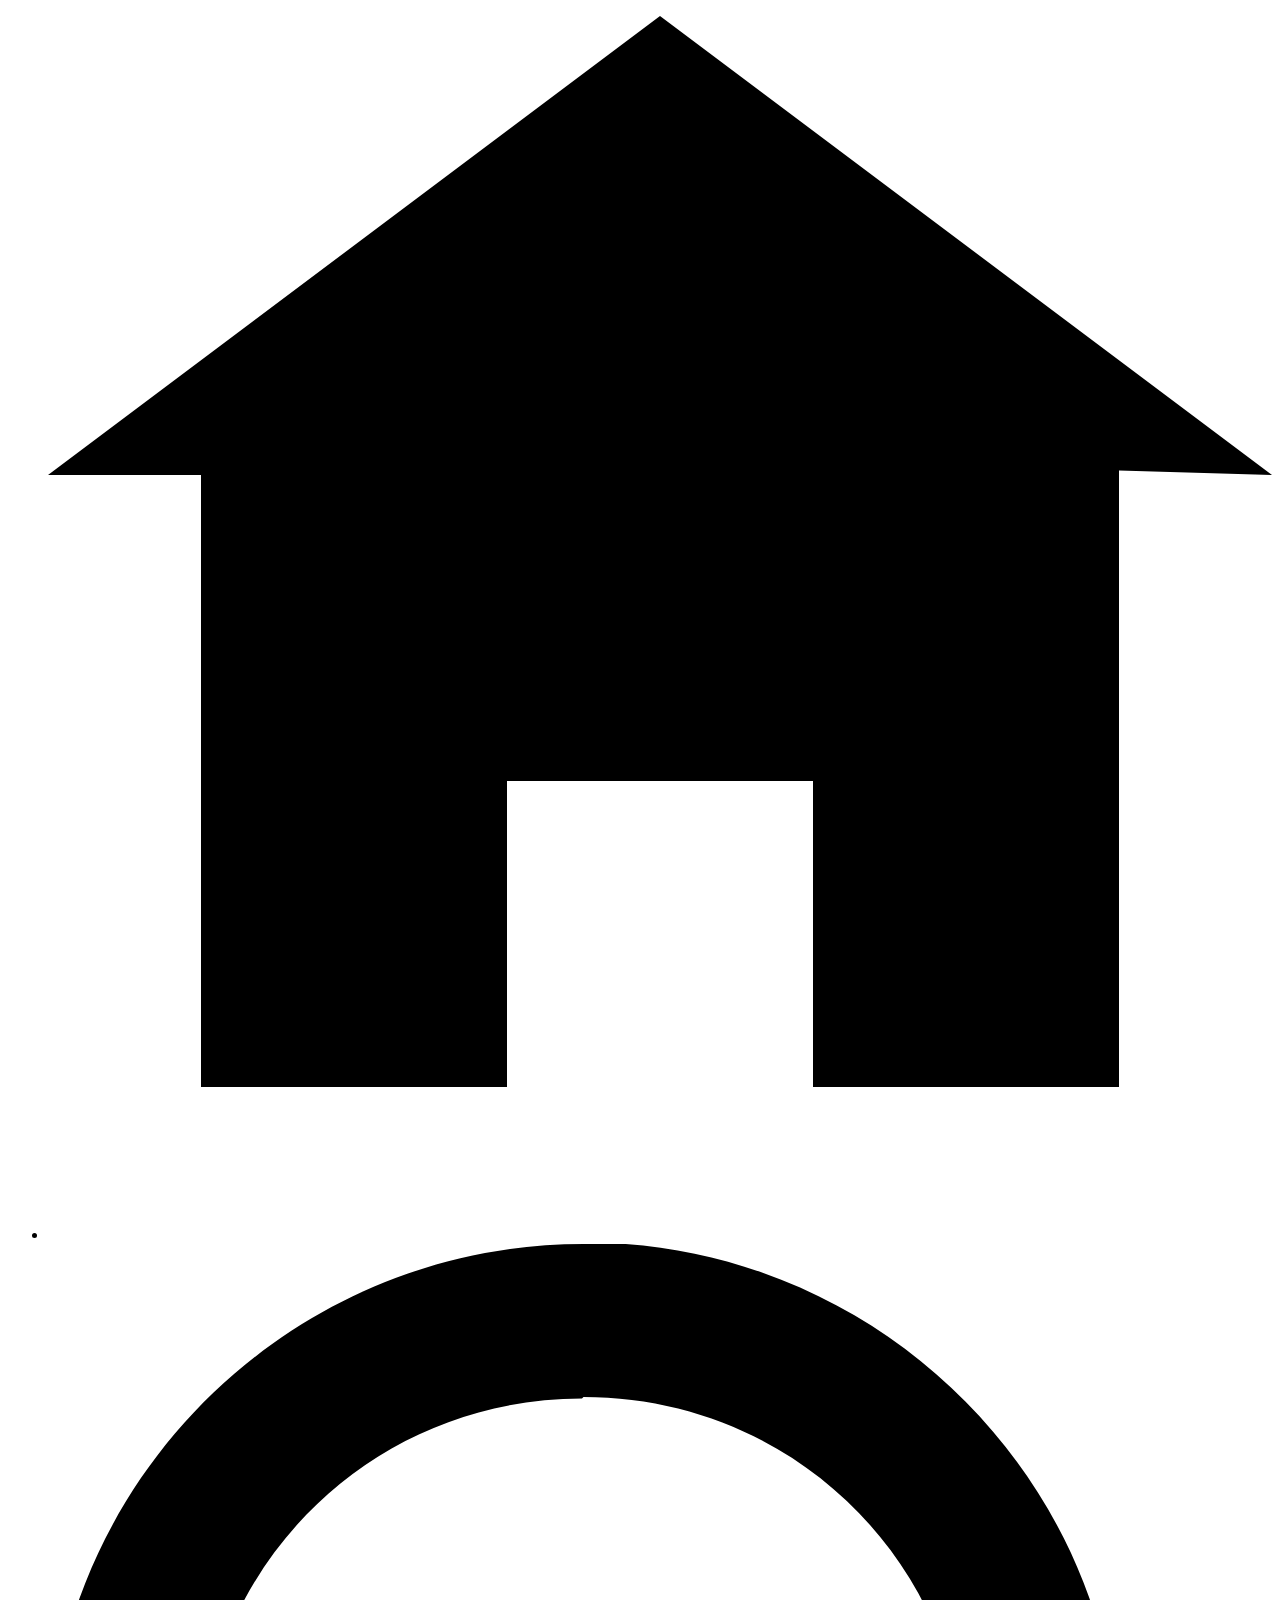
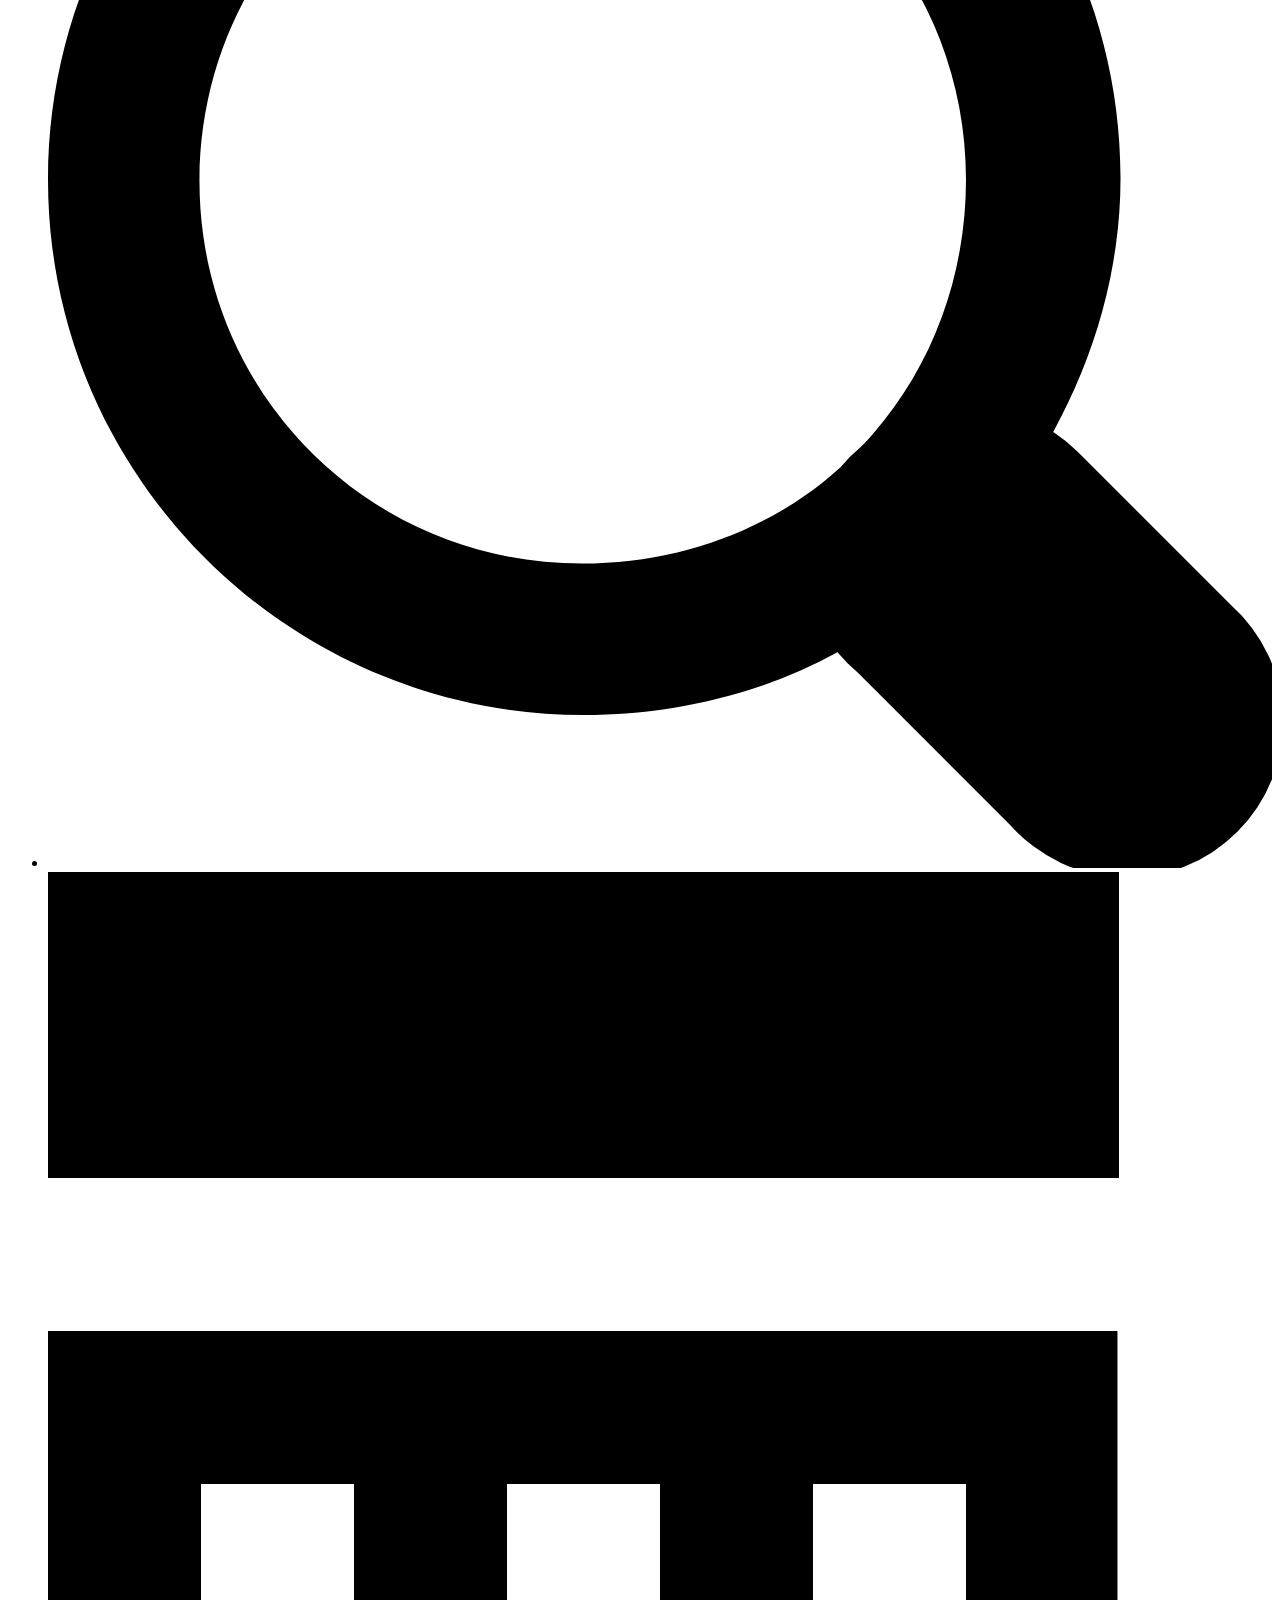
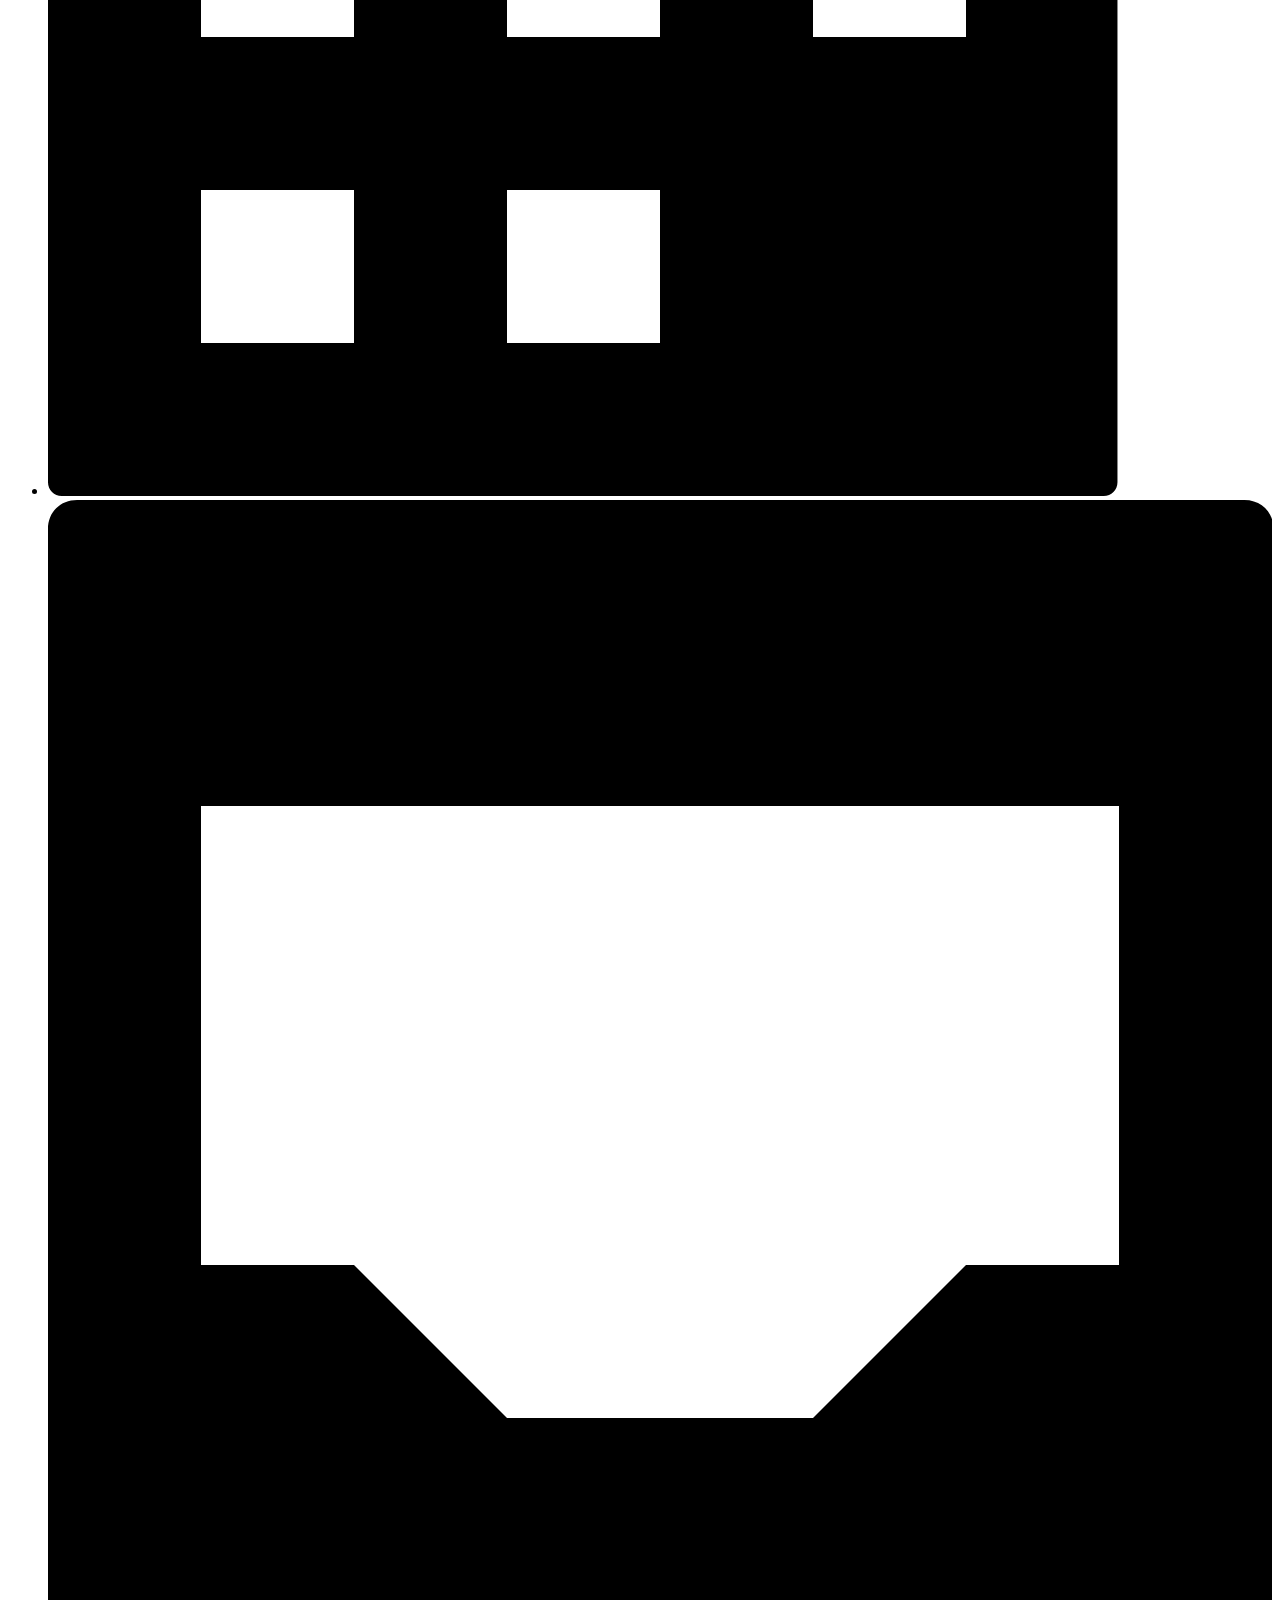
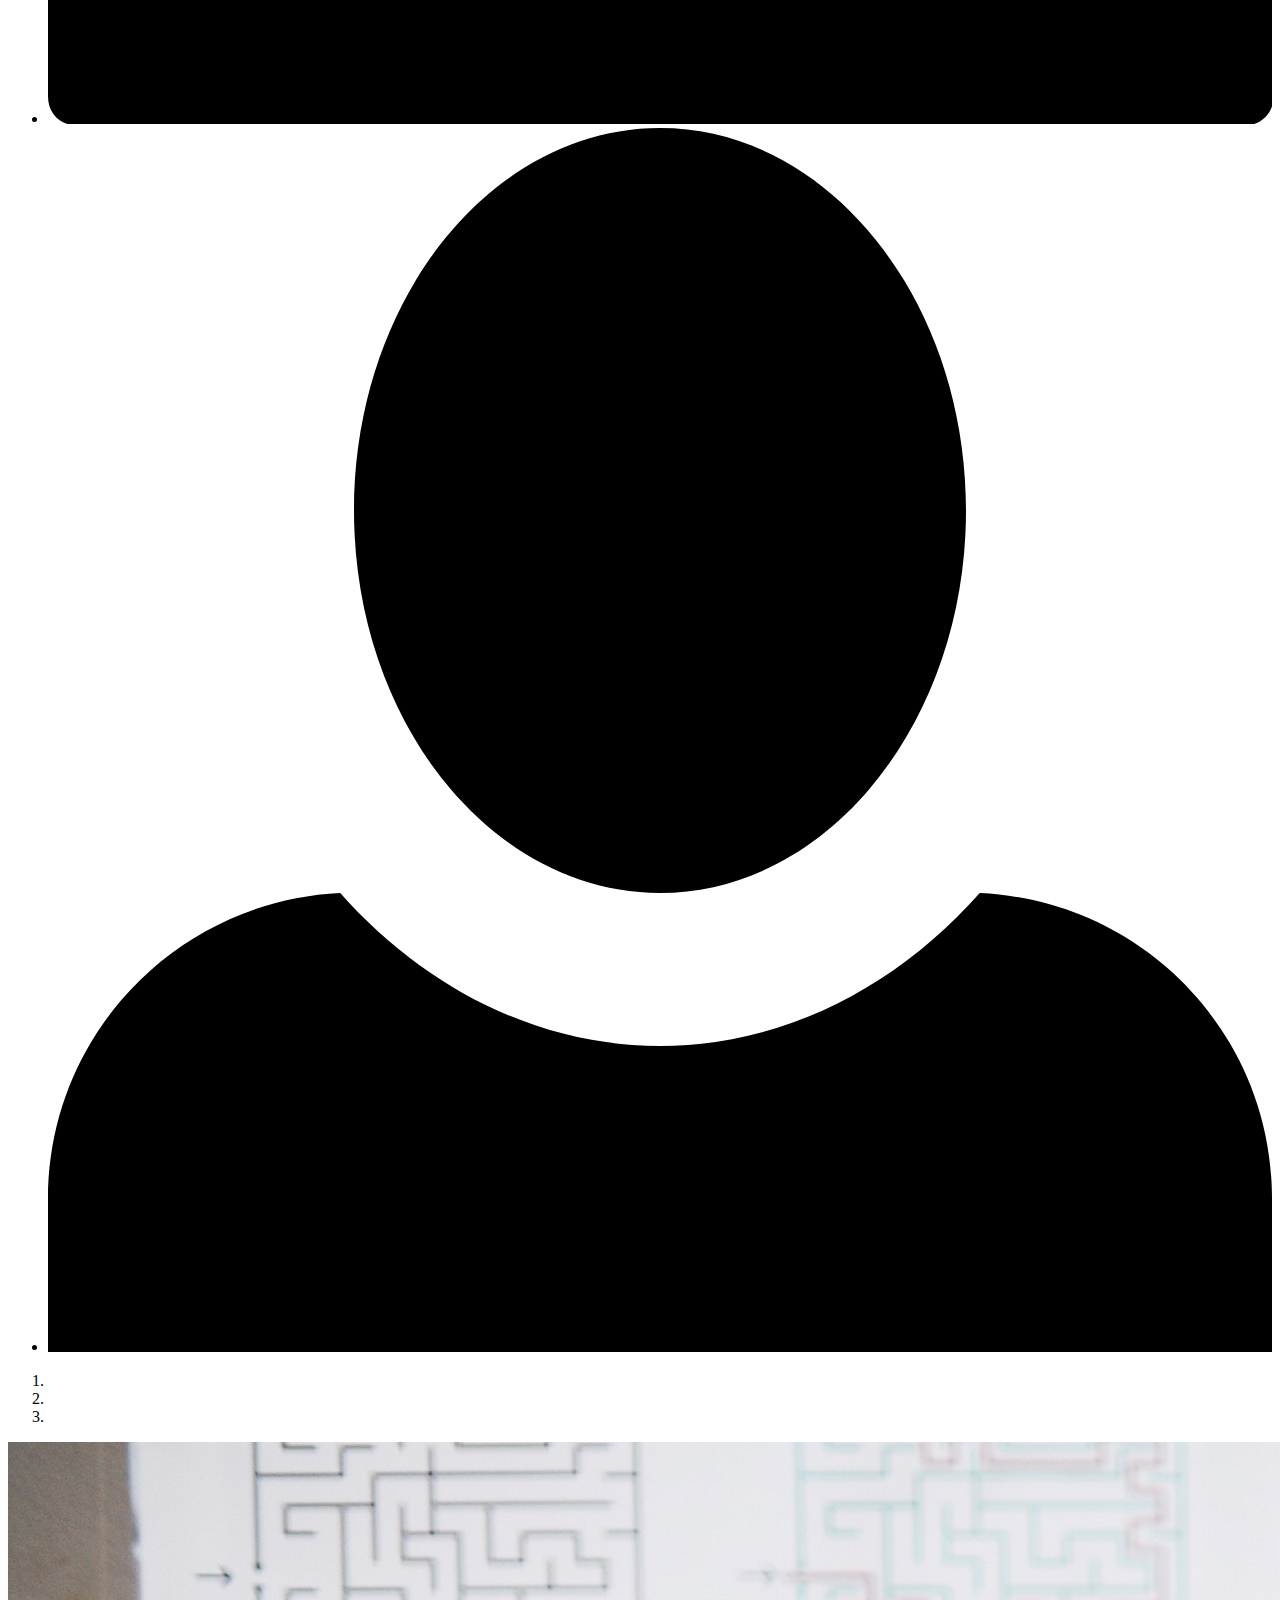
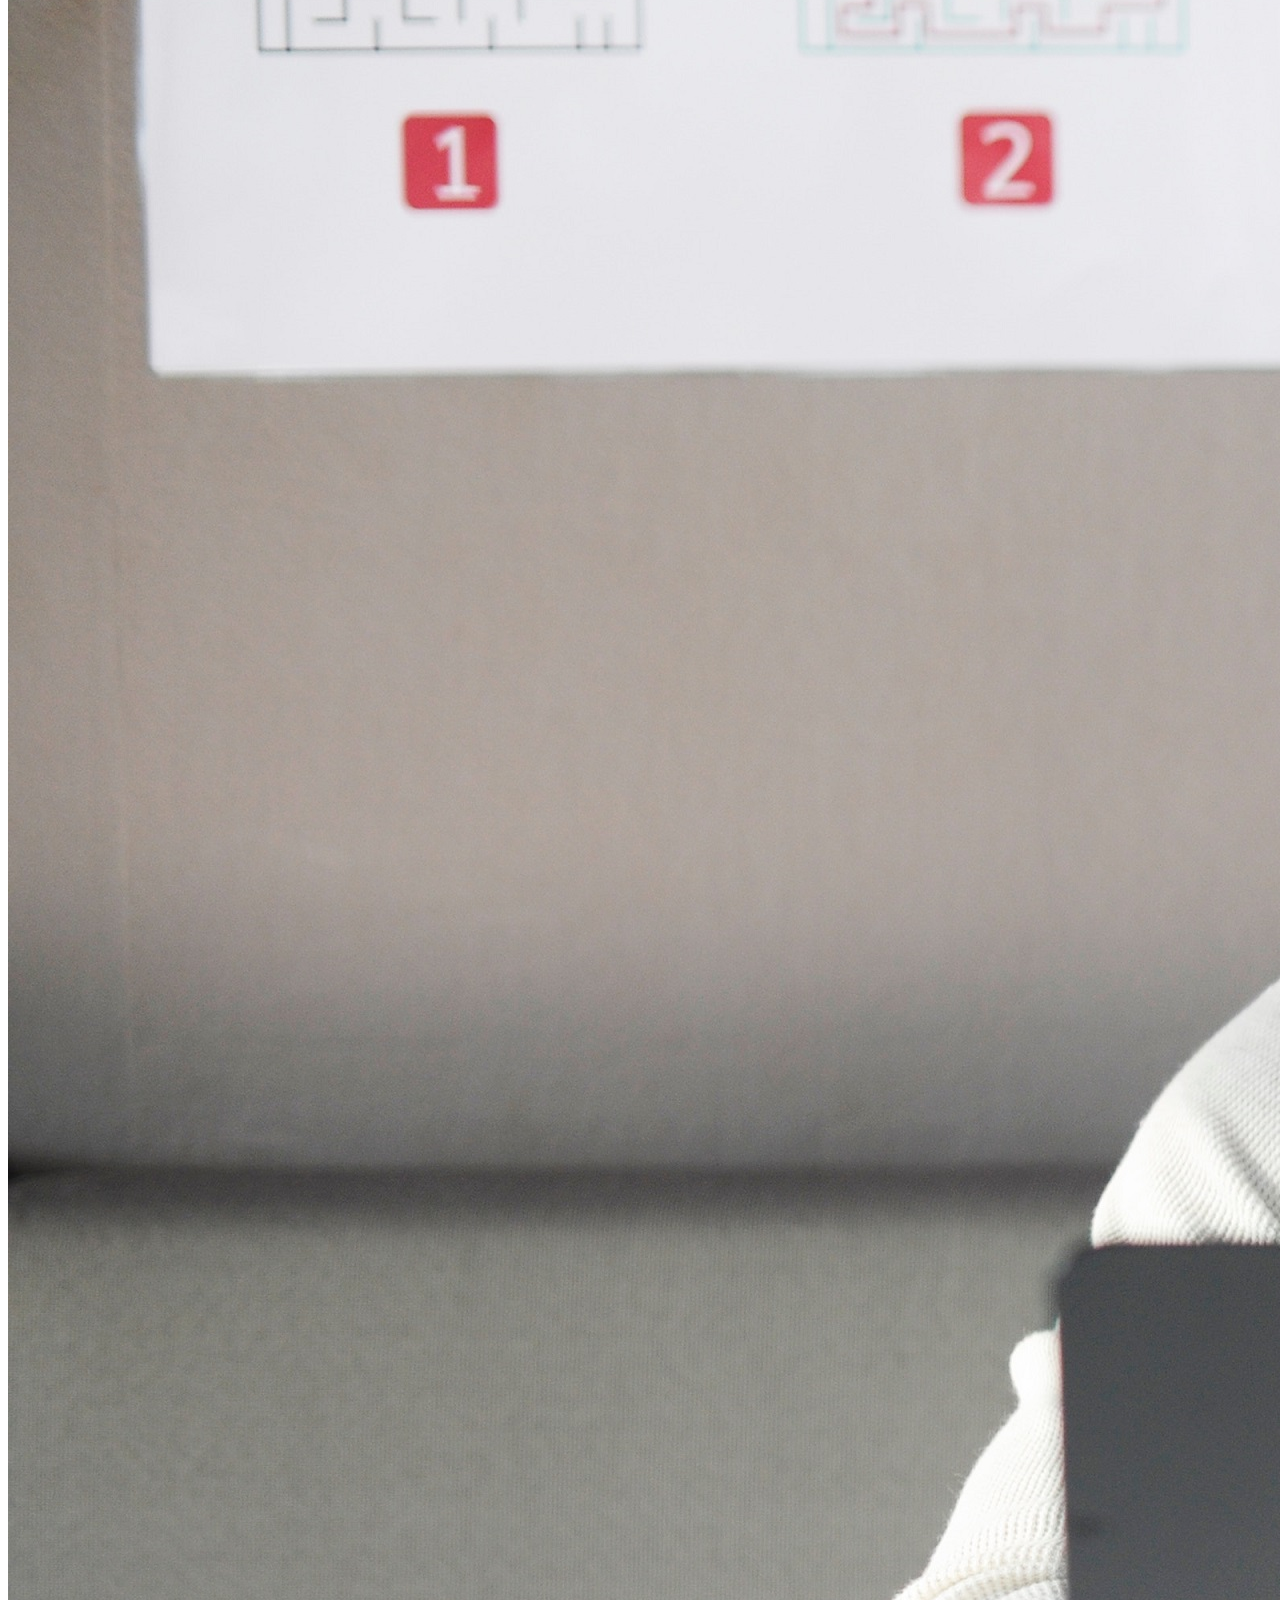
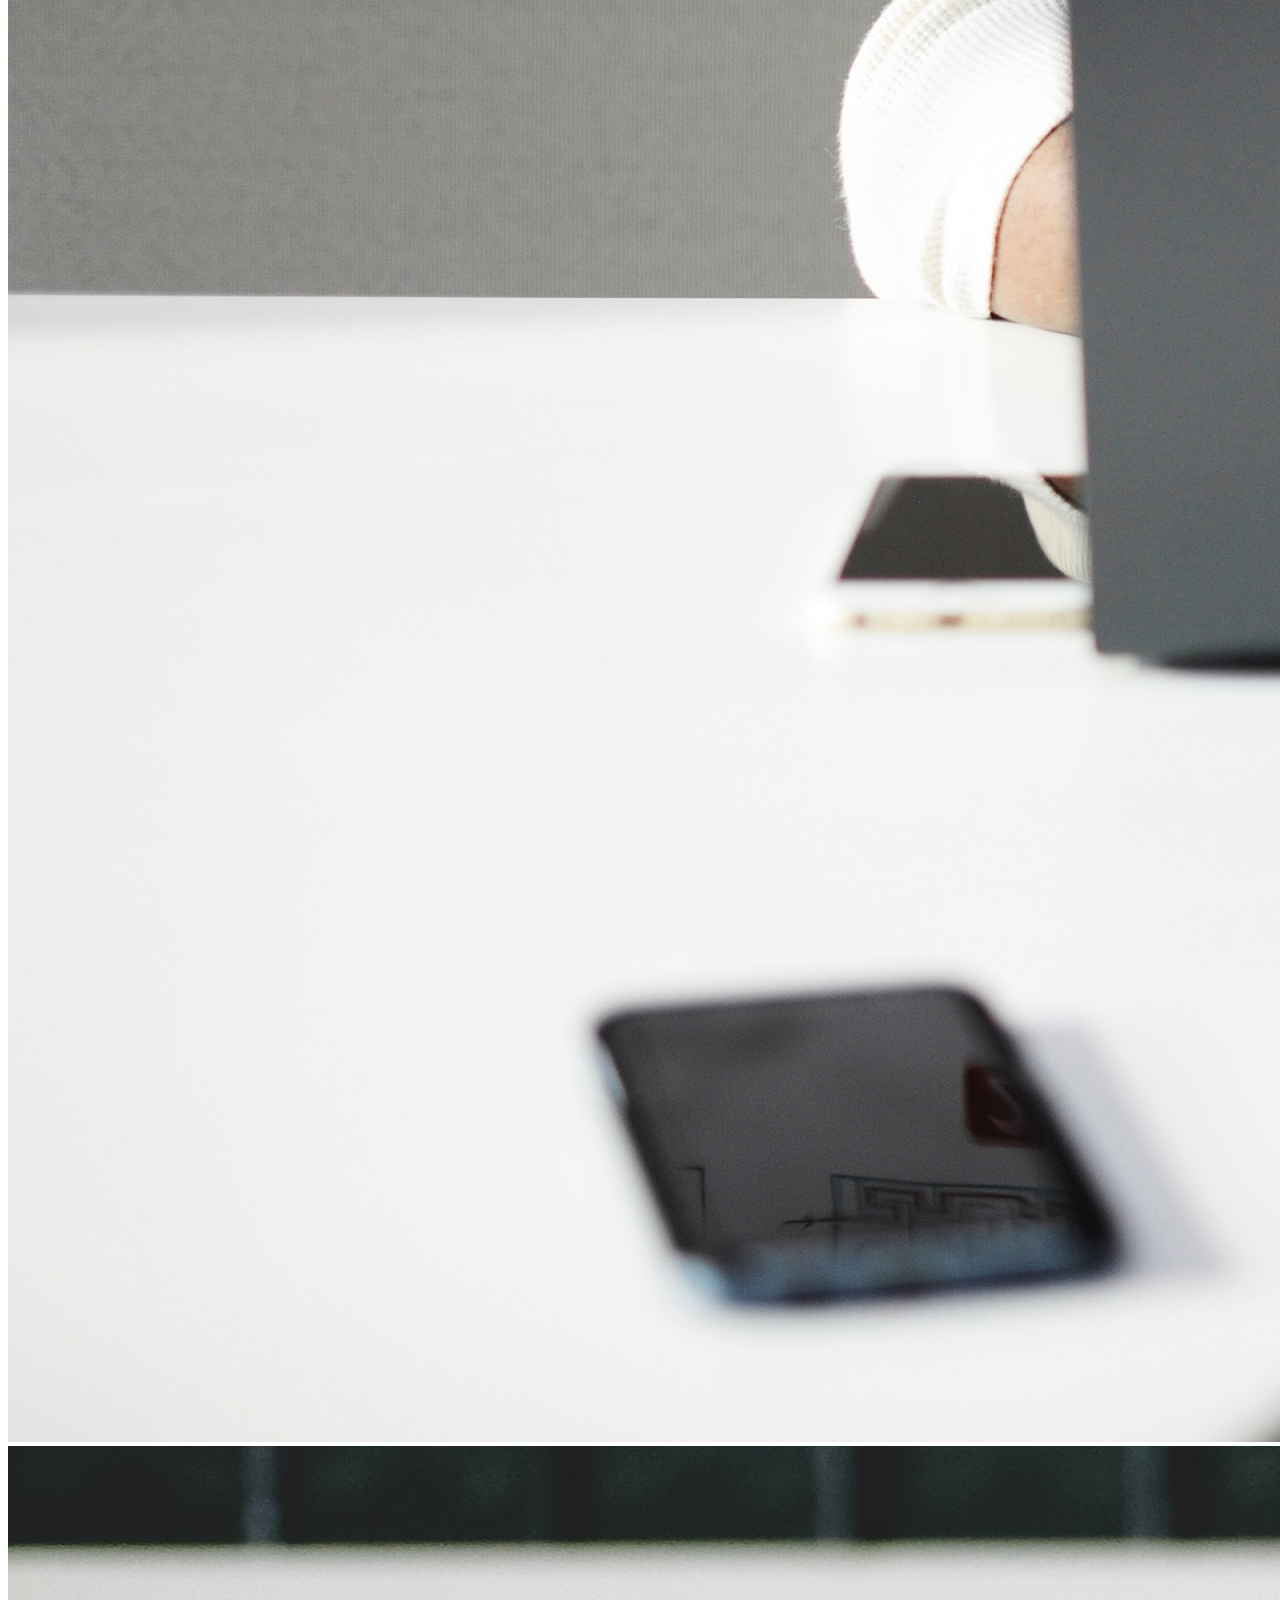
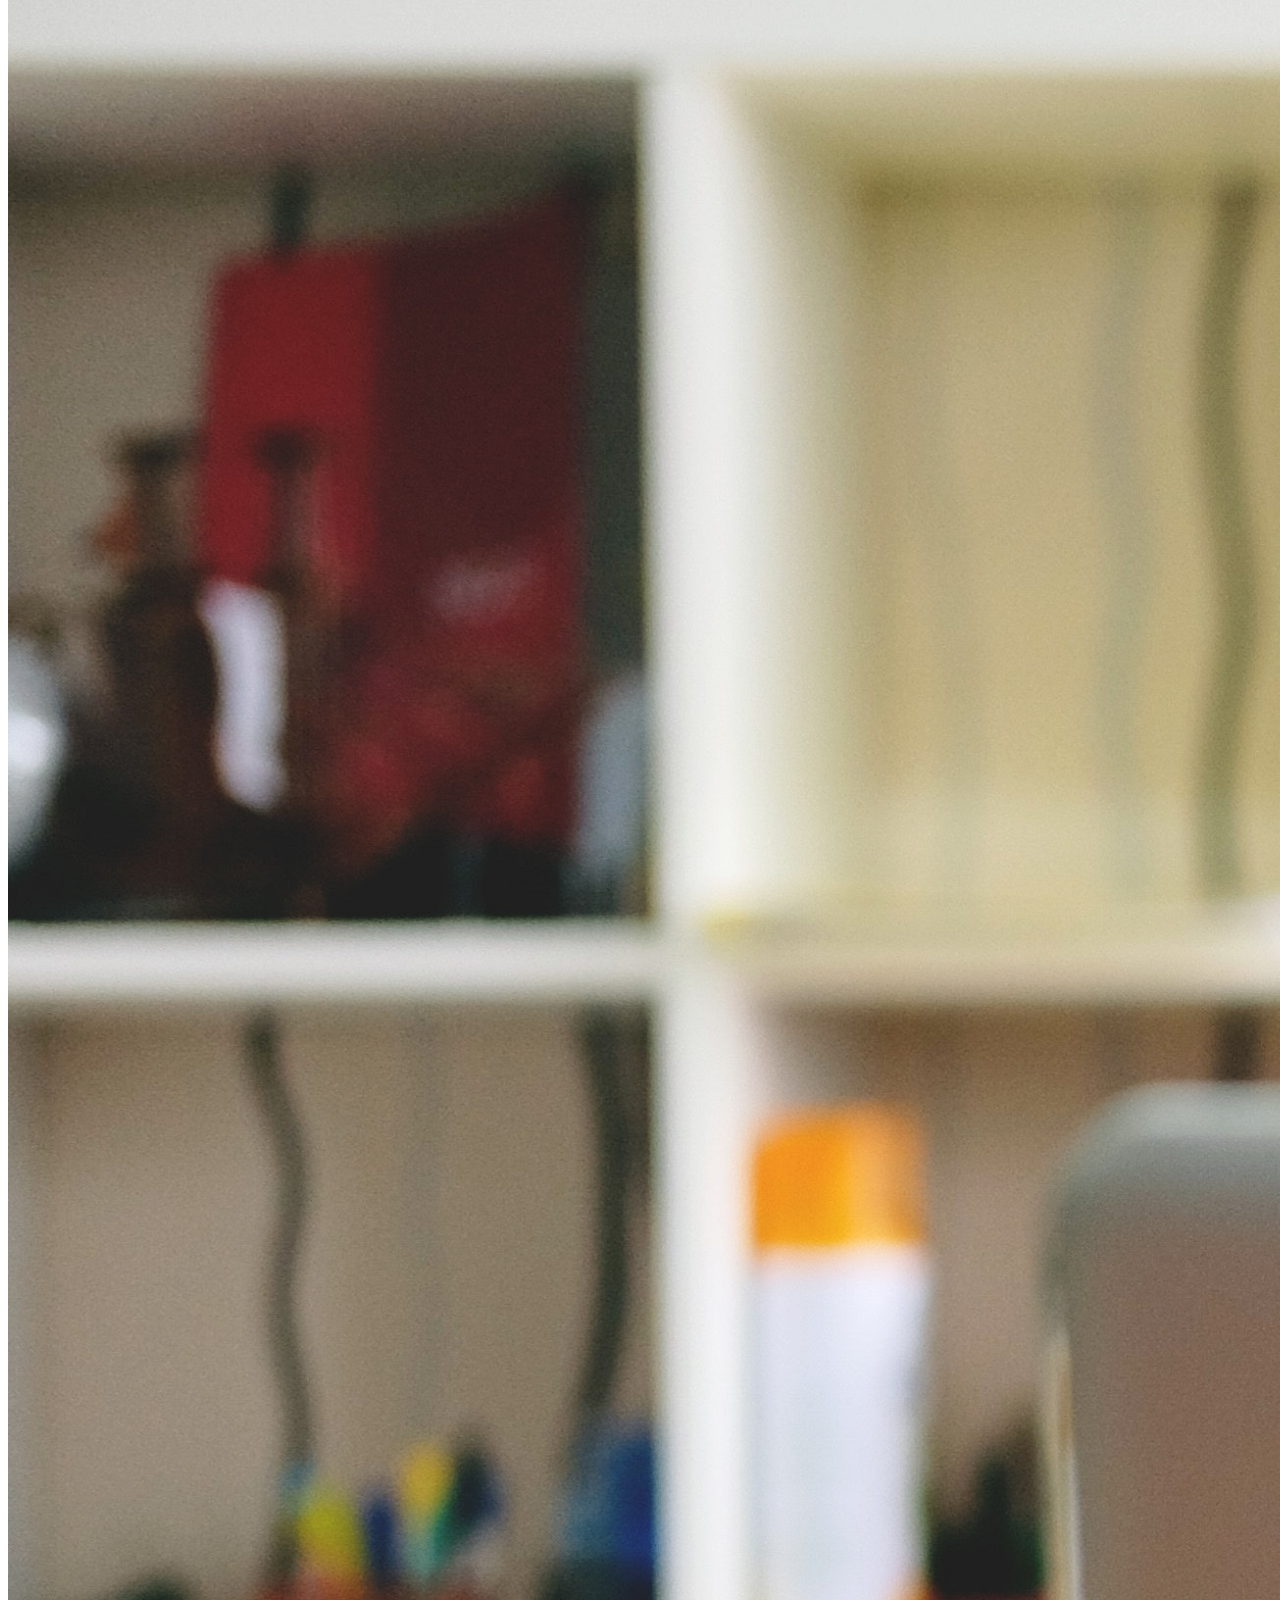
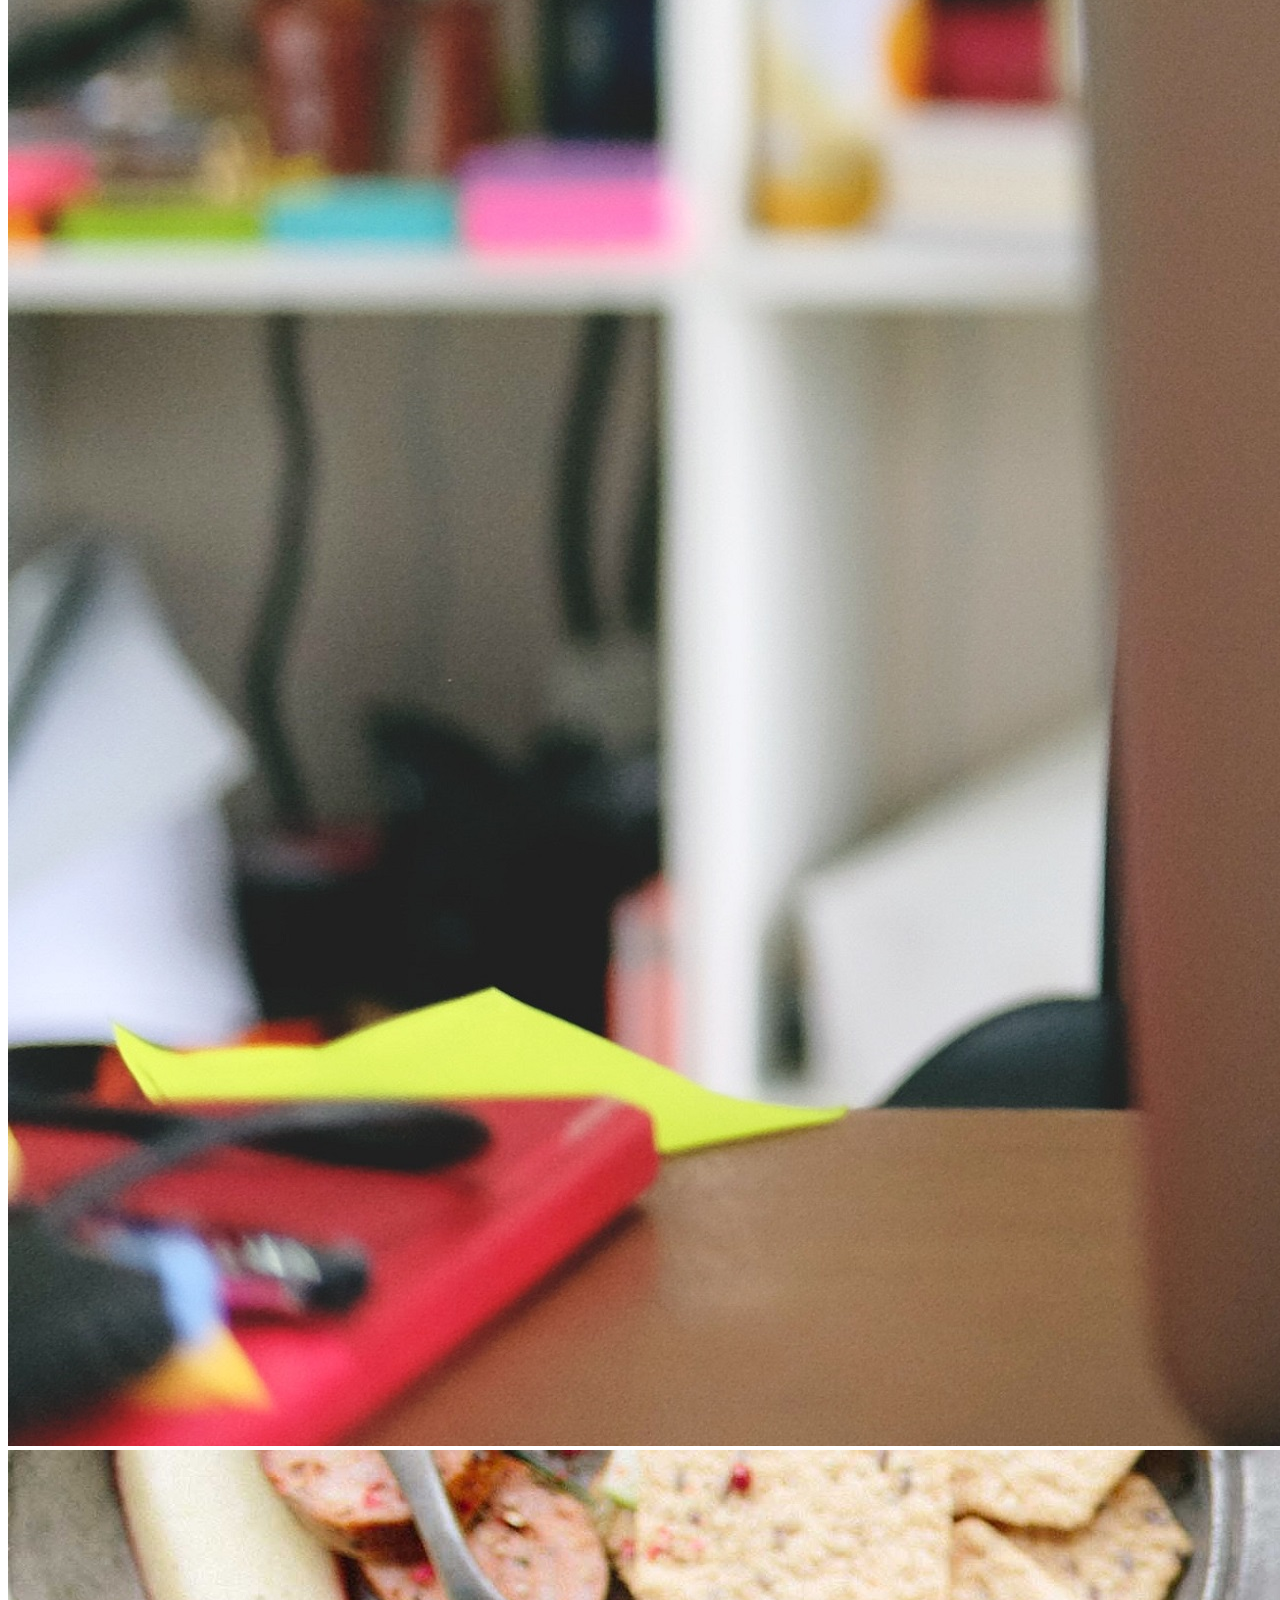
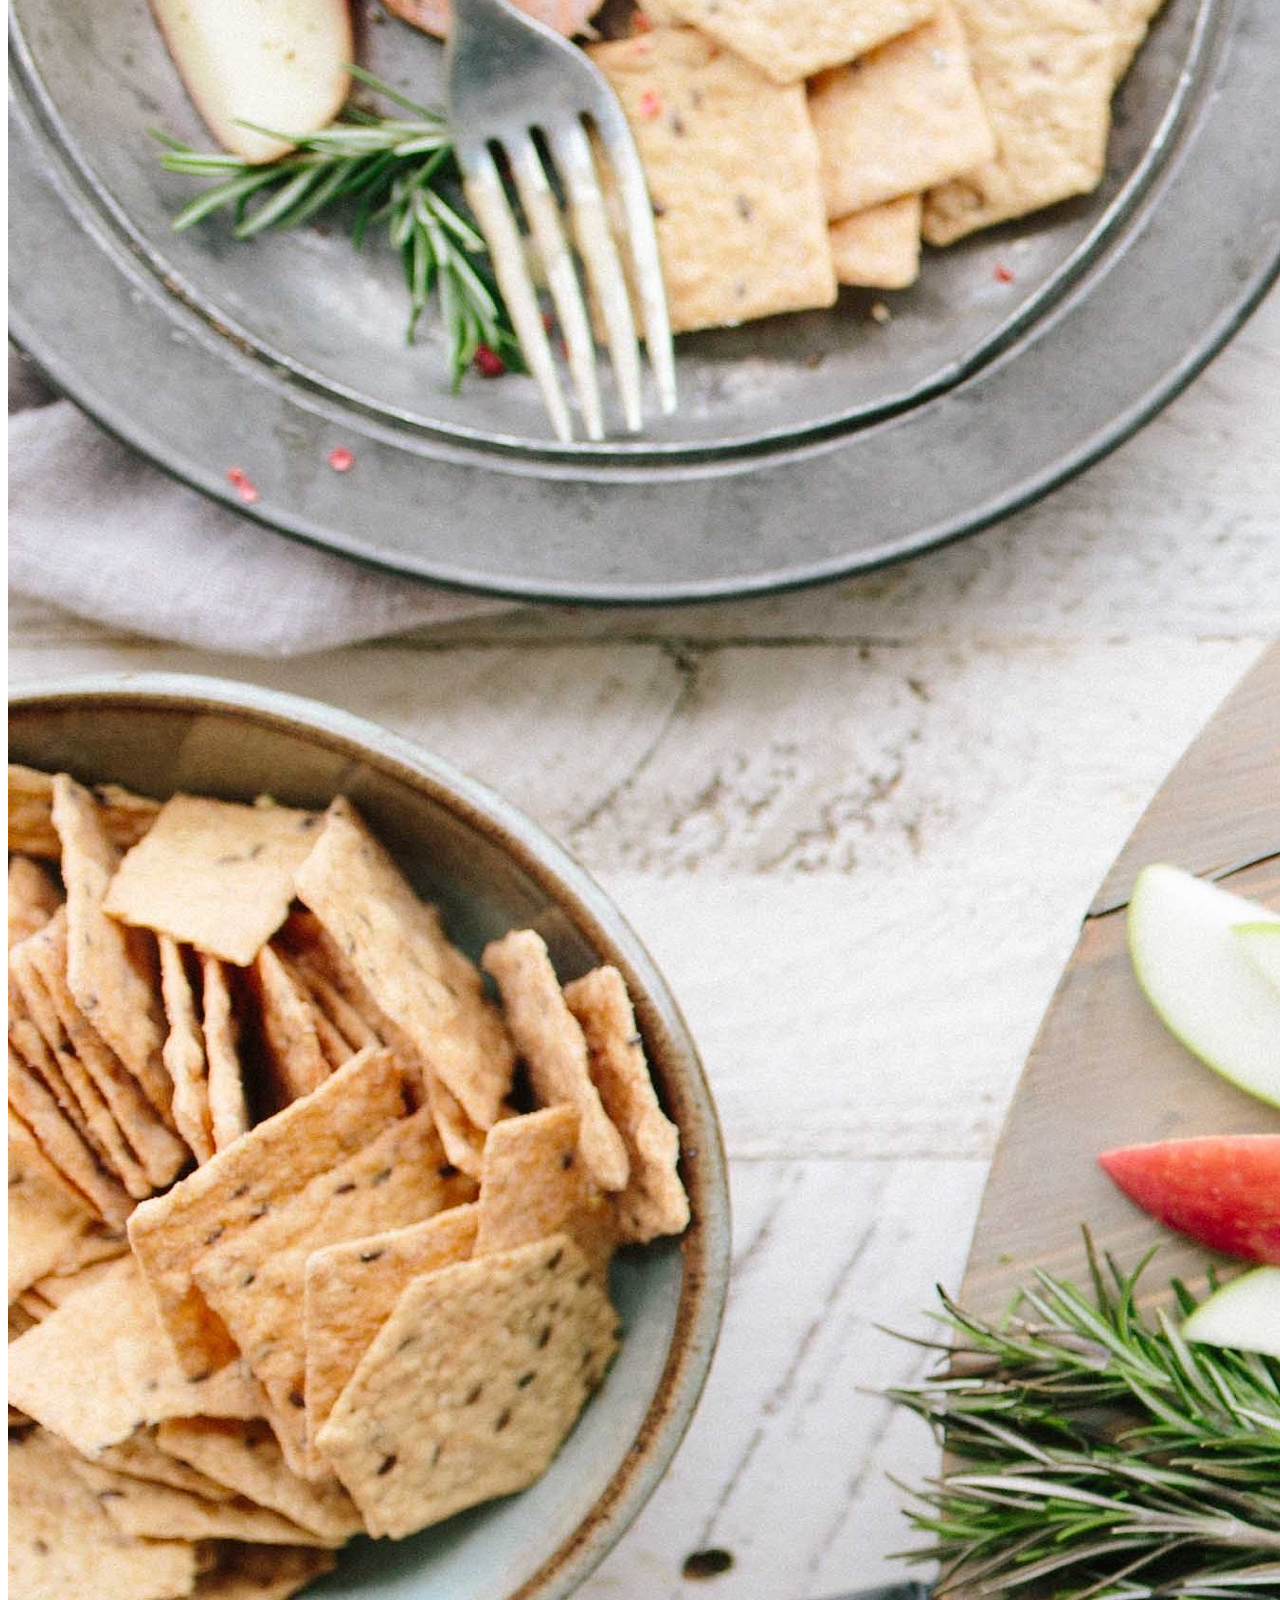
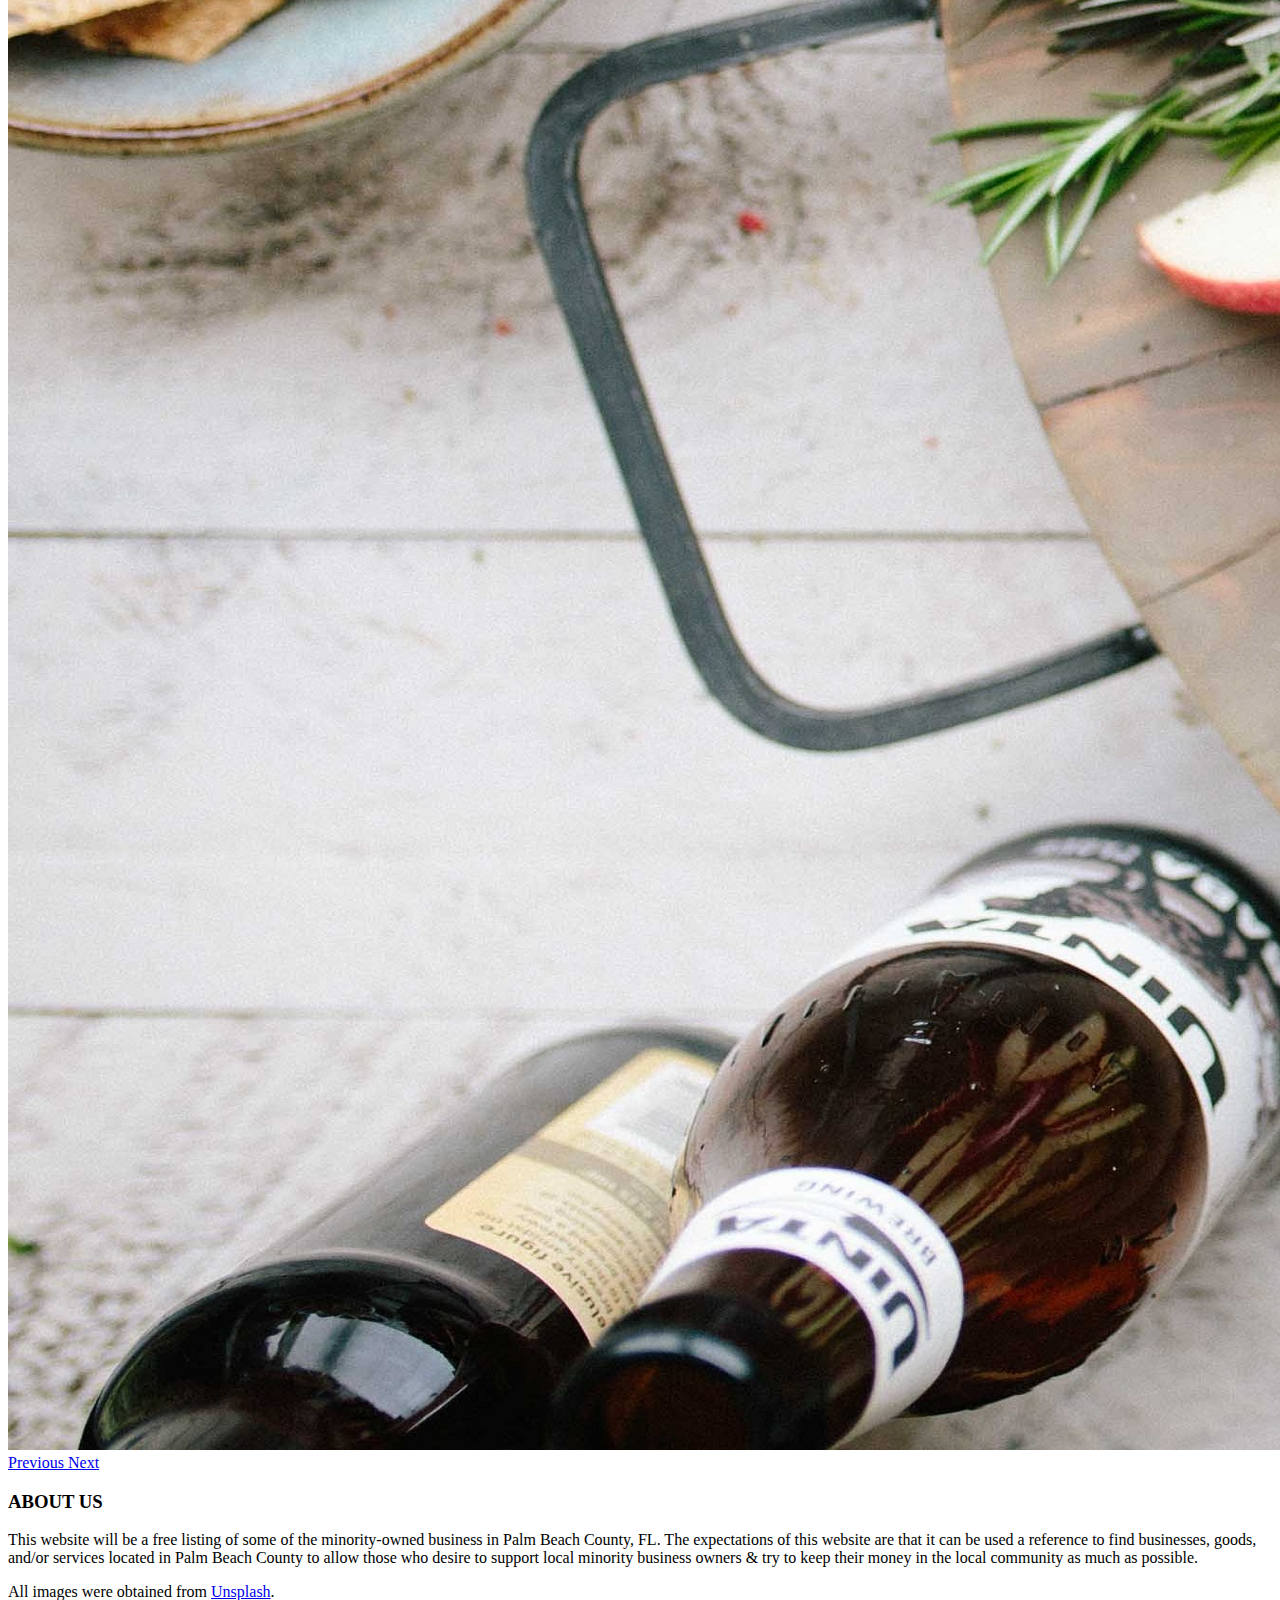
==== about.html @ 6202fa6e "added text to about page" ====
<!DOCTYPE html>
<html>
<head>
	<title>561 Buy PoC</title>
	<meta charset="utf-8">
	<meta name="viewport" content="width=device-width, initial-scale=1, shrink-to-fit=no">
	
	<!-- Bootstrap CSS -->
	<link rel="stylesheet" href="https://maxcdn.bootstrapcdn.com/bootstrap/4.0.0-beta.2/css/bootstrap.min.css" integrity="sha384-PsH8R72JQ3SOdhVi3uxftmaW6Vc51MKb0q5P2rRUpPvrszuE4W1povHYgTpBfshb" crossorigin="anonymous">
	<!-- manual CSS -->
	<link rel="stylesheet" href="styles.css">
</head>
<body>
	<!-- XS navigation bar -->
	<ul class="nav nav-pills nav-fill">
		<li class="nav-item">
			<a class="nav-link" href="index.html"><img src="/images/home.svg" width="100%" alt="HOME"></a>
		</li>
		<li class="nav-item">
			<a class="nav-link" href="search.html"><img src="/images/magnifying-glass.svg" width="100%" alt="SEARCH"></a>
		</li>
		<li class="nav-item">
			<a class="nav-link" href="events.html"><img src="/images/calendar.svg" width="100%" alt="EVENTS"></a>
		</li>
		<li class="nav-item">
			<a class="nav-link" href="submit.html"><img src="/images/inbox.svg" width="100%" alt="SUBMIT"></a>
		</li>
		<li class="nav-item">
			<a class="nav-link active" href="about.html"><img src="/images/person.svg" width="100%" alt="ABOUT"></a>
		</li>
	</ul>
	
	<!--MED? size navigation menu
	<ul class="nav nav-pills nav-fill">
		<li class="nav-item">
			<a class="nav-link active" href="#">HOME</a>
		</li>
		<li class="nav-item">
			<a class="nav-link" href="#">SEARCH</a>
		</li>
		<li class="nav-item">
			<a class="nav-link" href="#">EVENTS</a>
		</li>
		<li class="nav-item">
			<a class="nav-link" href="#">SUBMIT YOUR BUSINESS</a>
		</li>
		<li class="nav-item">
			<a class="nav-link" href="#">ABOUT US</a>
		</li>
	</ul>
	END MED size navigation menu !-->
	
	<!-- carousel -->
	<div id="carouselExampleIndicators" class="carousel slide" data-ride="carousel">
		<ol class="carousel-indicators">
			<li data-target="#carouselExampleIndicators" data-slide-to="0" class="active"></li>
			<li data-target="#carouselExampleIndicators" data-slide-to="1"></li>
			<li data-target="#carouselExampleIndicators" data-slide-to="2"></li>
		</ol>
		<div class="carousel-inner">
			<div class="carousel-item active">
				<img class="d-block w-100" src="/images/rawpixel-com-296621.jpg" alt="First slide">
			</div>
			<div class="carousel-item">
				<img class="d-block w-100" src="/images/firza-pratama-437843.jpg" alt="Second slide">
			</div>
			<div class="carousel-item">
				<img class="d-block w-100" src="/images/brooke-lark-200721.jpg" alt="Third slide">
			</div>
		</div>
		<a class="carousel-control-prev" href="#carouselExampleIndicators" role="button" data-slide="prev">
		<span class="carousel-control-prev-icon" aria-hidden="true"></span>
		<span class="sr-only">Previous</span>
	  </a>
		<a class="carousel-control-next" href="#carouselExampleIndicators" role="button" data-slide="next">
		<span class="carousel-control-next-icon" aria-hidden="true"></span>
		<span class="sr-only">Next</span>
	  </a>
	</div>
	
	<div class="container">
		<h3>ABOUT US</h3>
		<p>
			This website will be a free listing of some of the minority-owned business in Palm Beach County, FL.  The expectations of this website are that it can be used a reference to find businesses, goods, and/or services located in Palm Beach County to allow those who desire to support local minority business owners &amp; try to keep their money in the local community as much as possible.
		</p>
		<p>
			All images were obtained from <a href="https://unsplash.com/">Unsplash</a>.
		</p>
		<P>
			All icons were obtained from <a href="https://useiconic.com/open">Open Iconic — www.useiconic.com/open</a>.
		</P>
		
		
	</div>
	
	<footer class="footer">
		<span class="text-muted">By Lindsey Somerset &copy; 2017</span>
	</footer> 

	<!-- jQuery -->
	<script src="https://code.jquery.com/jquery-3.2.1.slim.min.js" integrity="sha384-KJ3o2DKtIkvYIK3UENzmM7KCkRr/rE9/Qpg6aAZGJwFDMVNA/GpGFF93hXpG5KkN" crossorigin="anonymous"></script>
	<!-- Popper.js -->
	<script src="https://cdnjs.cloudflare.com/ajax/libs/popper.js/1.12.3/umd/popper.min.js" integrity="sha384-vFJXuSJphROIrBnz7yo7oB41mKfc8JzQZiCq4NCceLEaO4IHwicKwpJf9c9IpFgh" crossorigin="anonymous"></script>
	<!-- Bootstrap JS -->
	<script src="https://maxcdn.bootstrapcdn.com/bootstrap/4.0.0-beta.2/js/bootstrap.min.js" integrity="sha384-alpBpkh1PFOepccYVYDB4do5UnbKysX5WZXm3XxPqe5iKTfUKjNkCk9SaVuEZflJ" crossorigin="anonymous"></script>
</body>
</html>
---- styles.css ----
.footer {
	background-color: #f5f5f5;
	bottom: 0;
	height: 40px;
	line-height: 40px;
	margin-top: 30px;
	text-align: center;
	width: 100%;
}
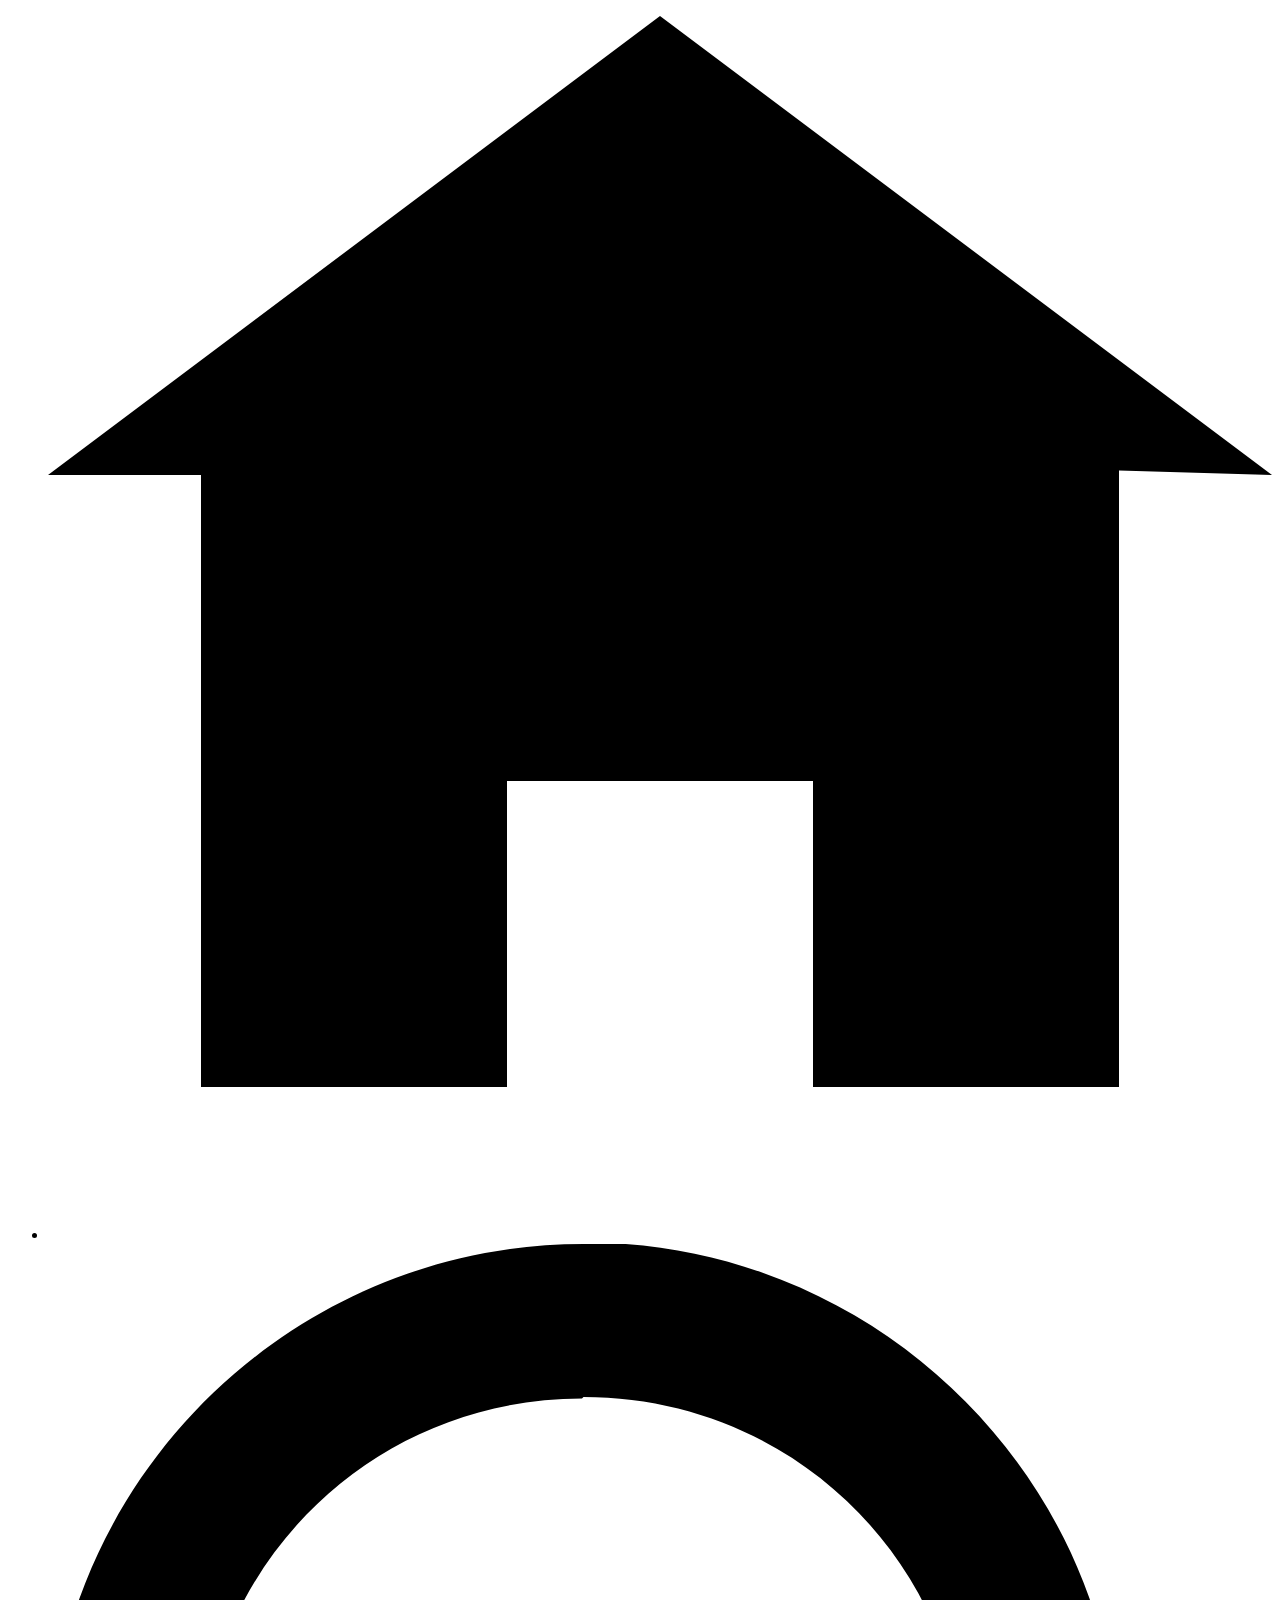
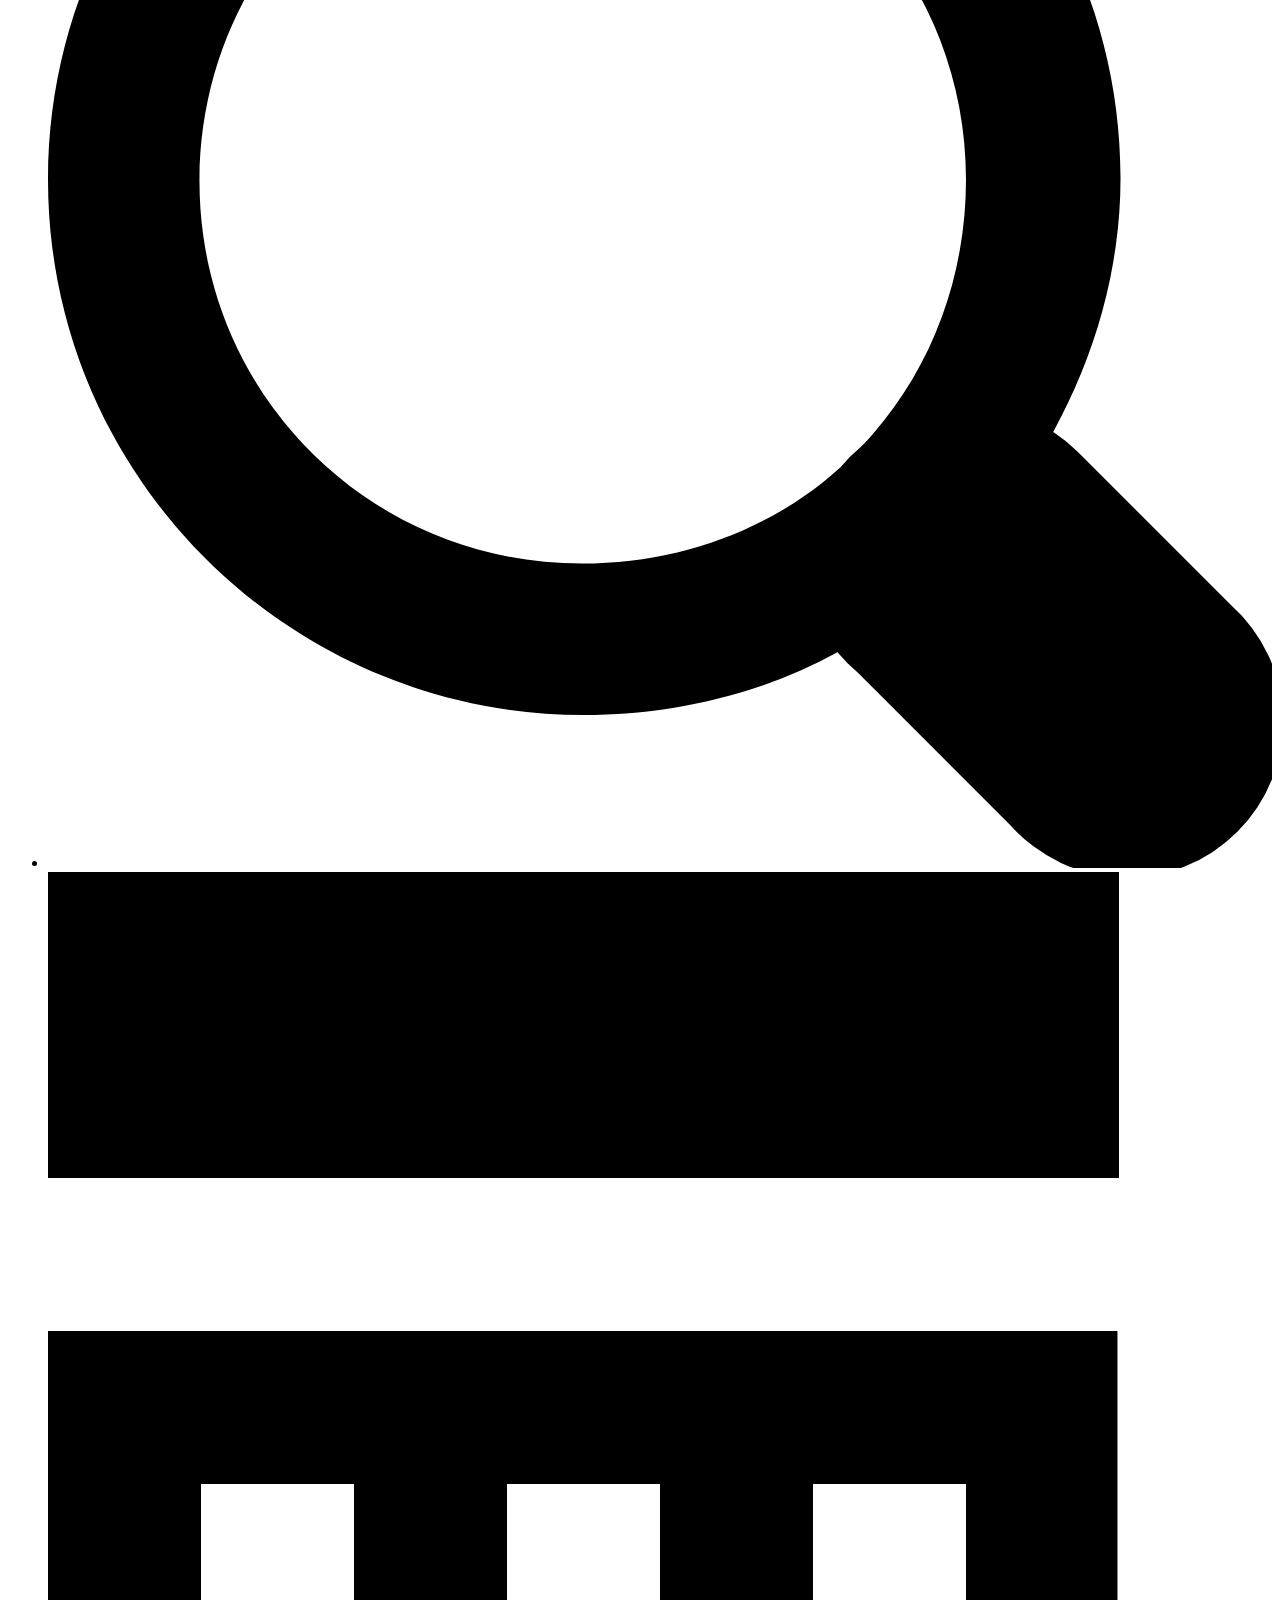
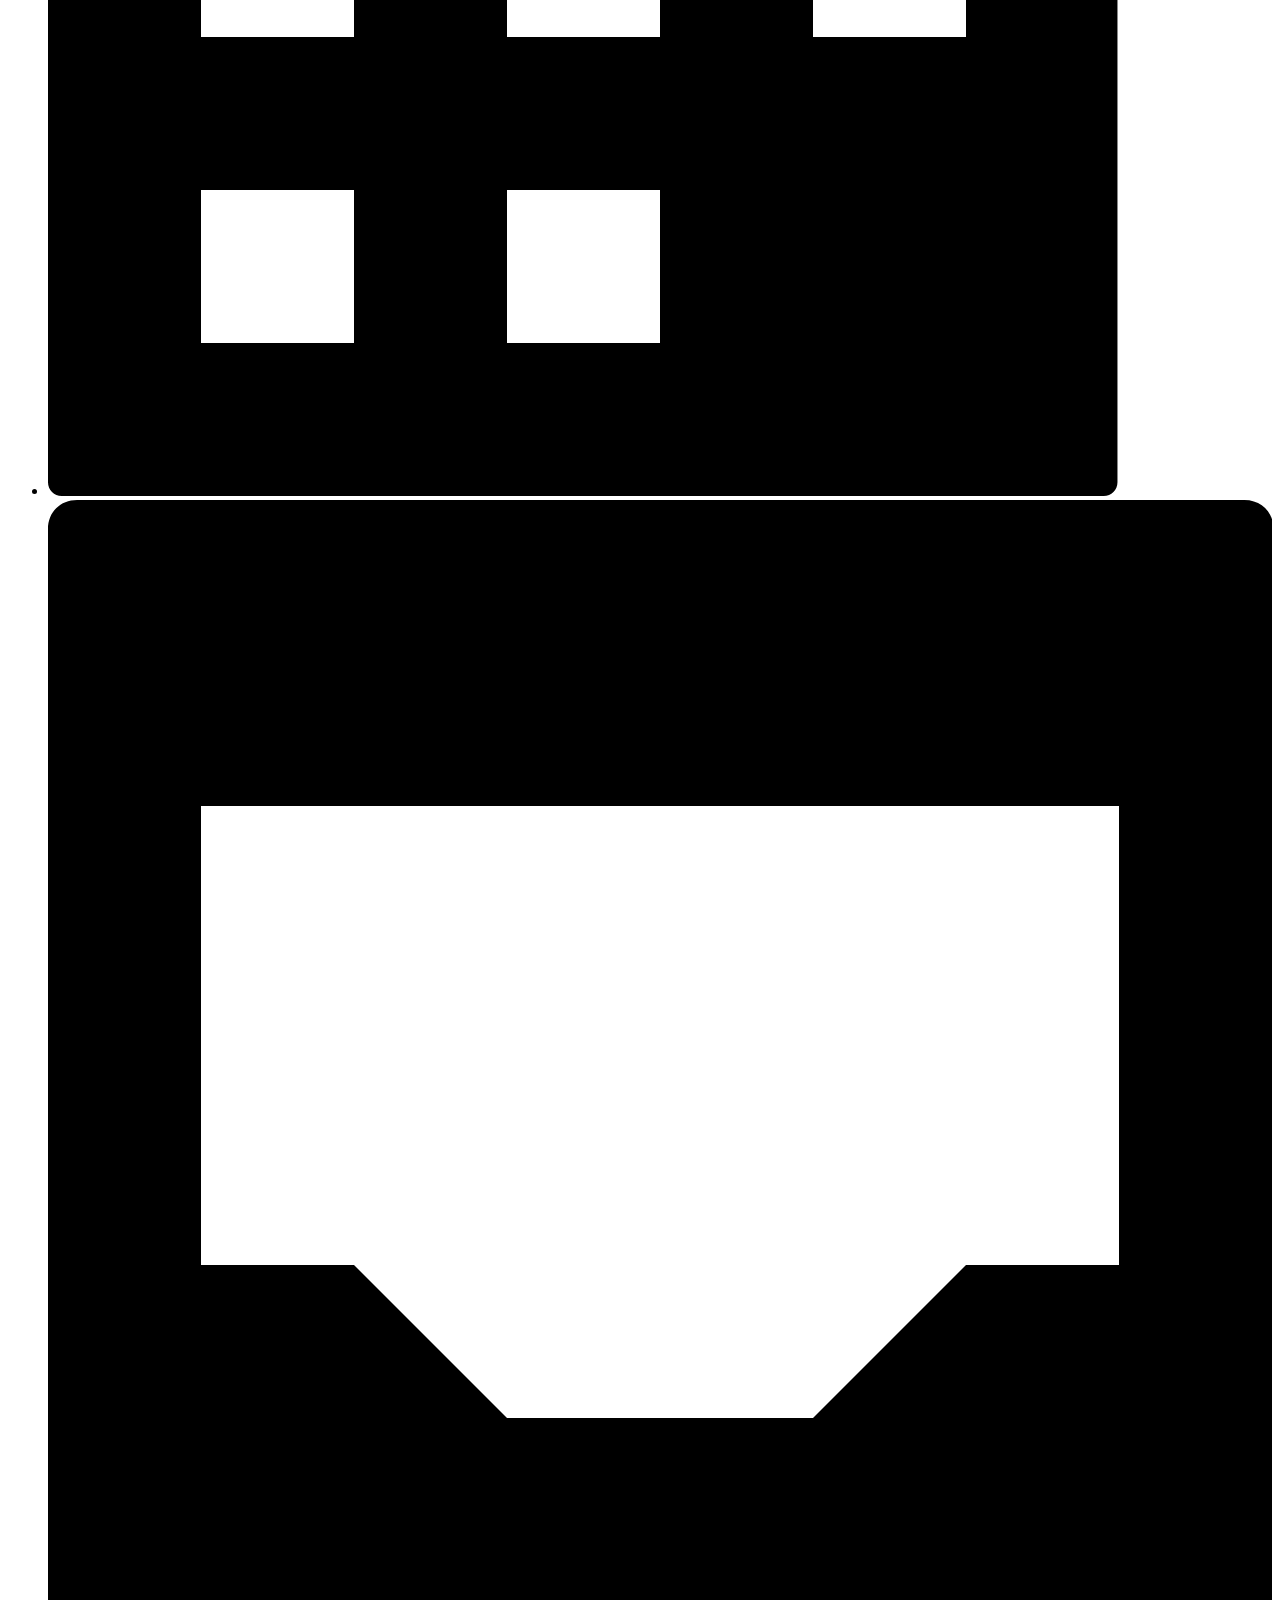
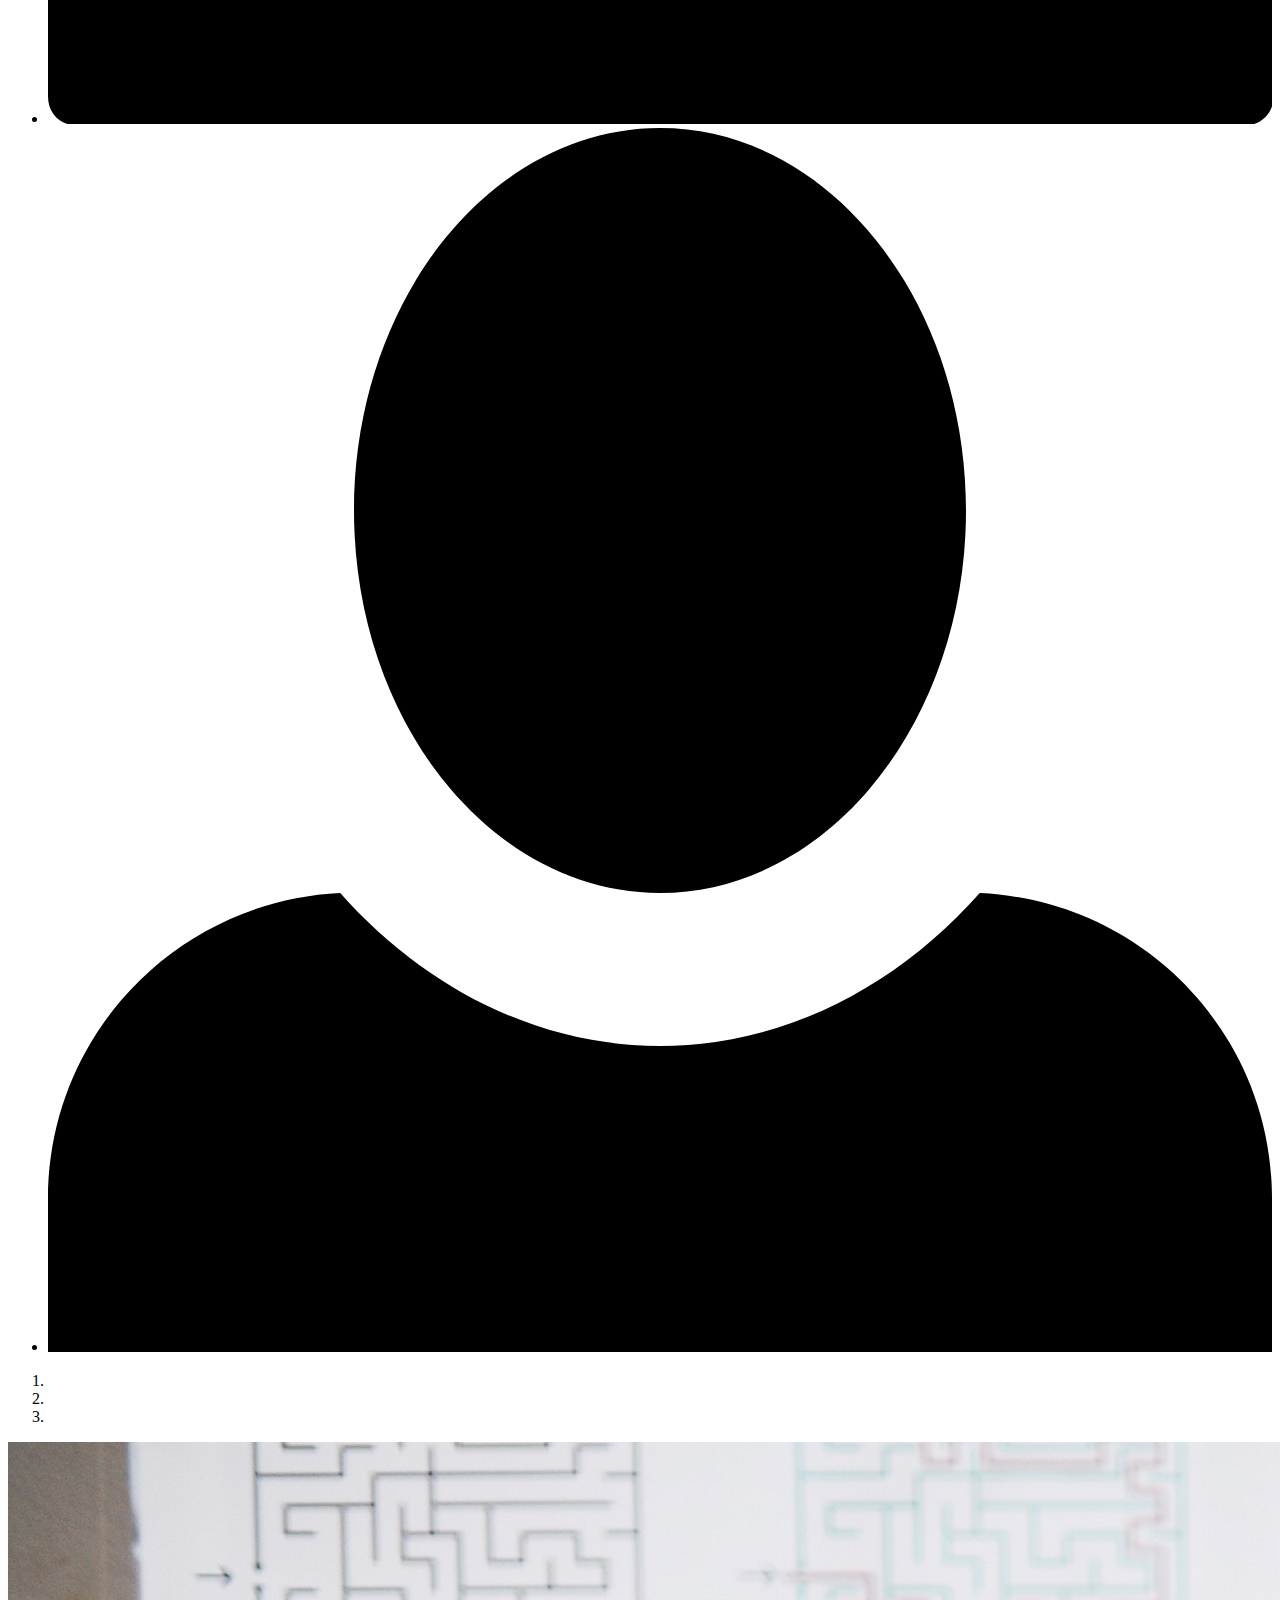
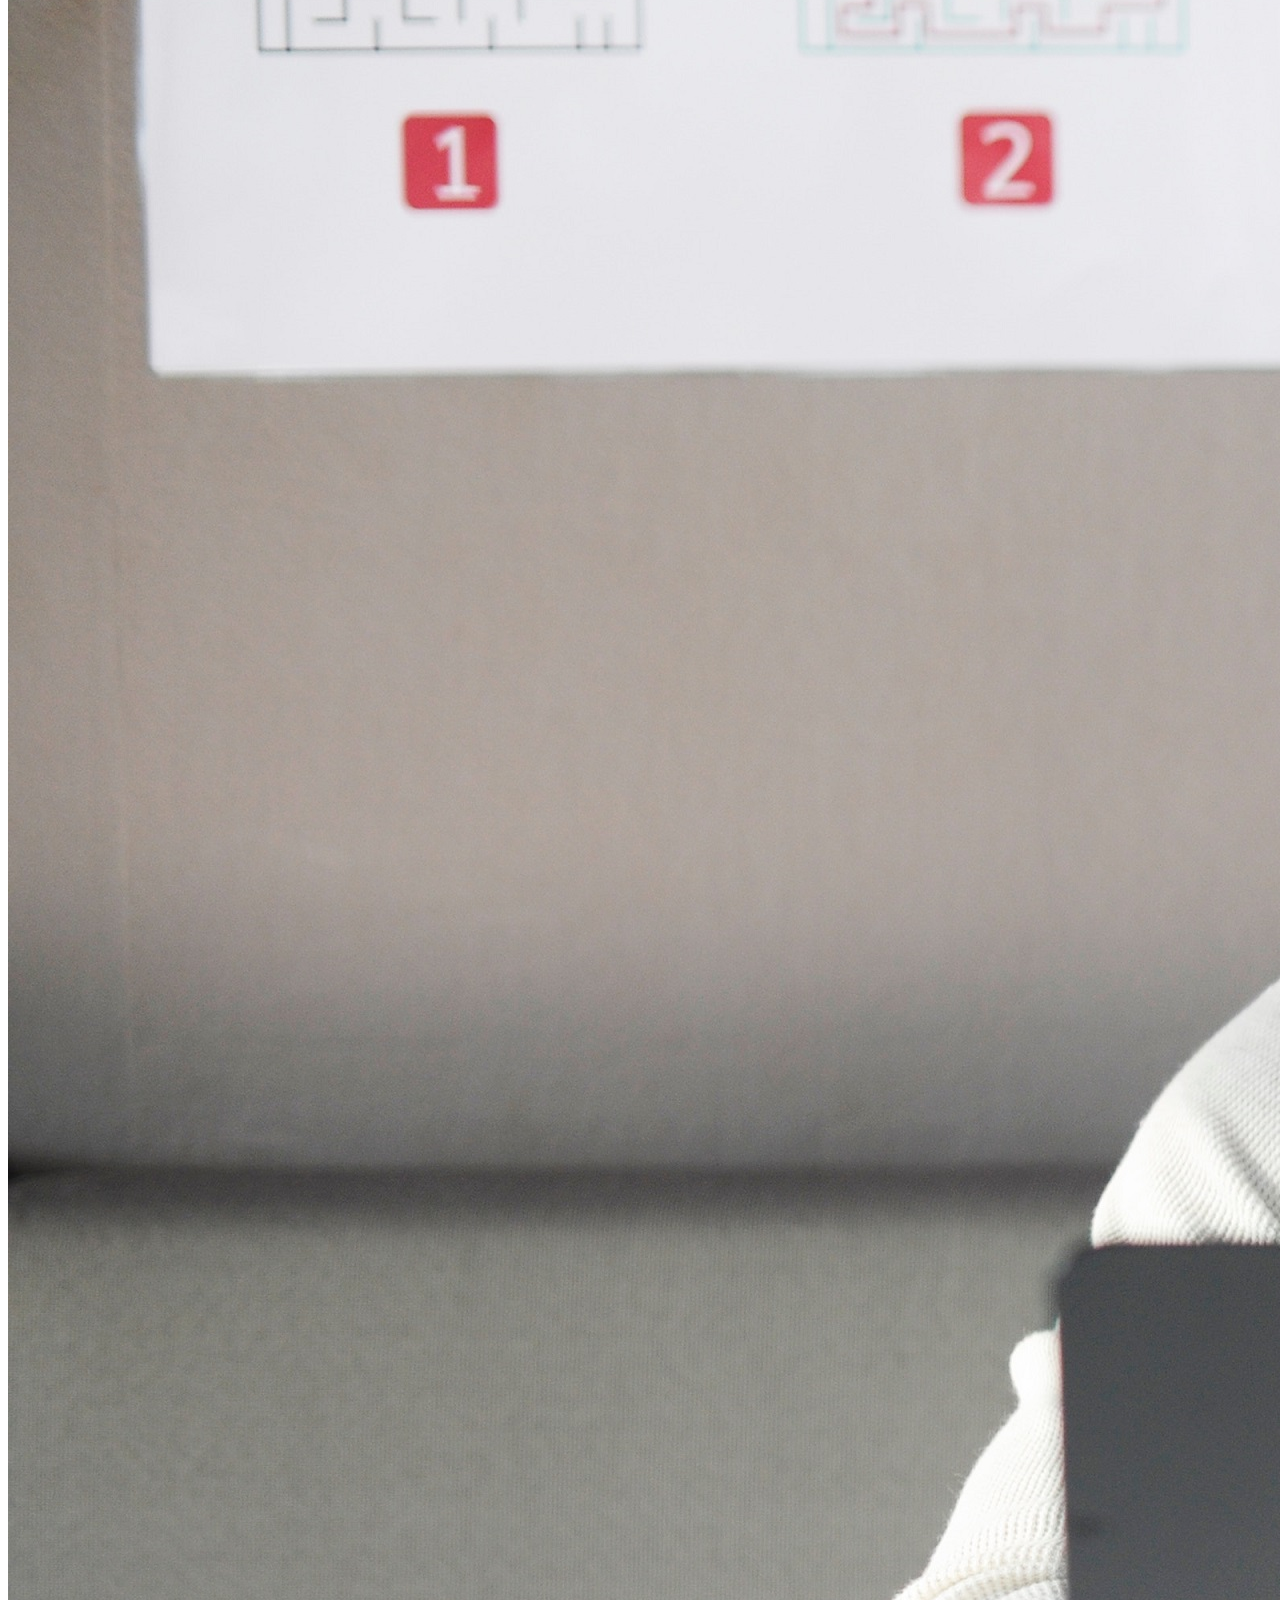
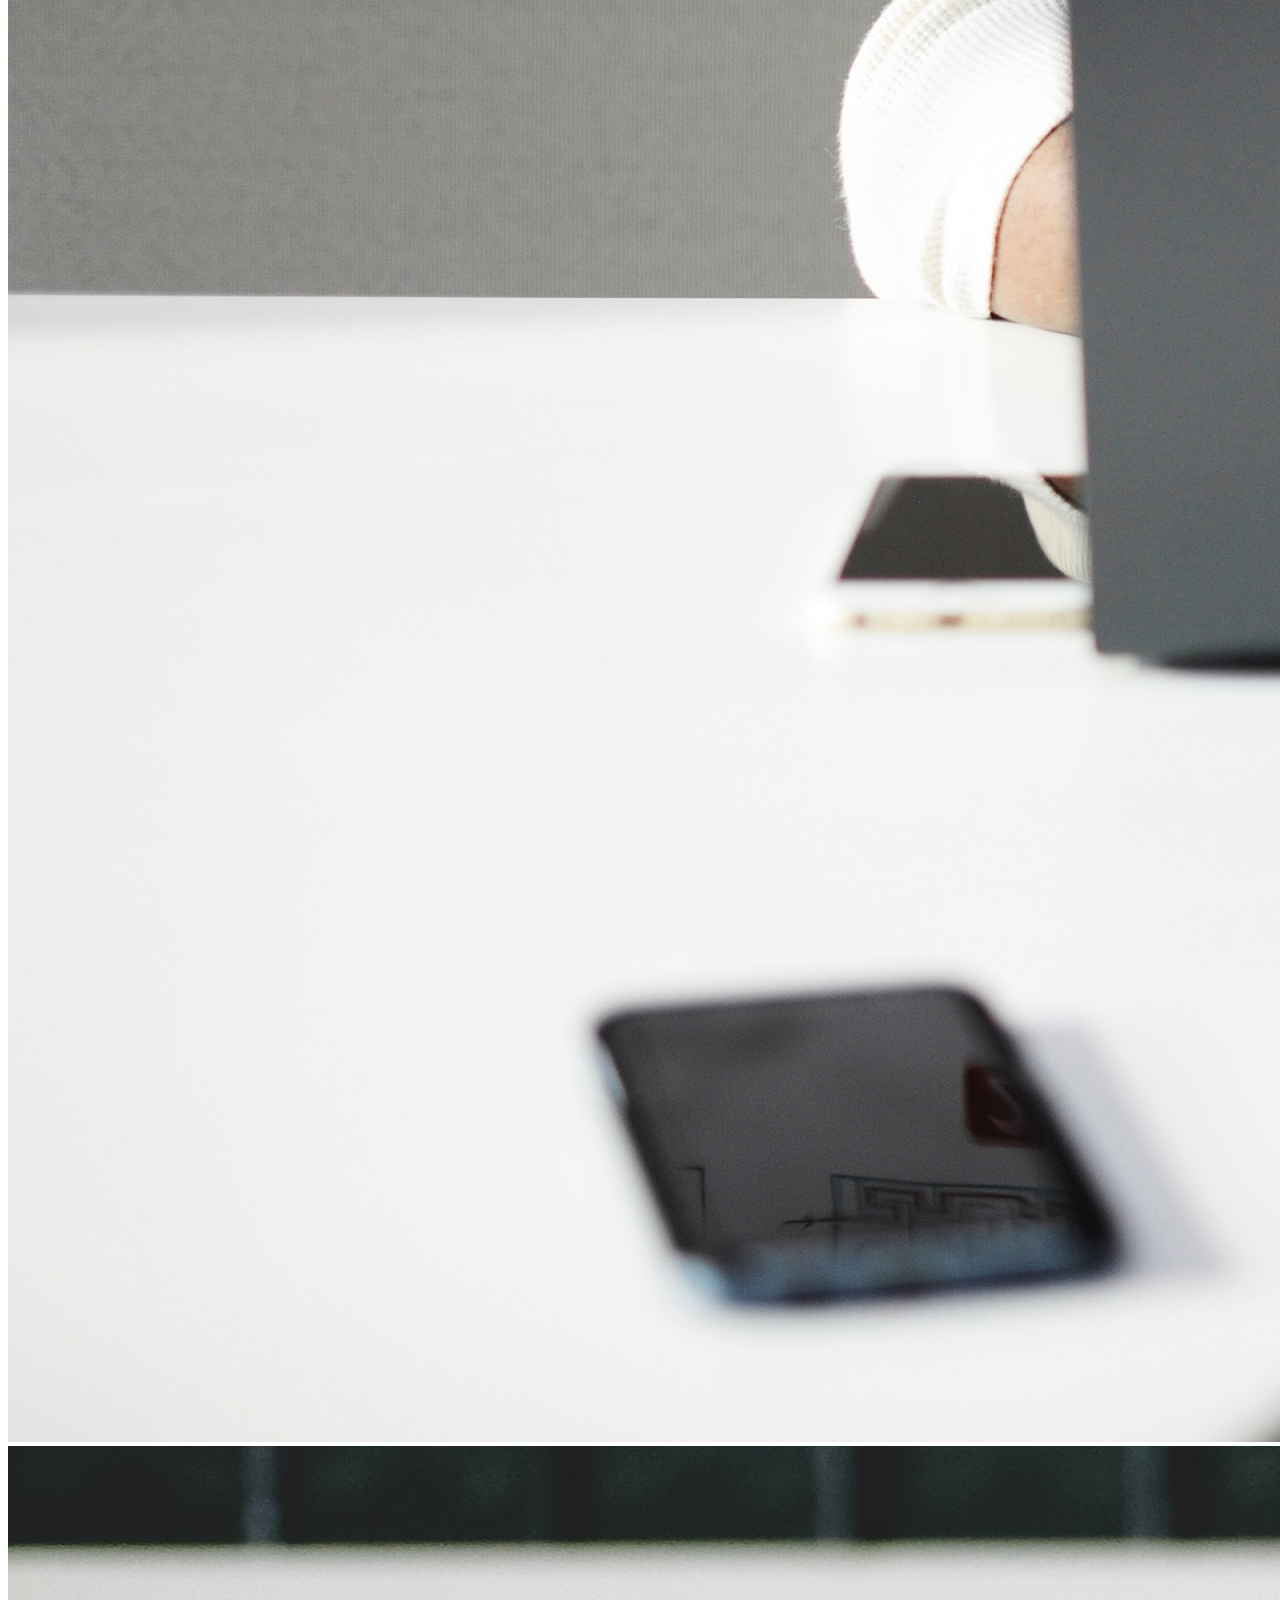
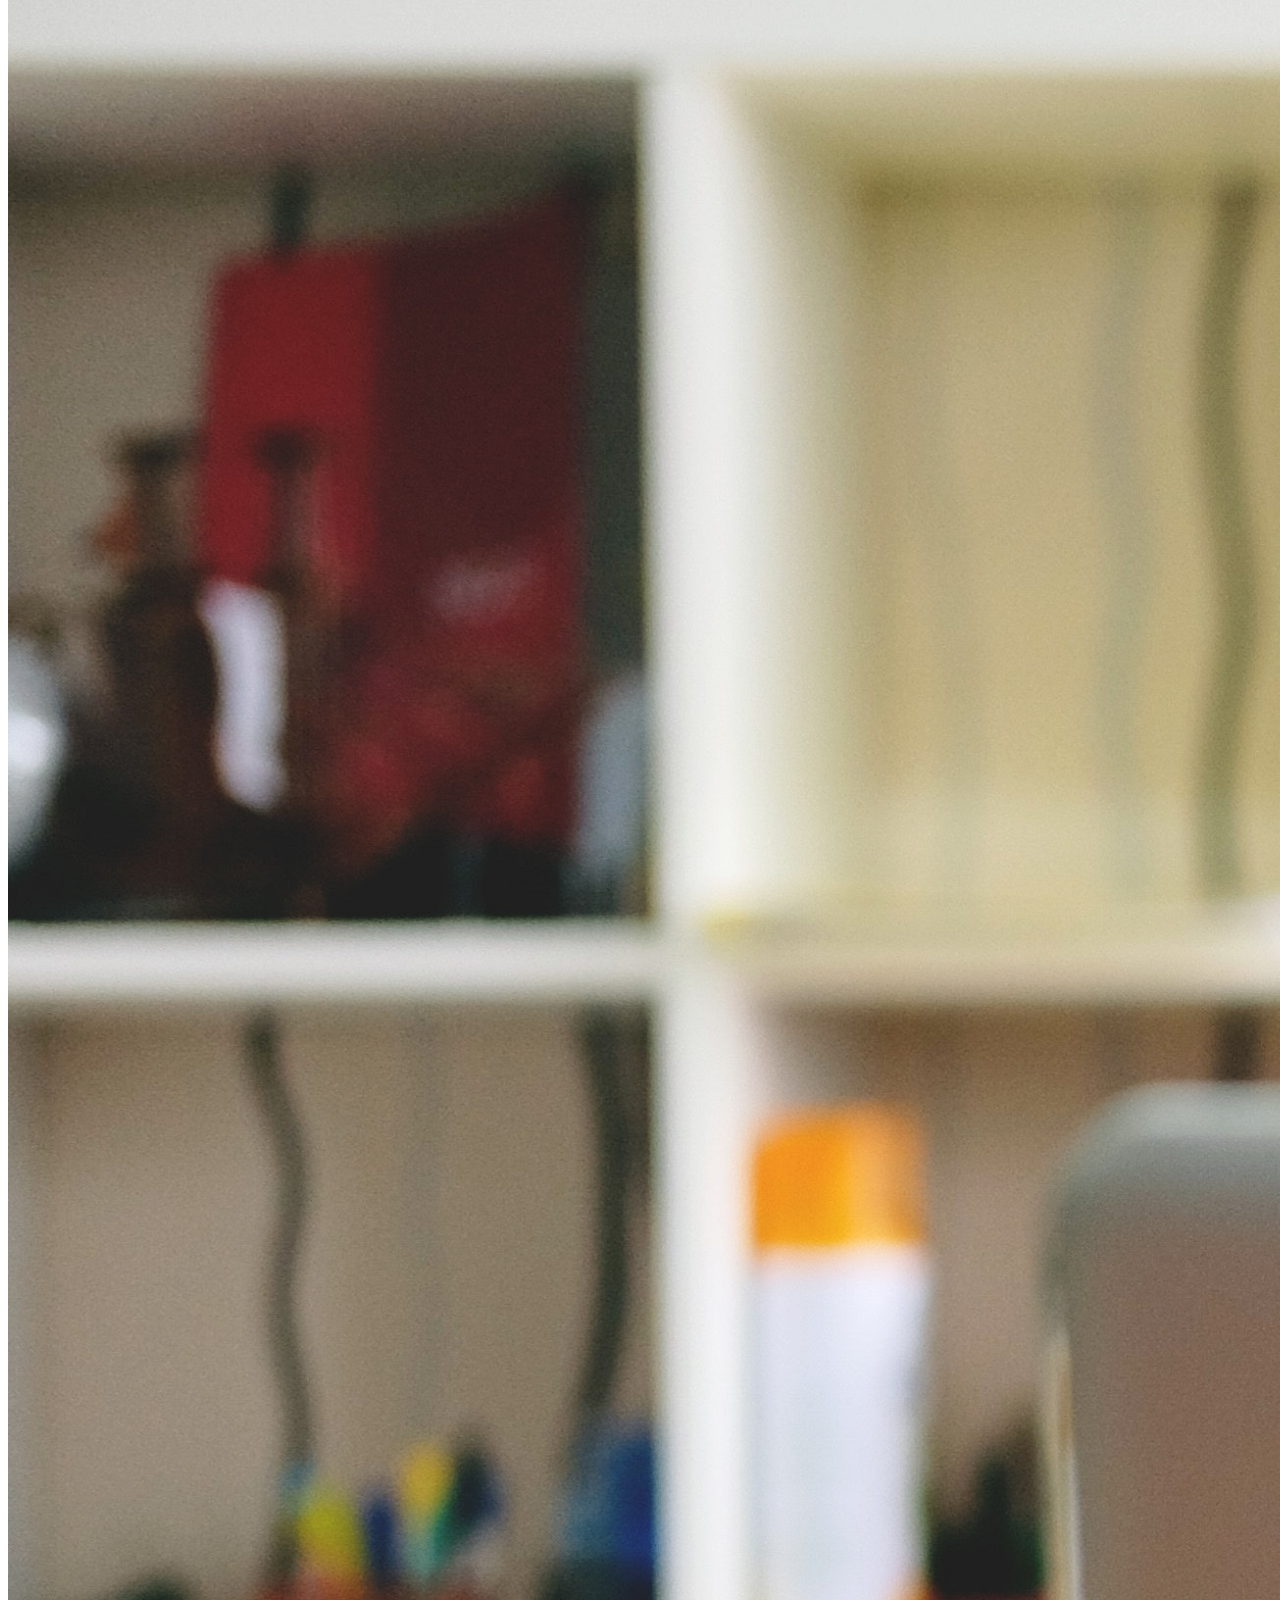
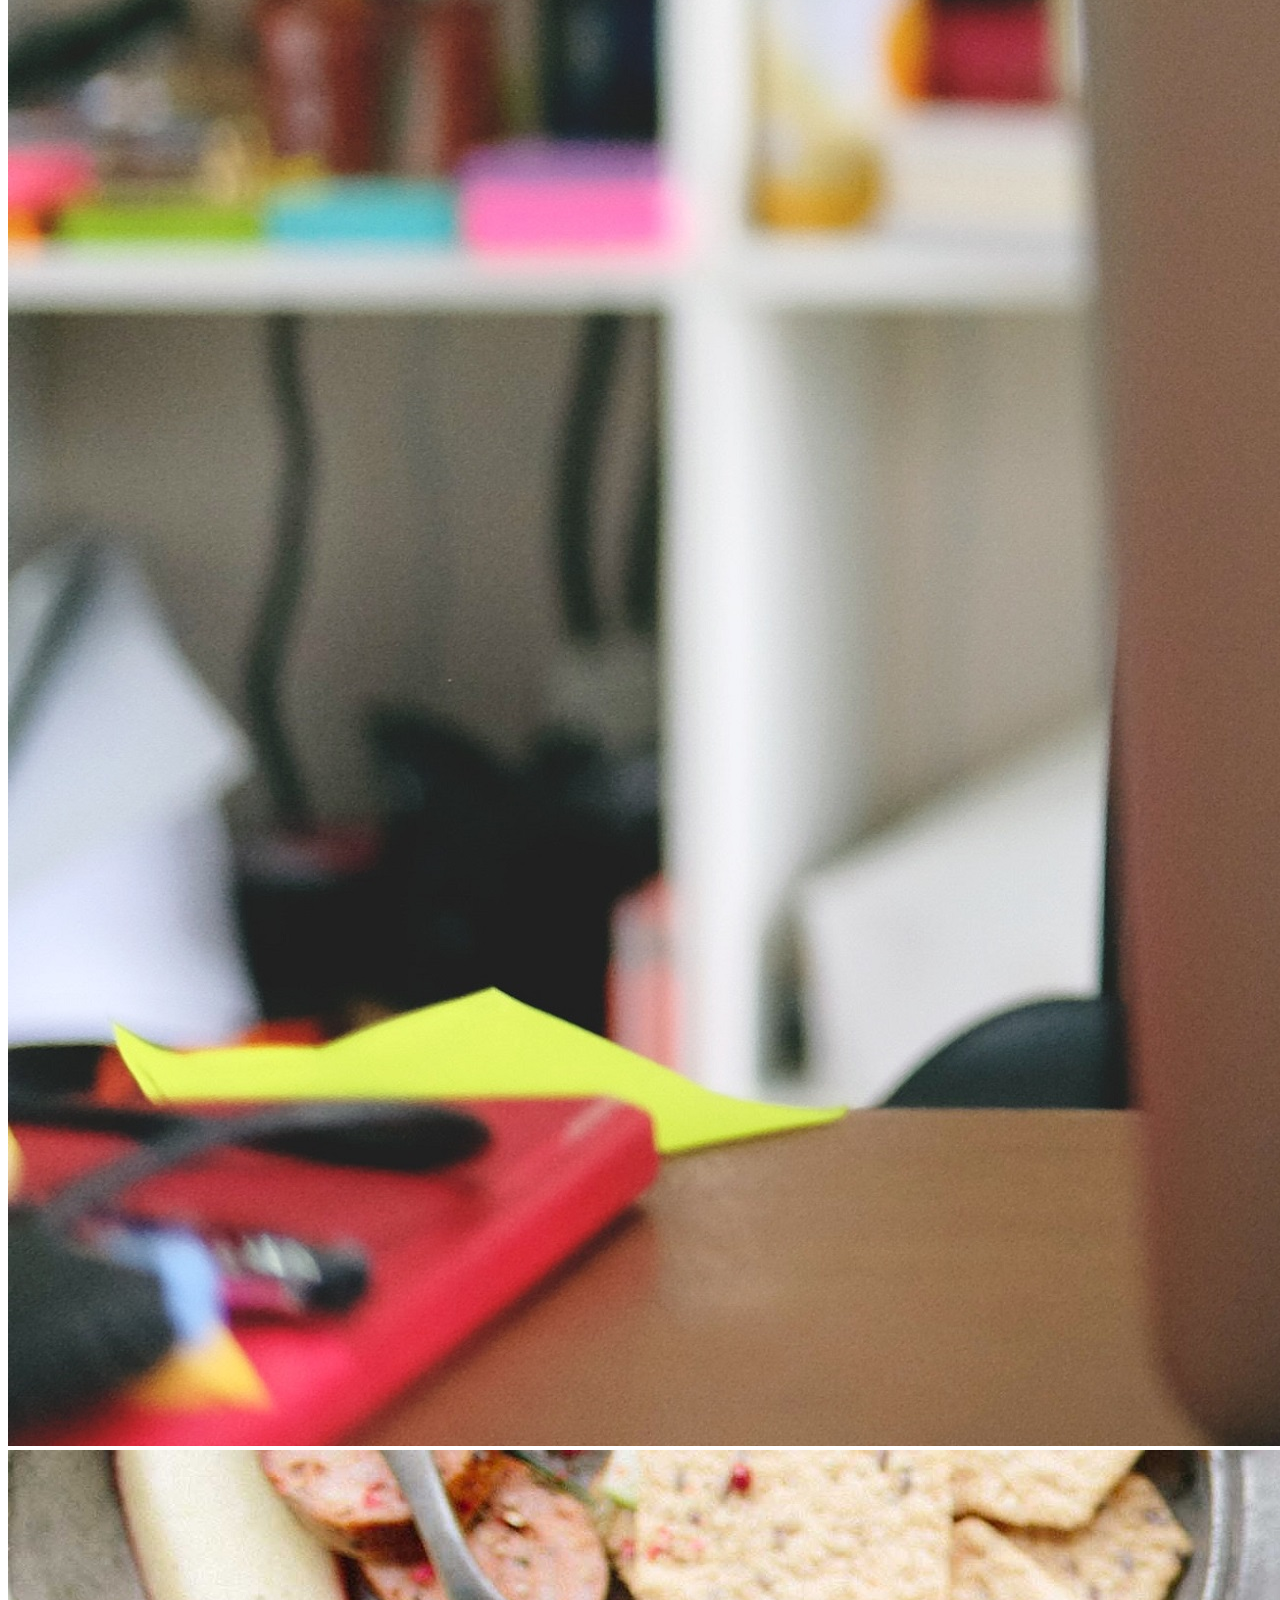
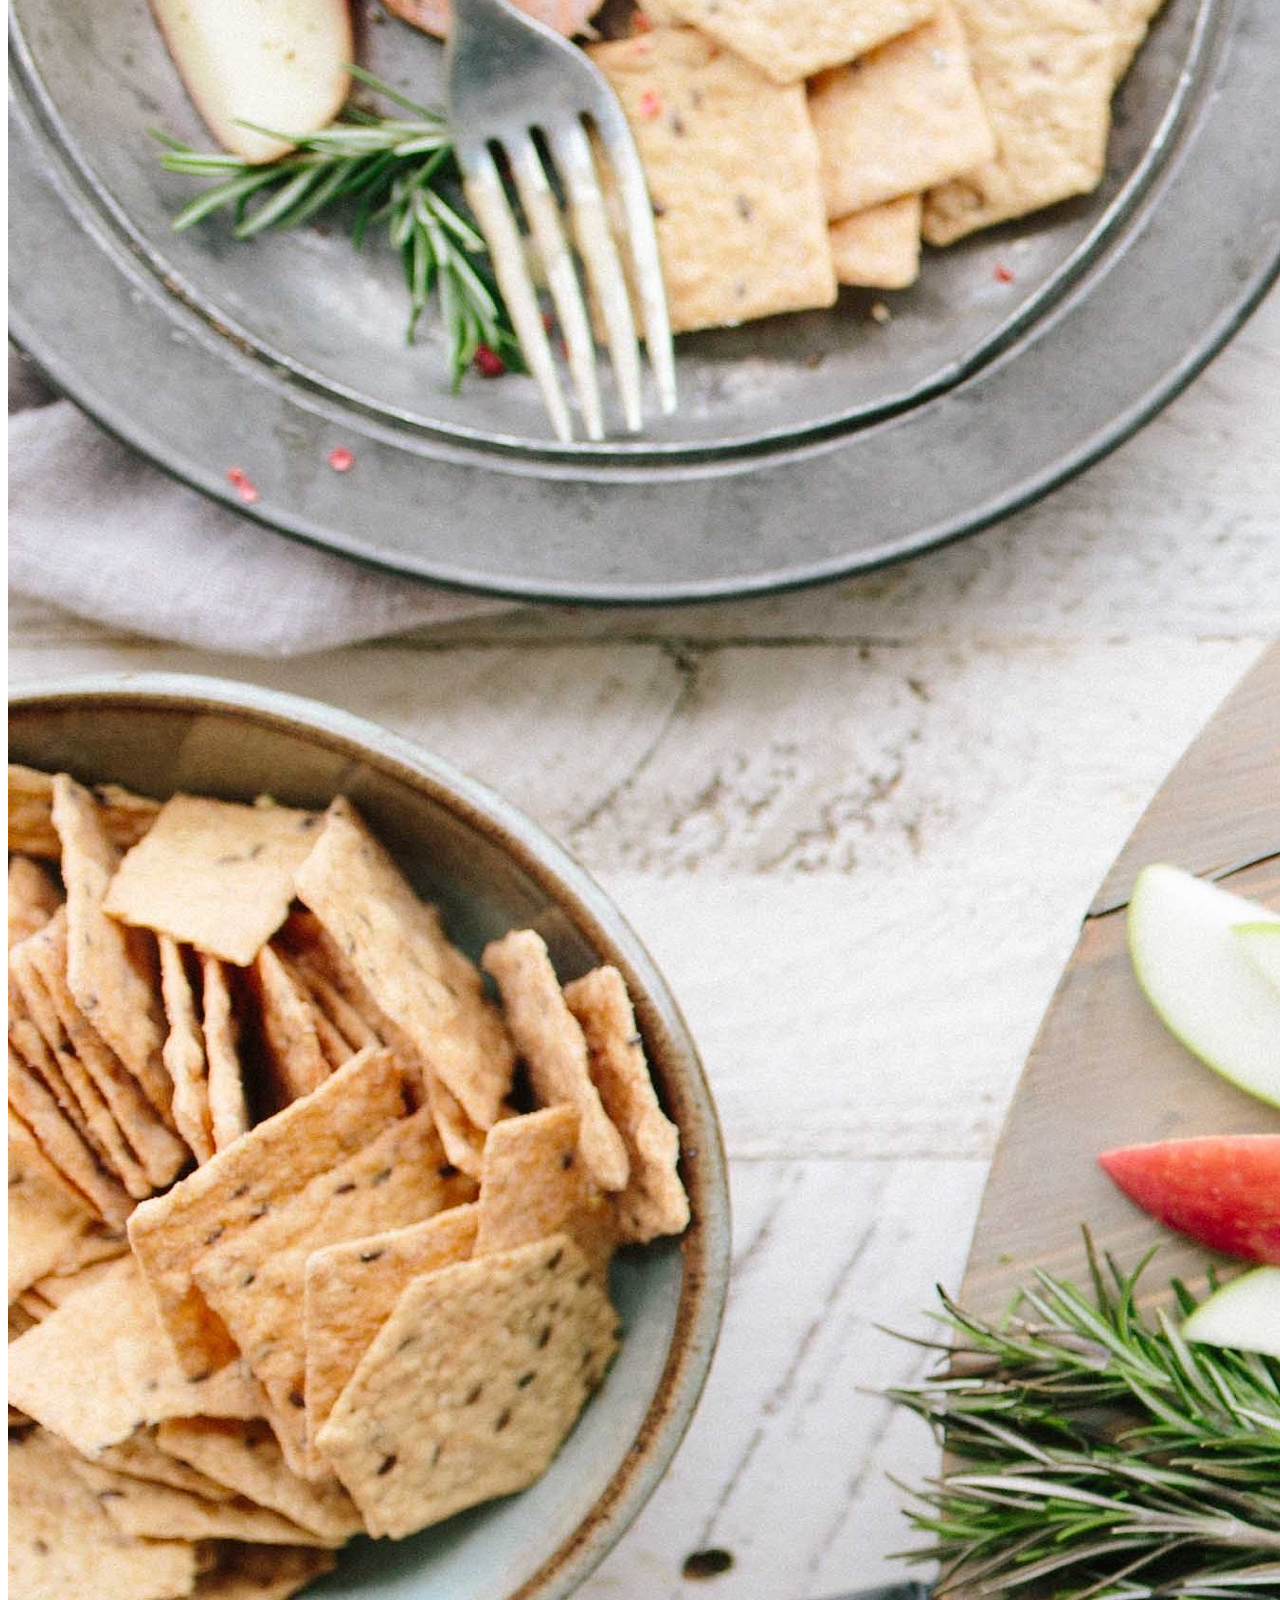
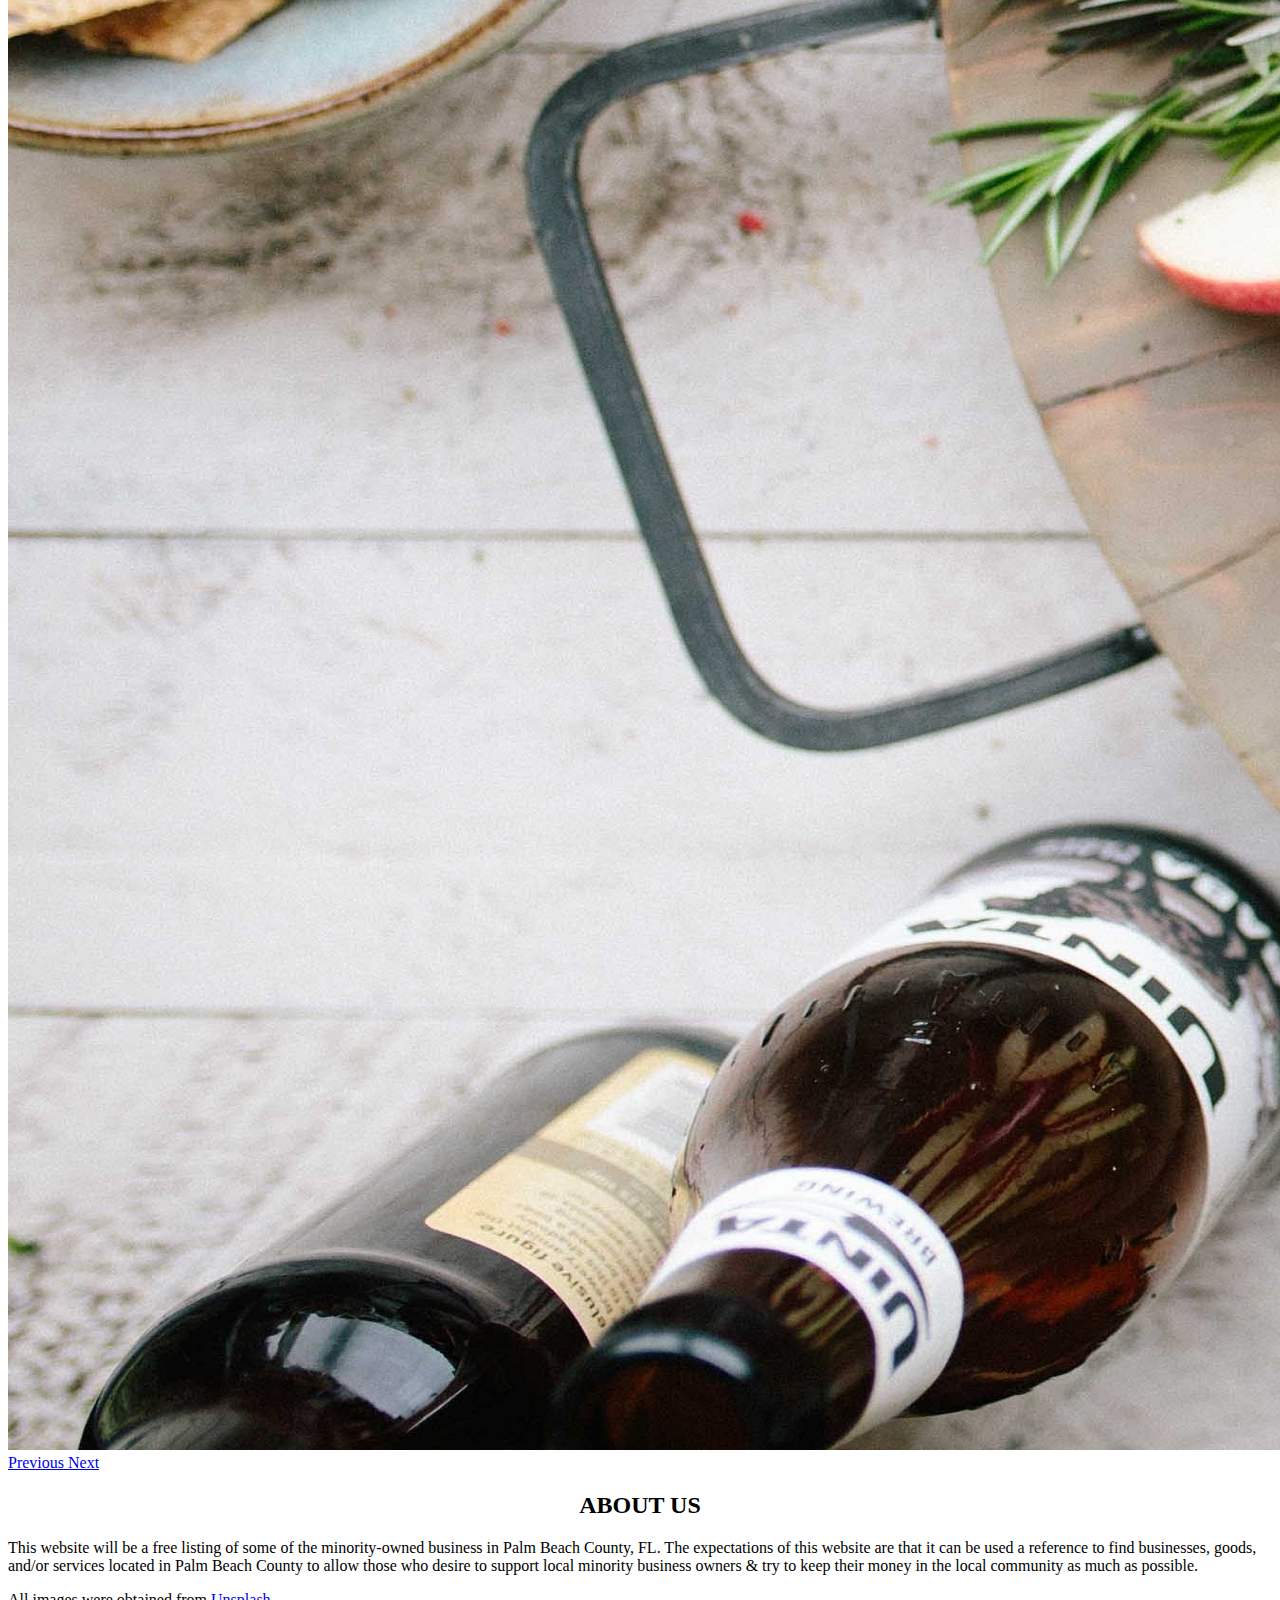
==== commit 9b9ac112: "inc/added page header & events table" ====
--- a/about.html
+++ b/about.html
@@ -79,7 +79,7 @@
 	</div>
 	
 	<div class="container">
-		<h3>ABOUT US</h3>
+		<h2>ABOUT US</h2>
 		<p>
 			This website will be a free listing of some of the minority-owned business in Palm Beach County, FL.  The expectations of this website are that it can be used a reference to find businesses, goods, and/or services located in Palm Beach County to allow those who desire to support local minority business owners &amp; try to keep their money in the local community as much as possible.
 		</p>
--- a/styles.css
+++ b/styles.css
@@ -6,4 +6,8 @@
 	margin-top: 30px;
 	text-align: center;
 	width: 100%;
+}
+
+h2 {
+	text-align: center;
 }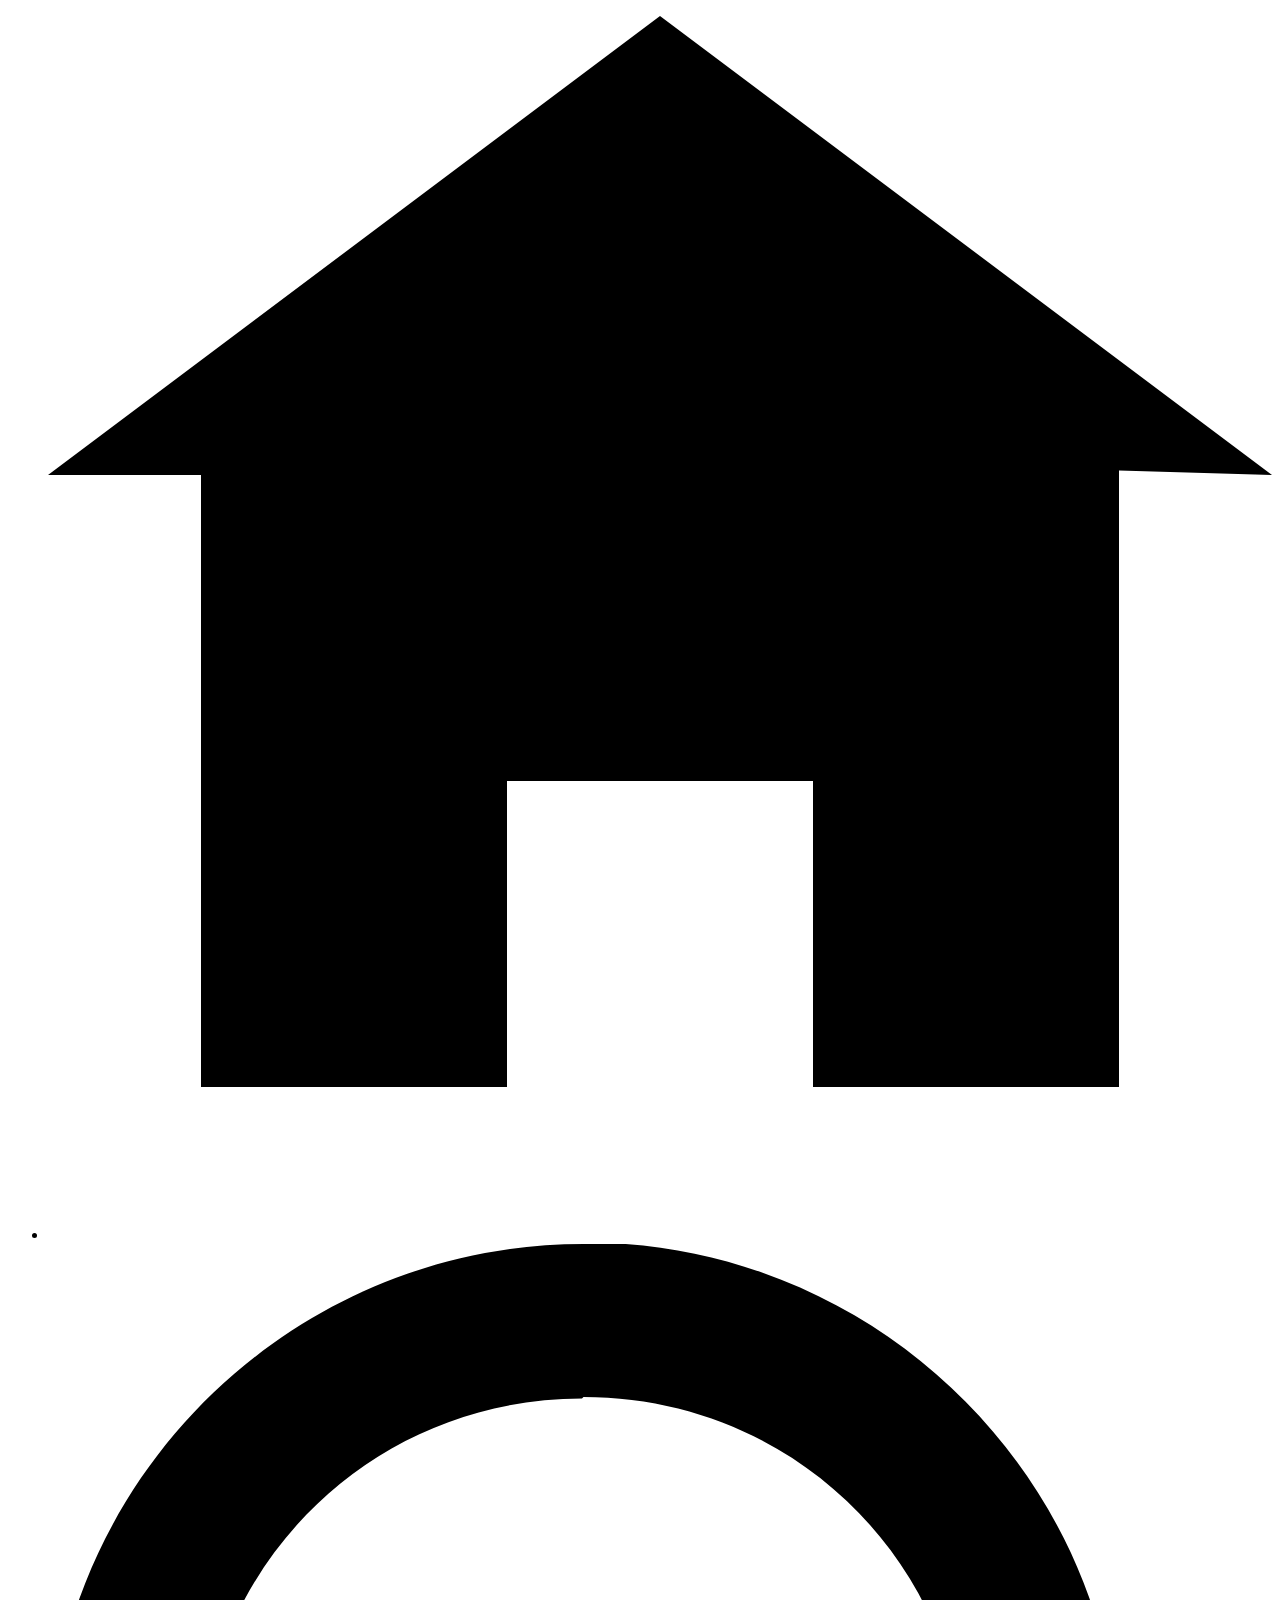
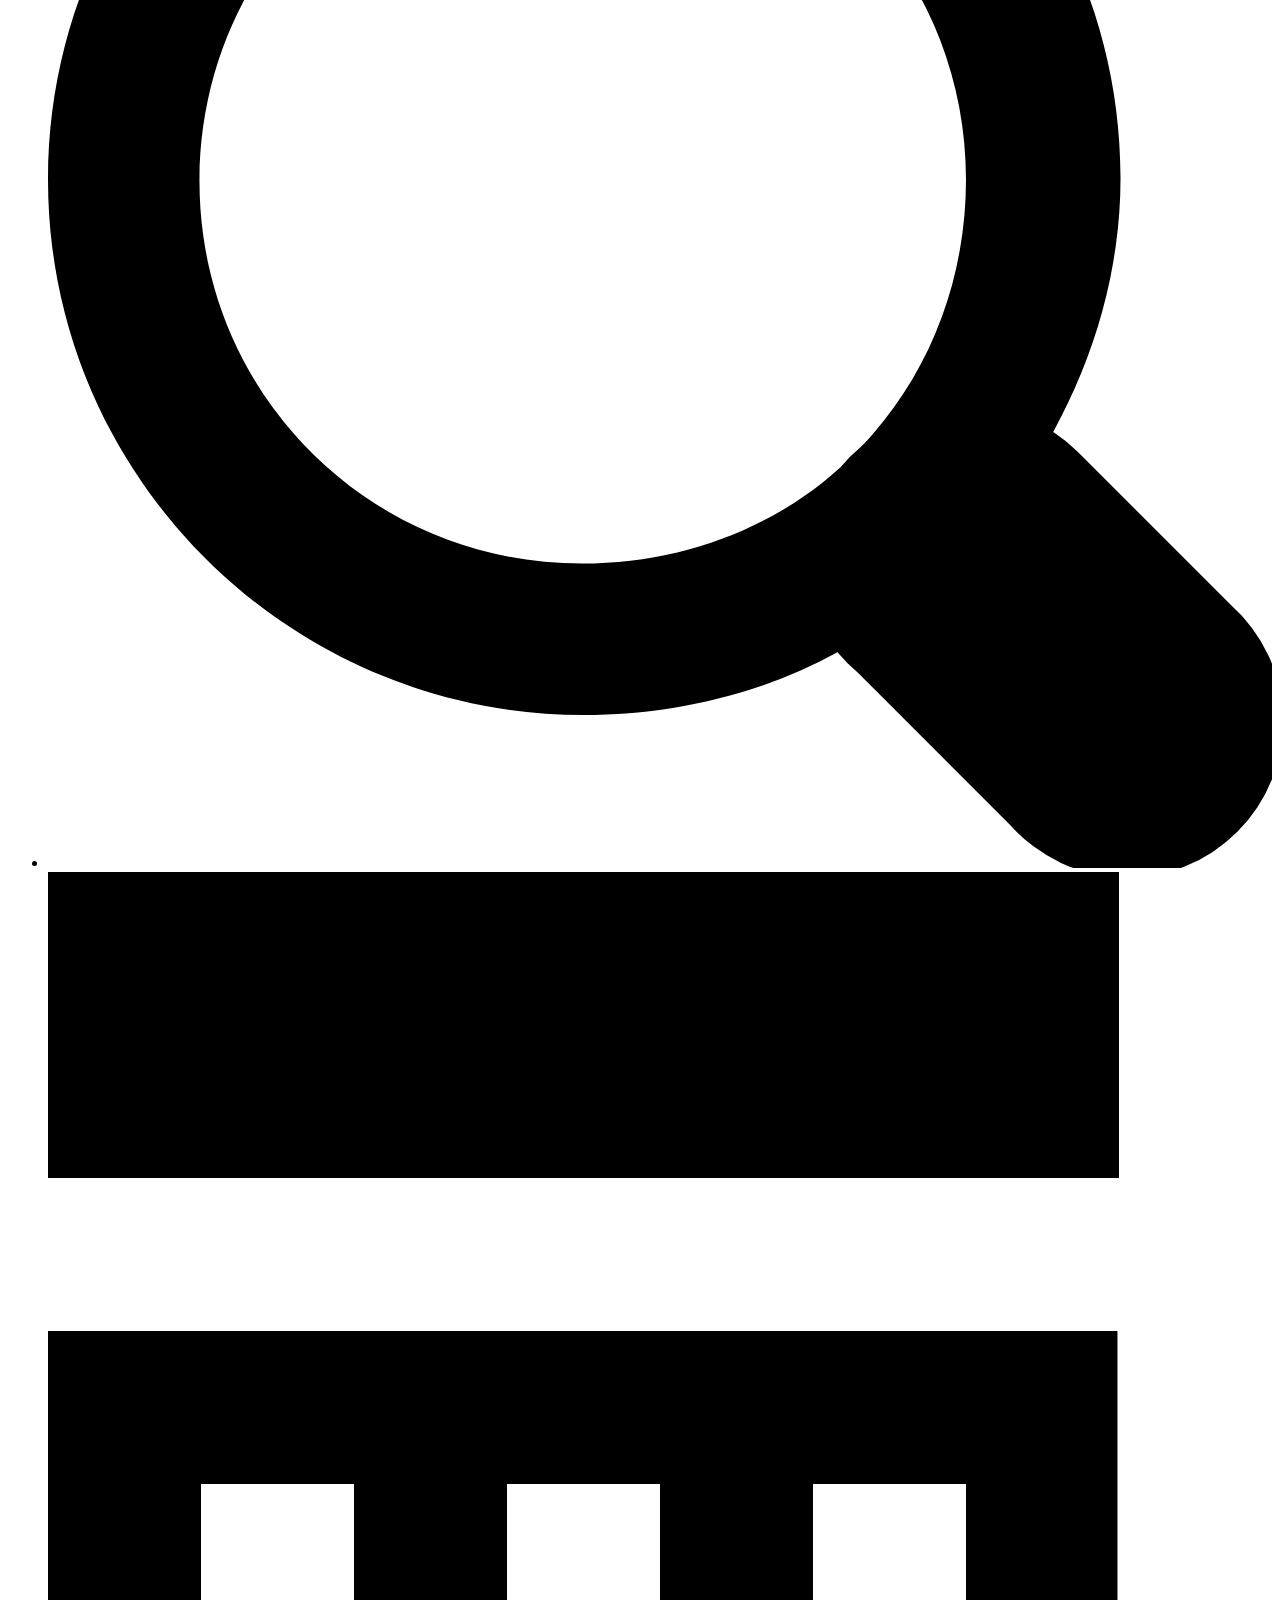
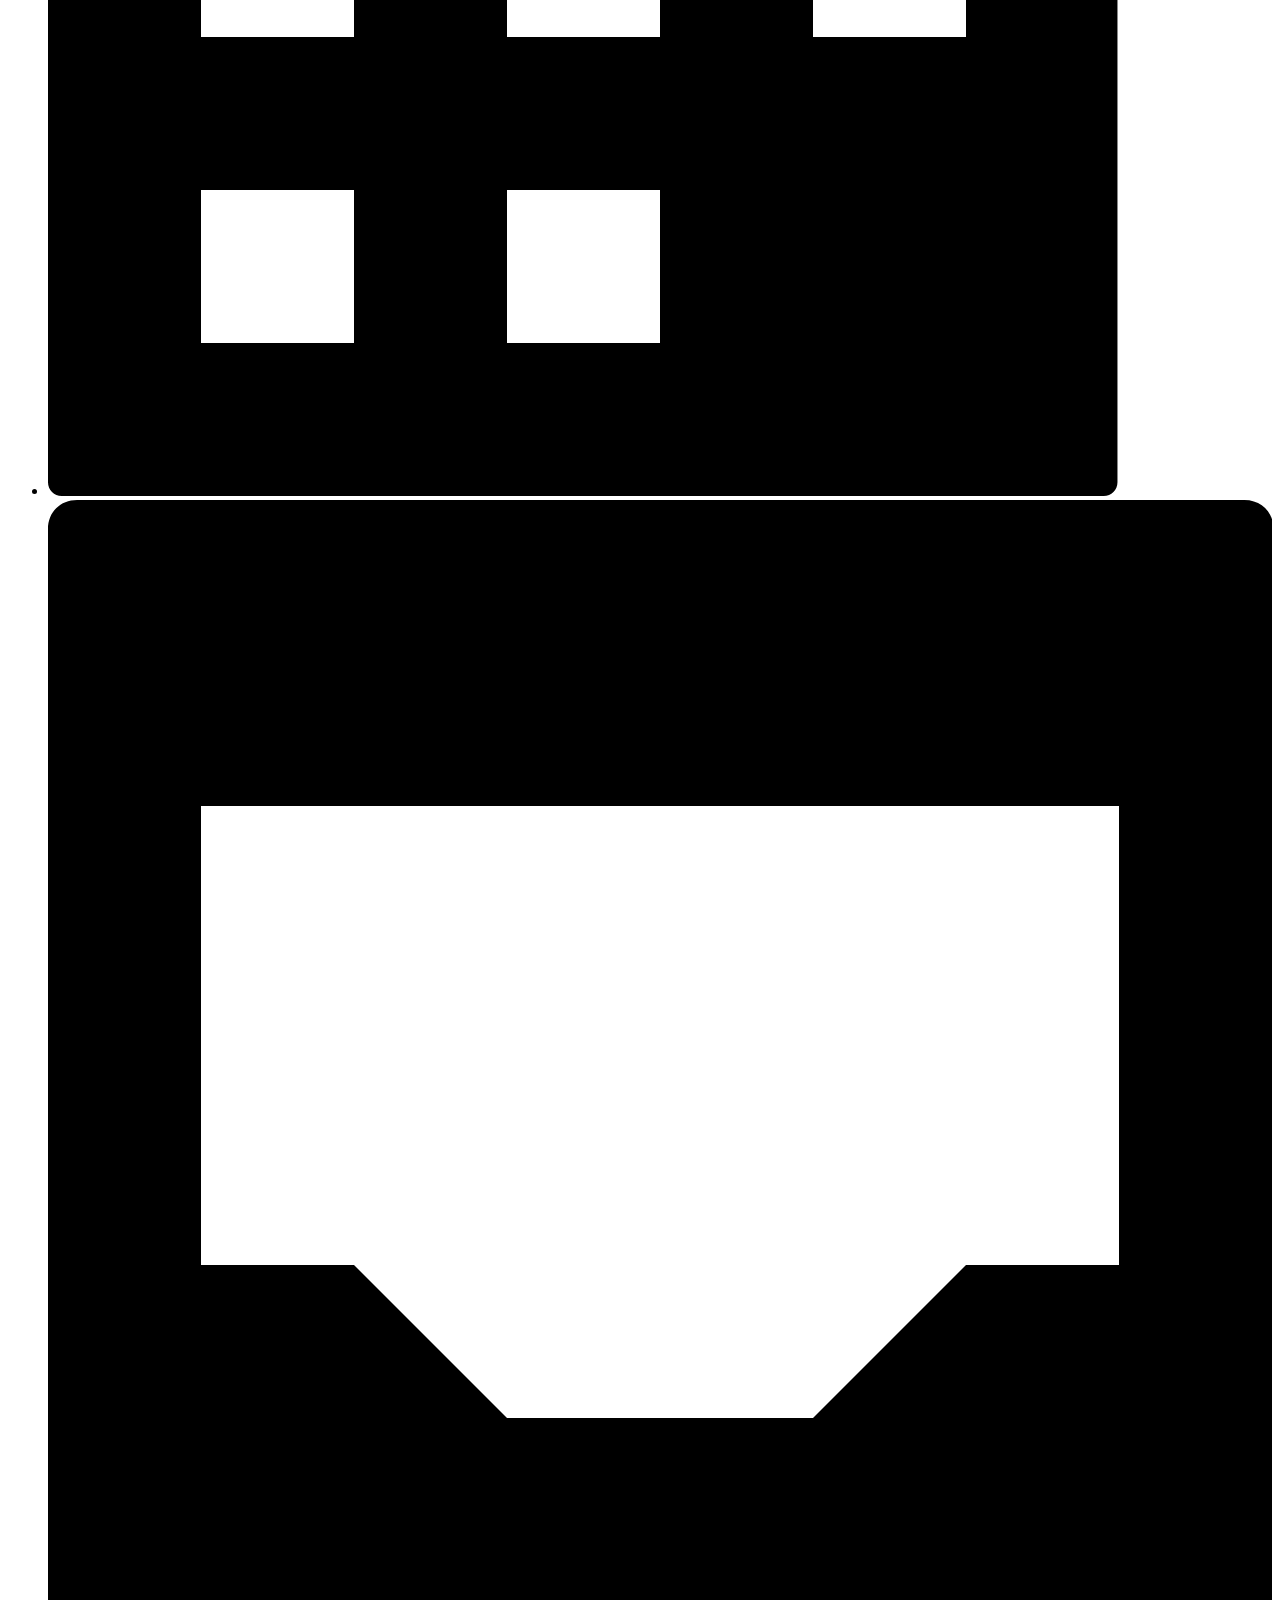
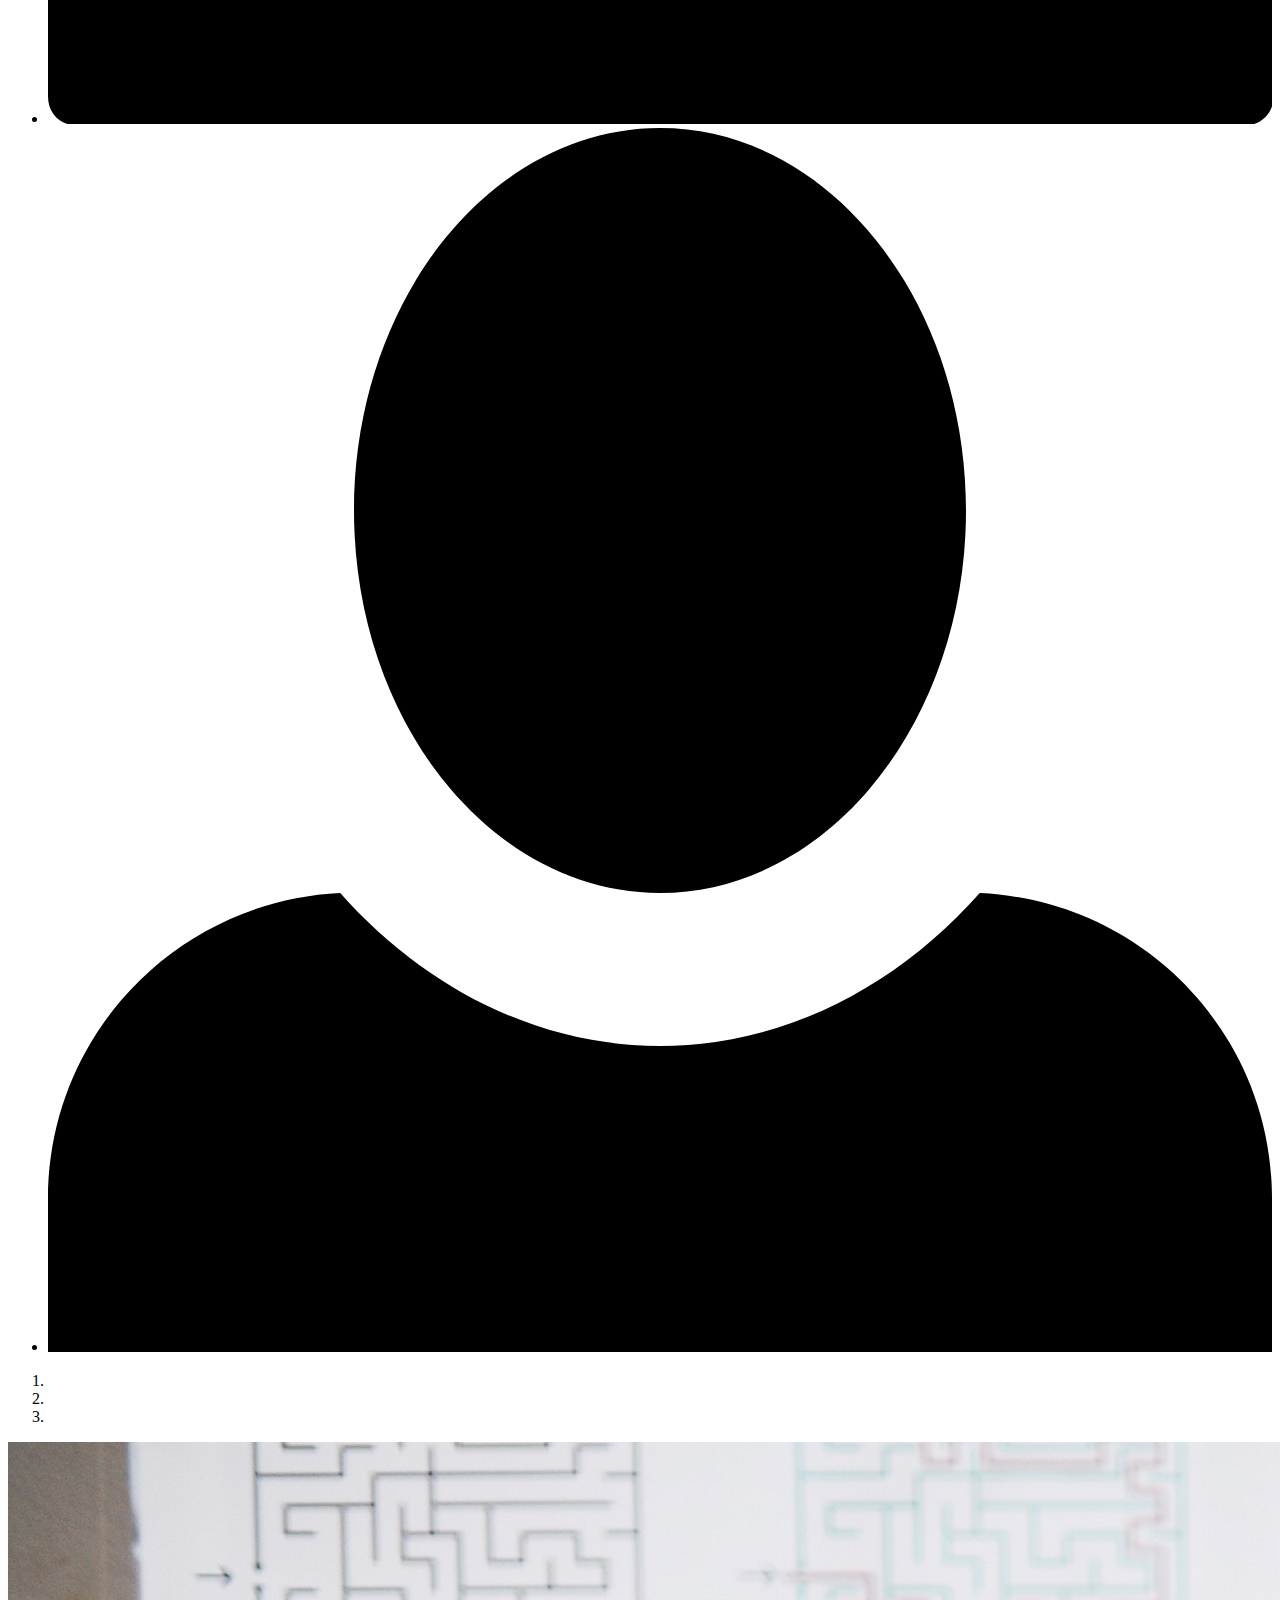
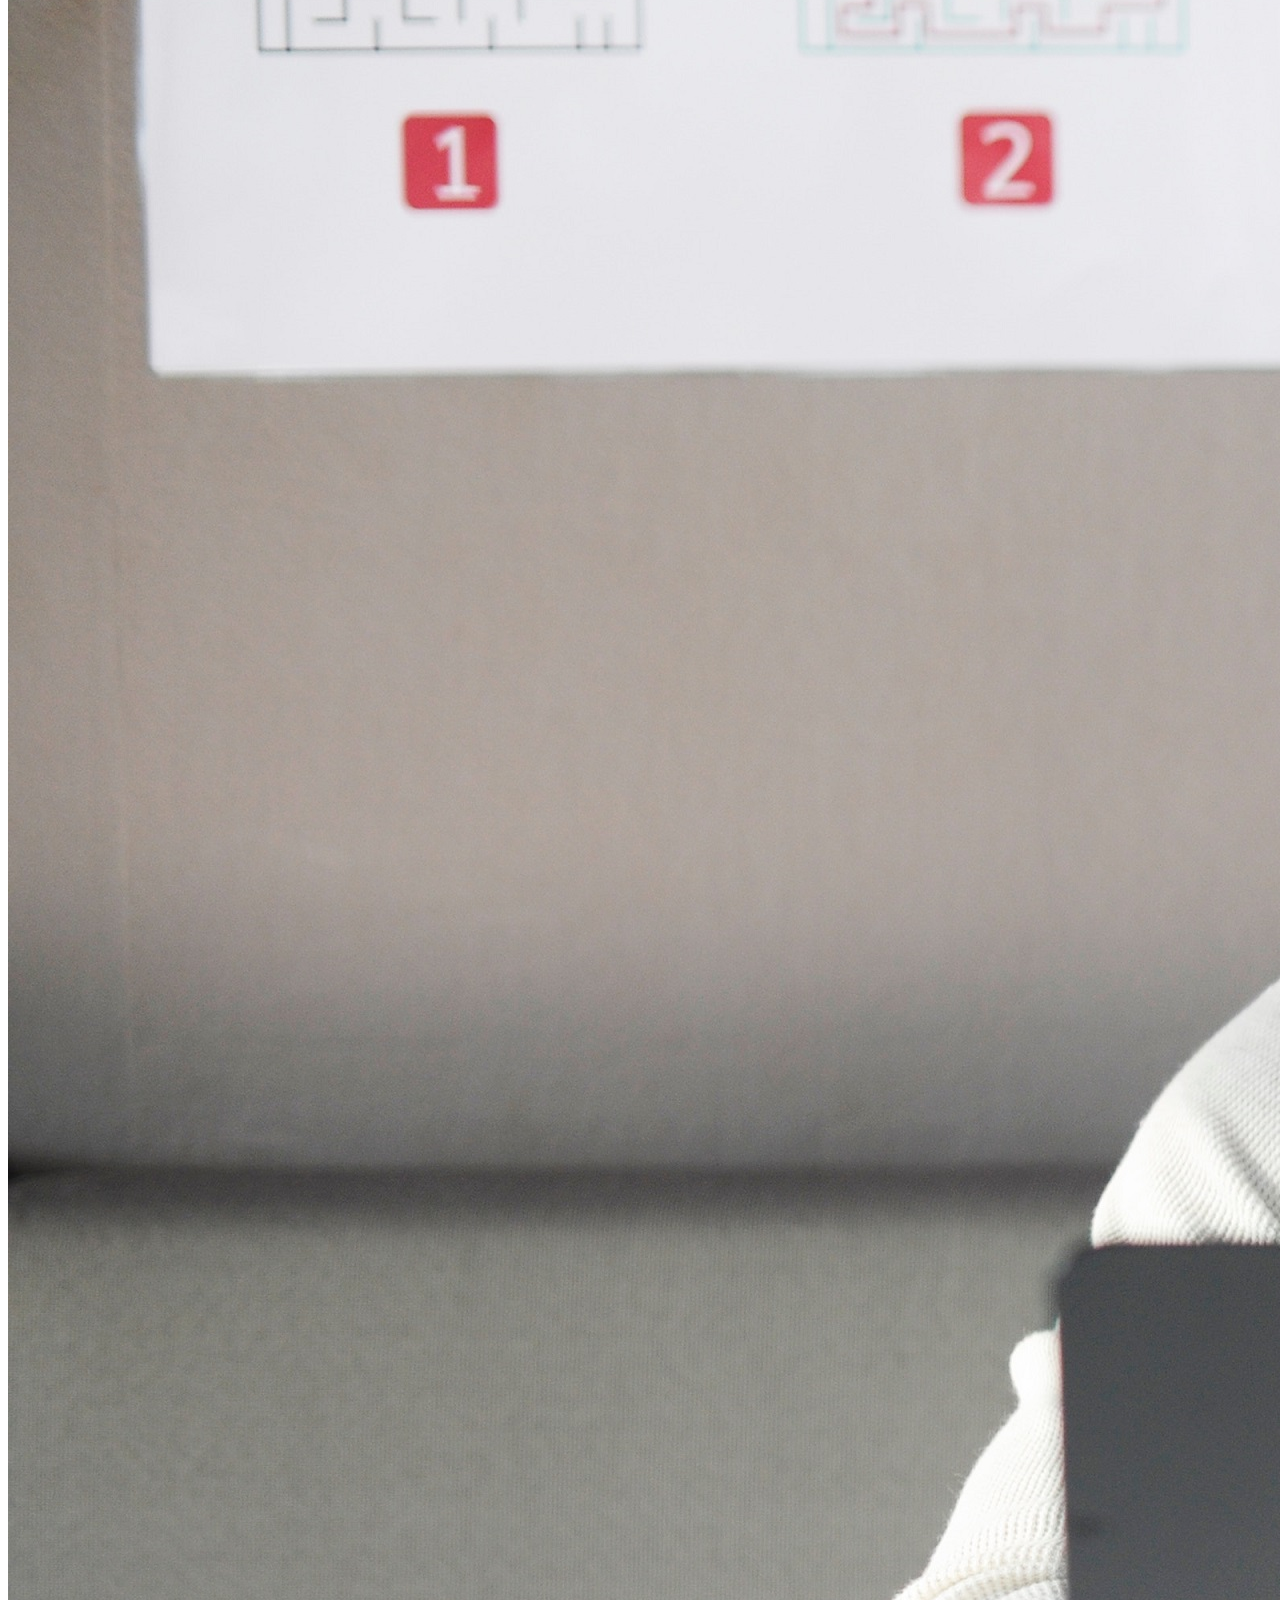
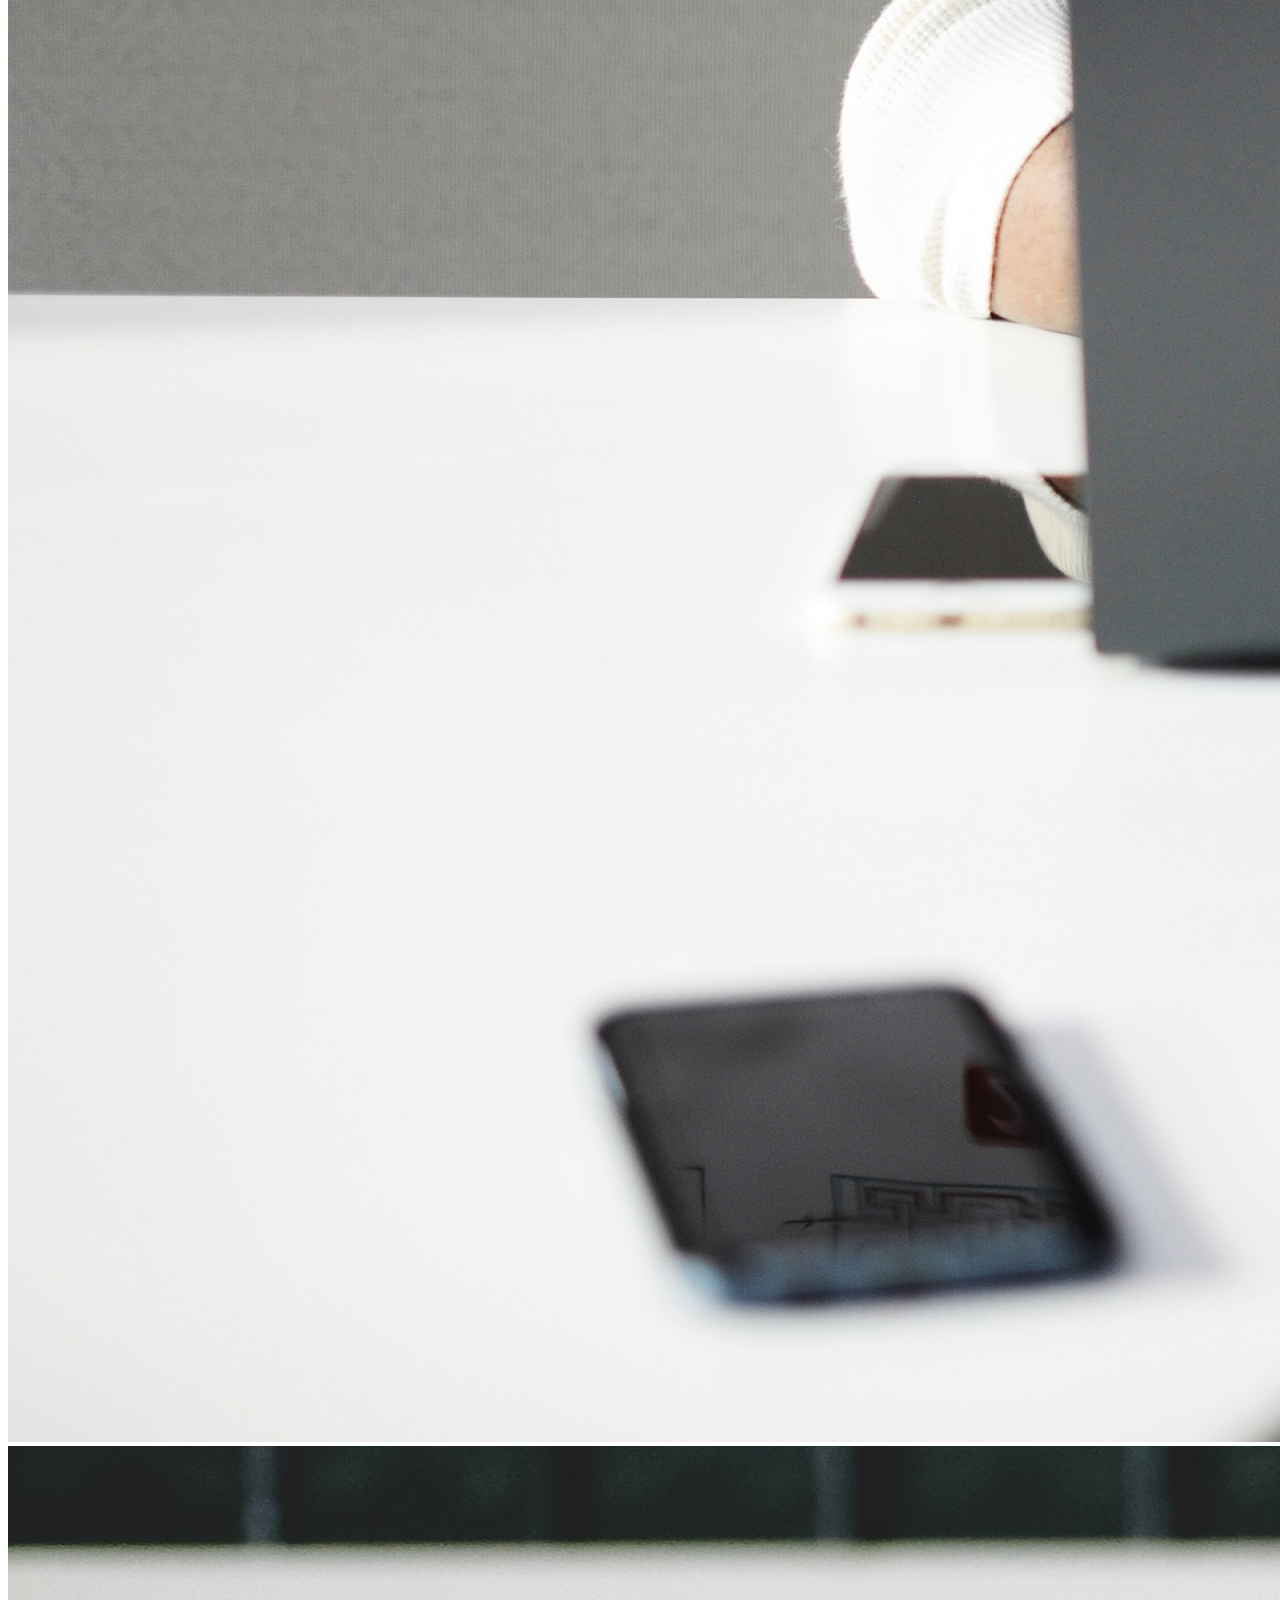
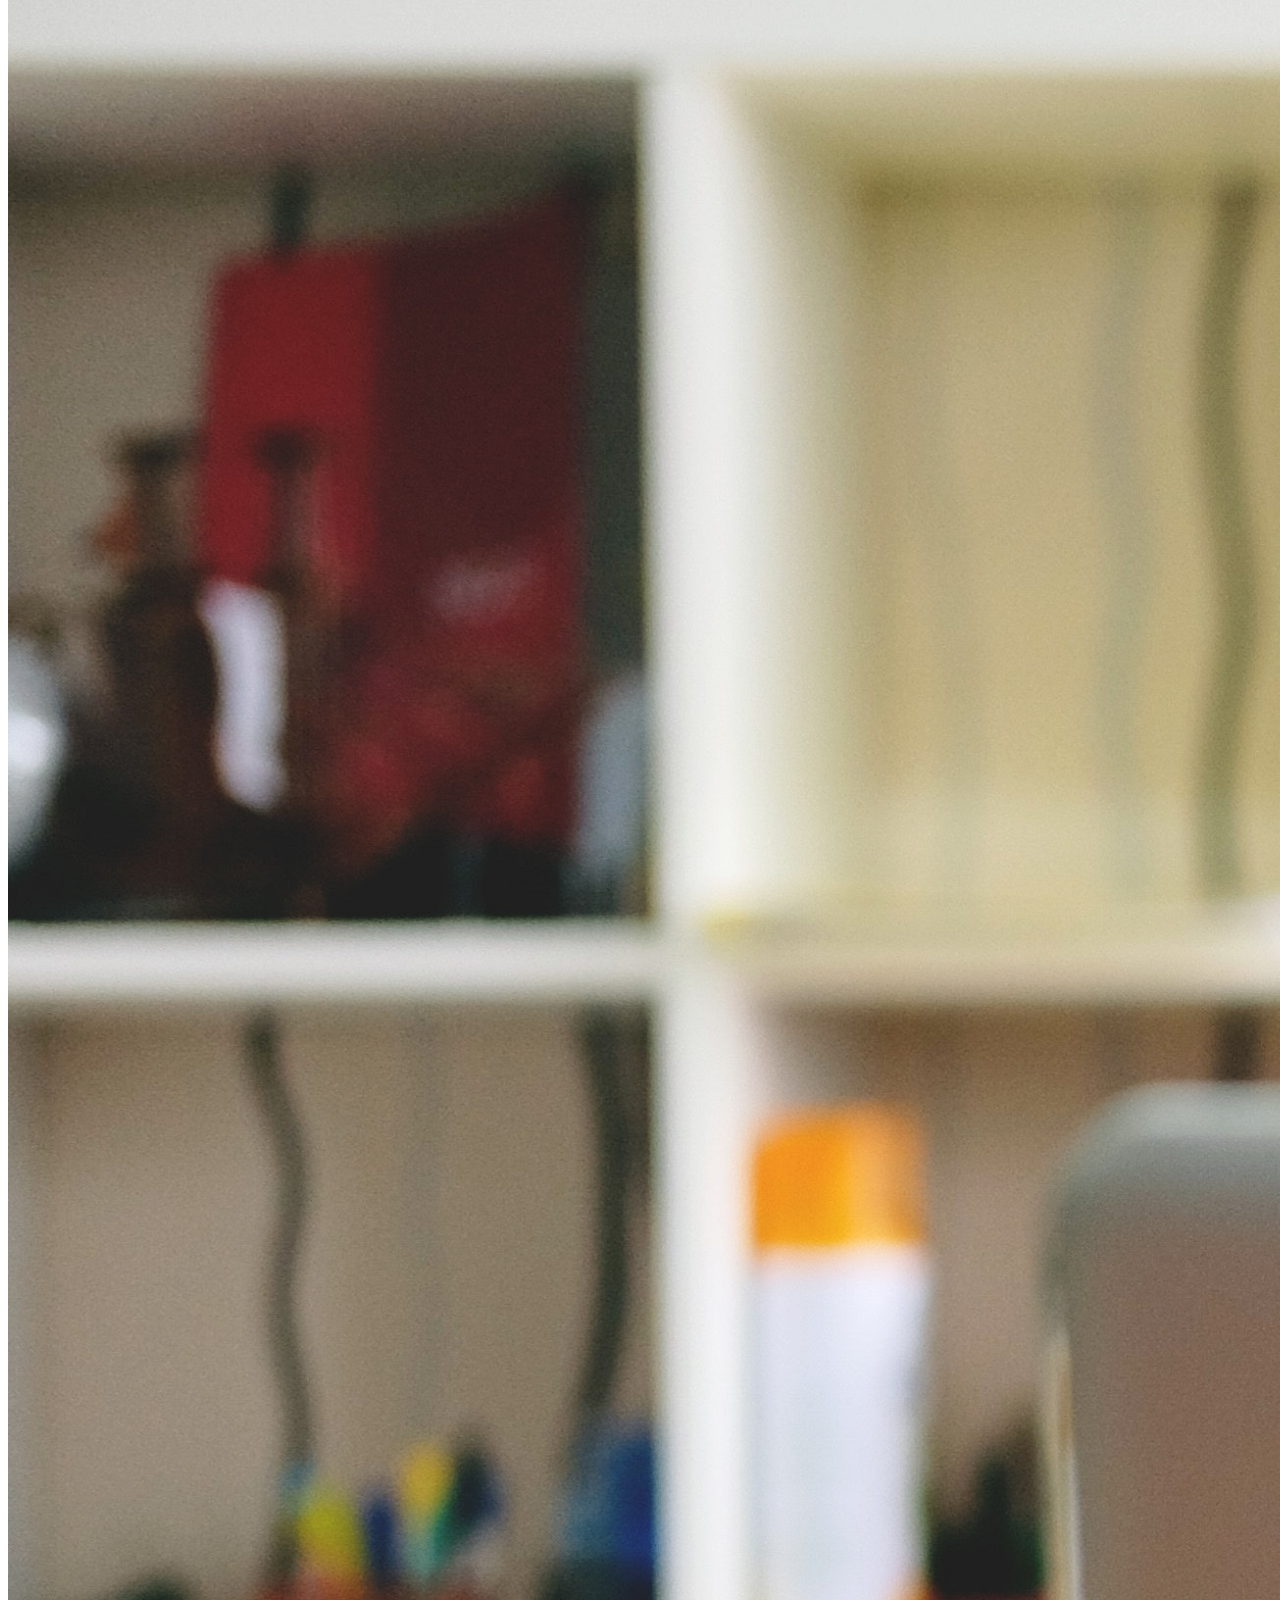
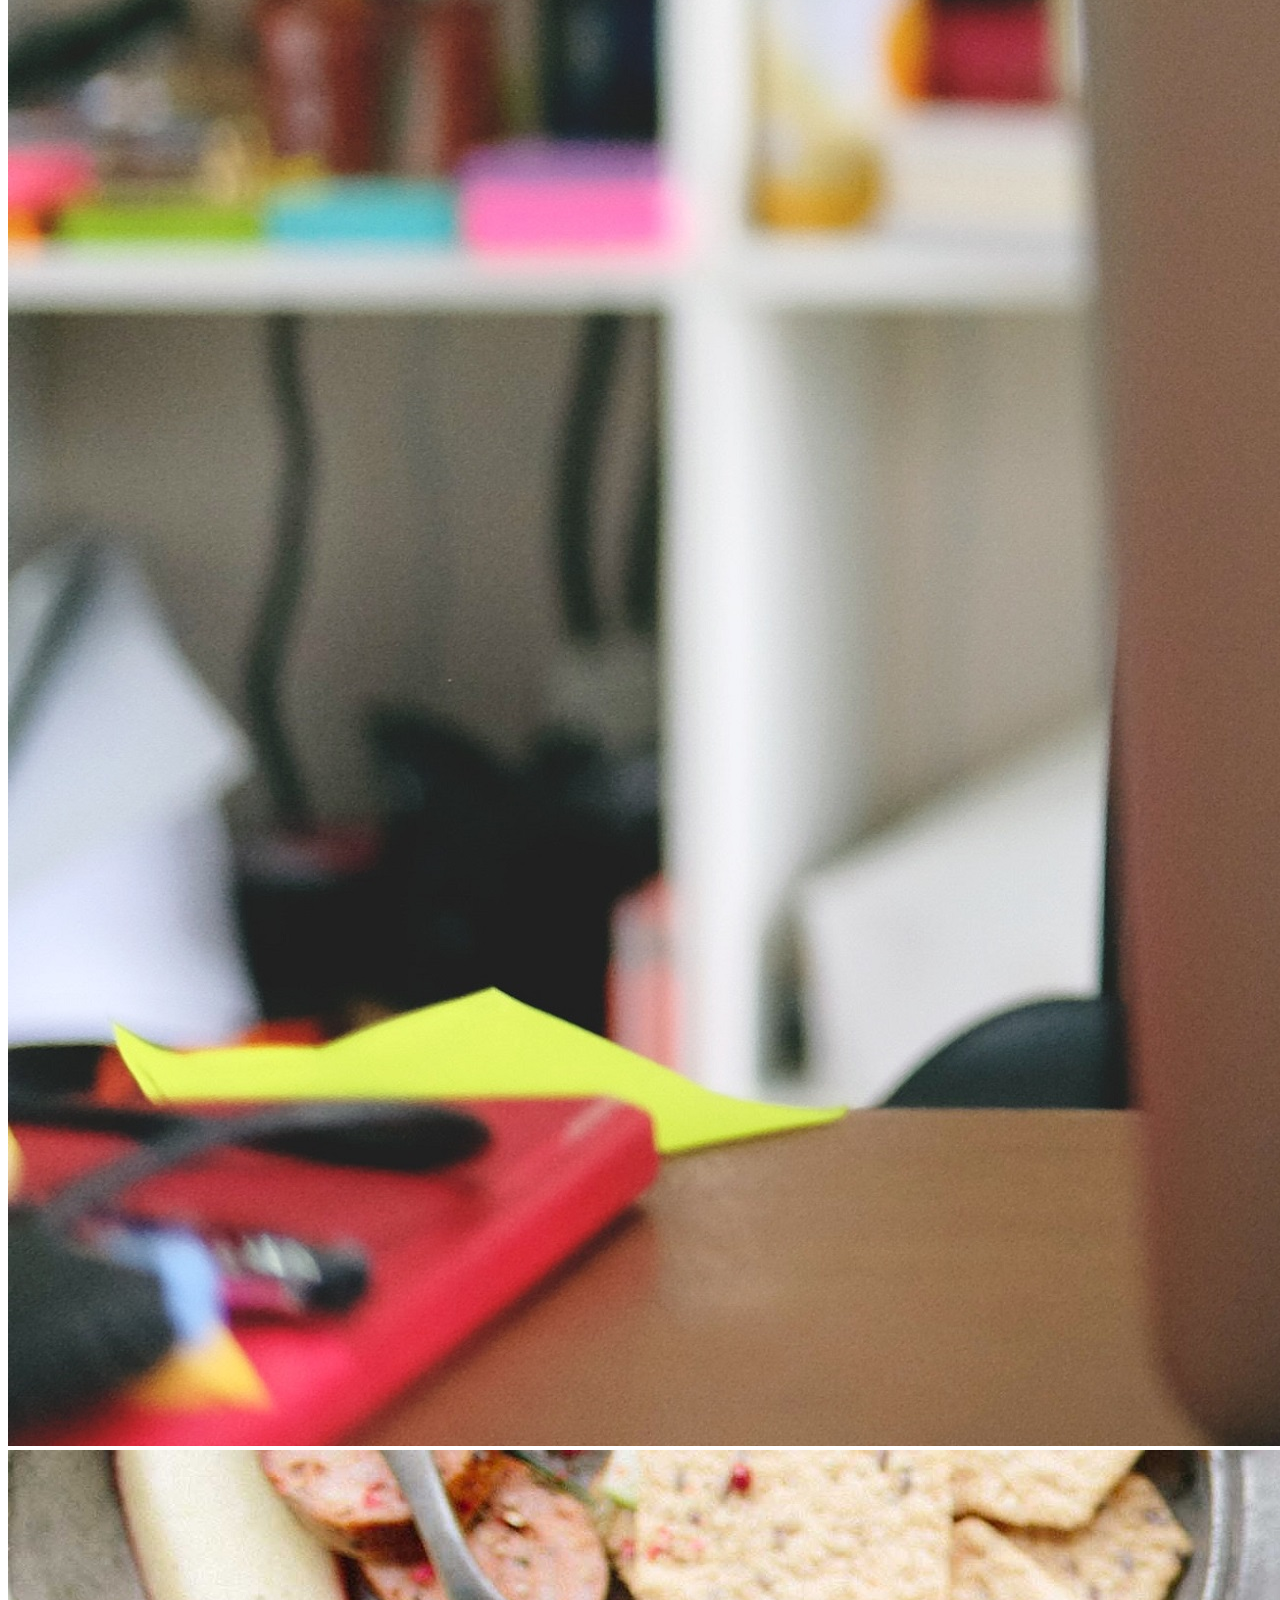
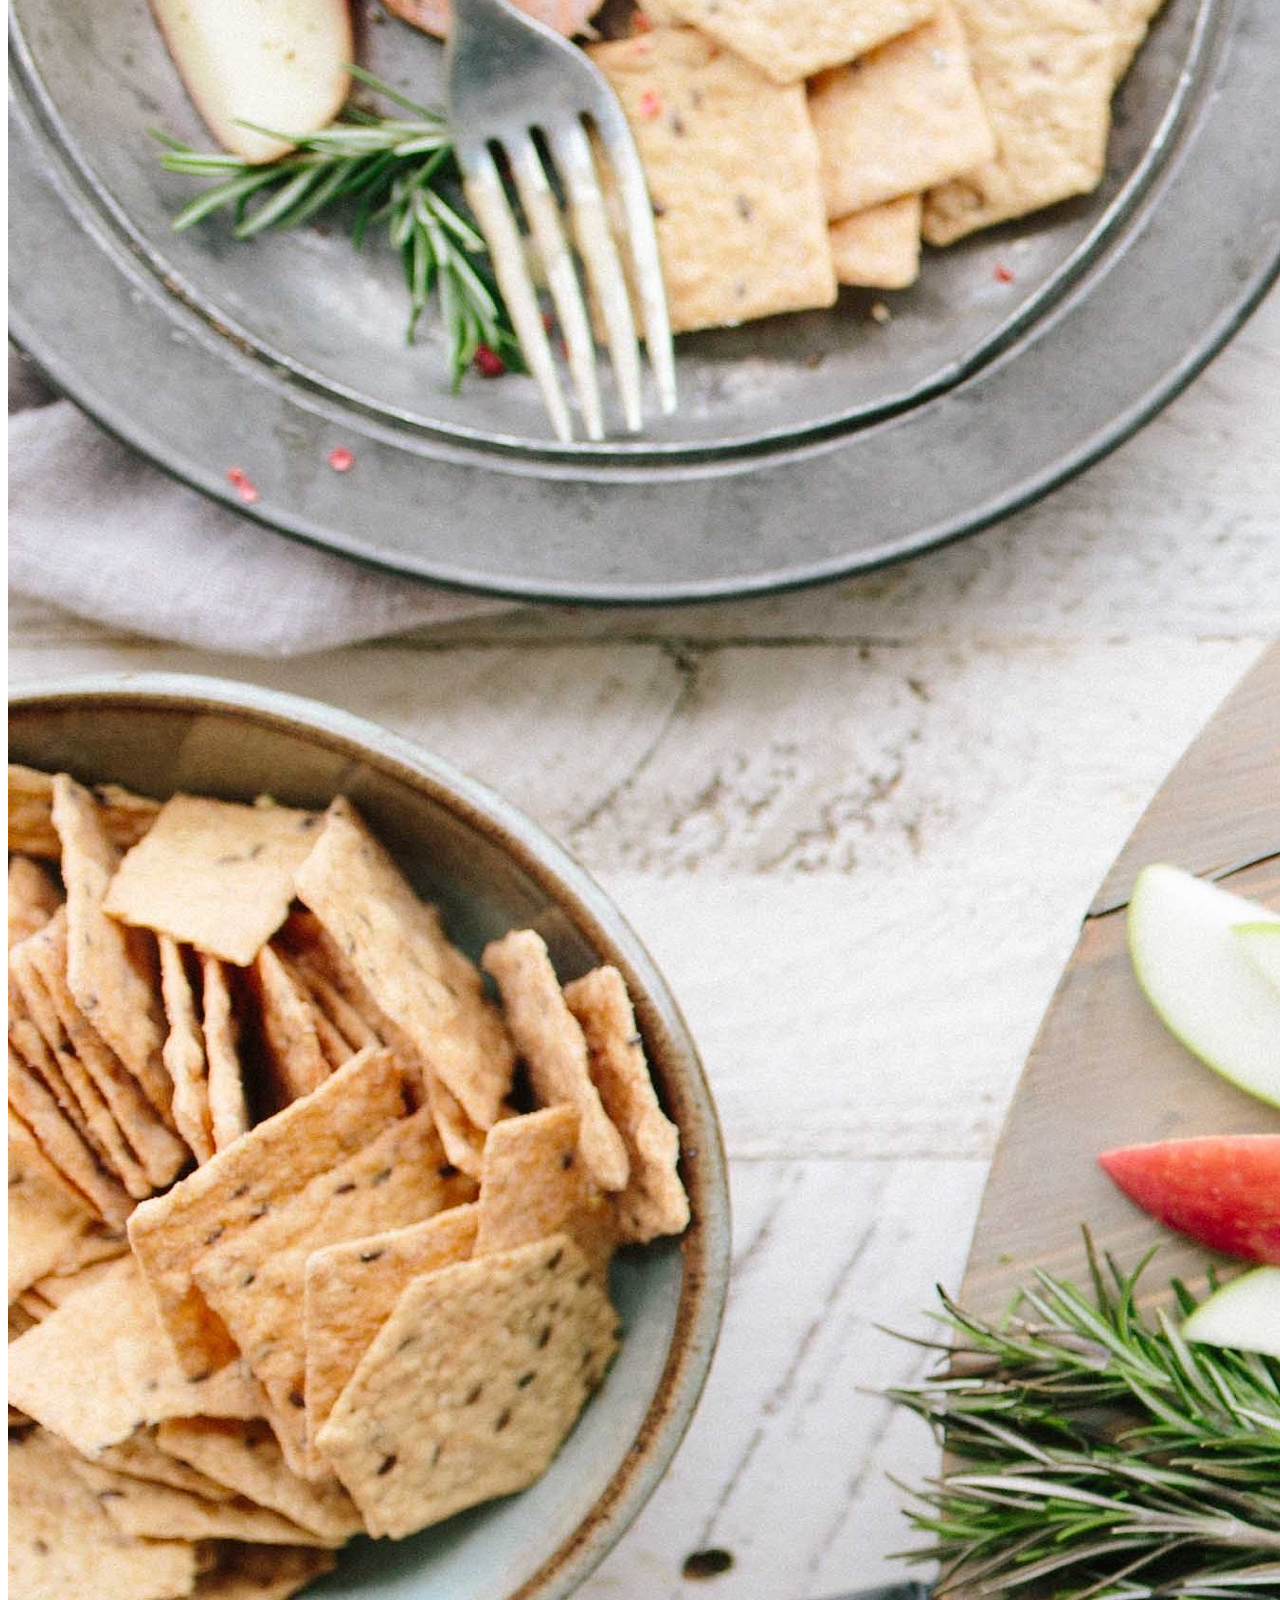
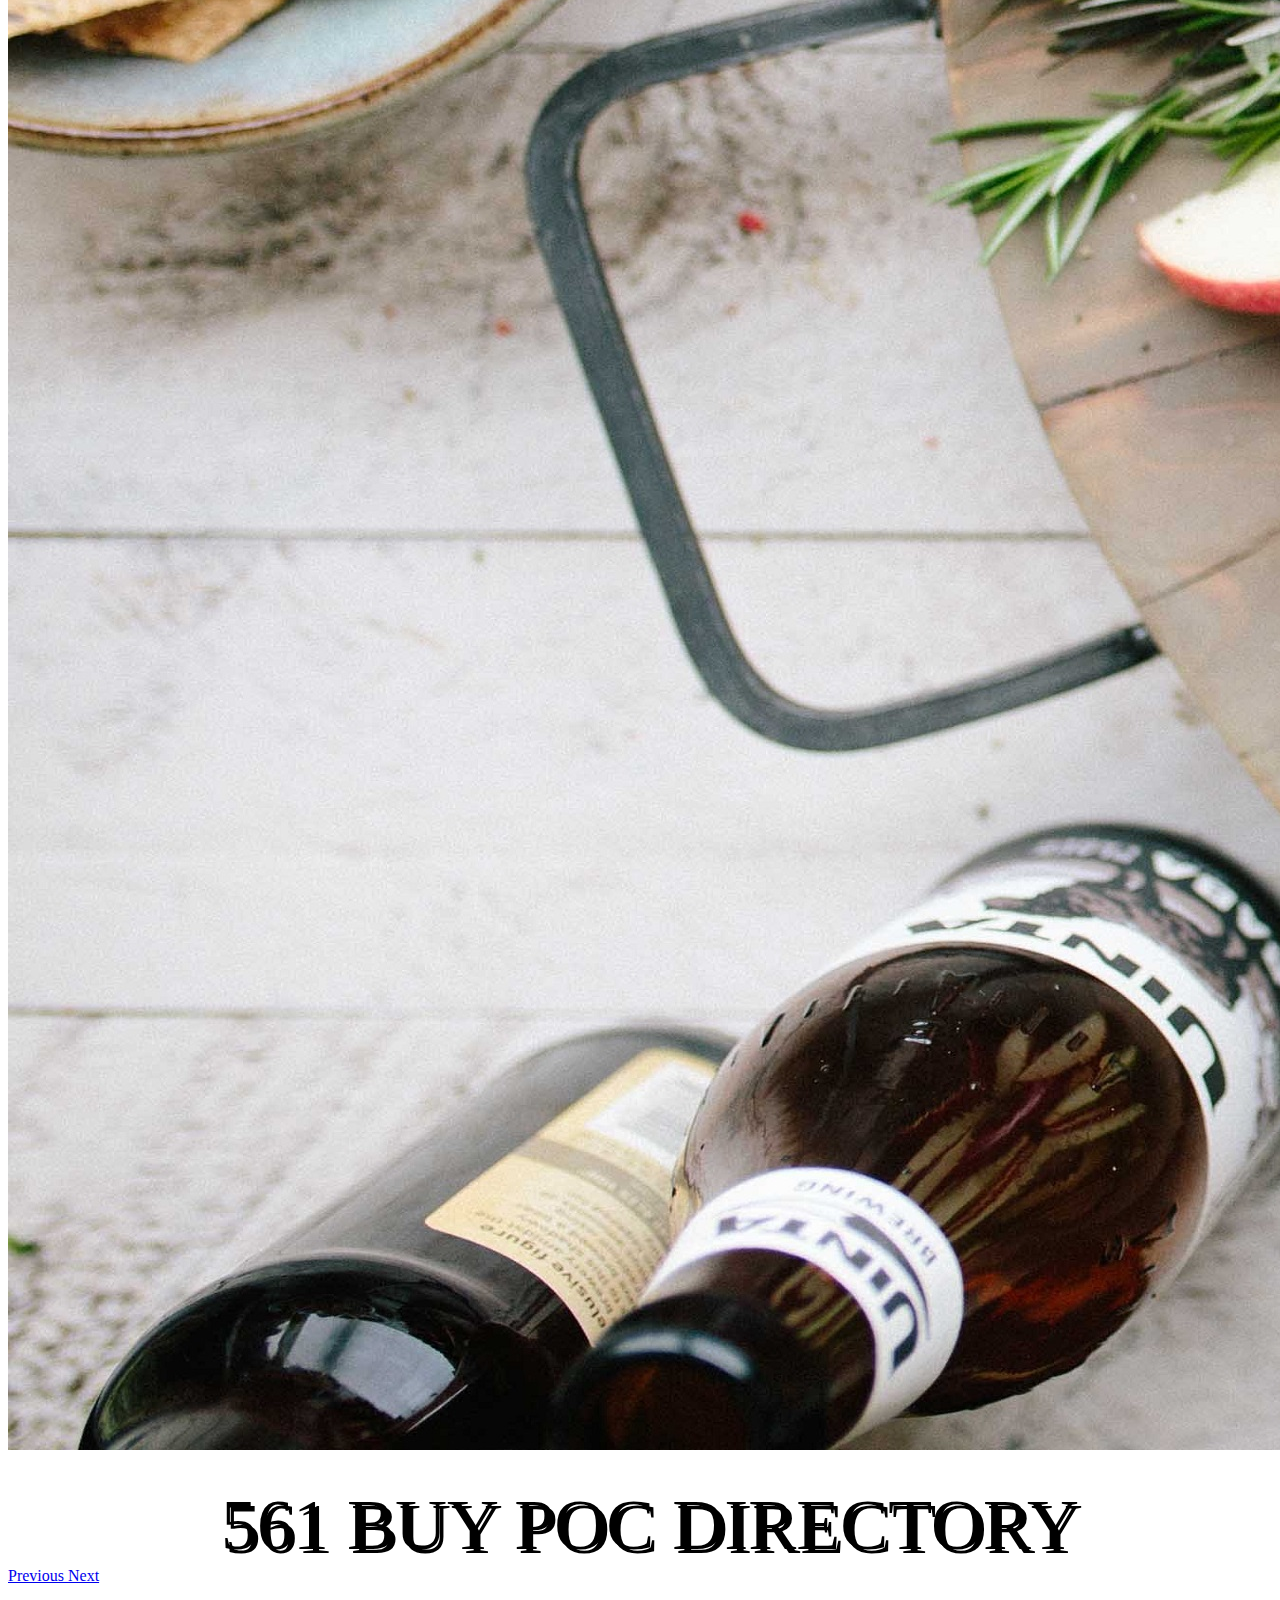
==== commit bd156cde: "overlay website title on carousel" ====
--- a/about.html
+++ b/about.html
@@ -58,14 +58,19 @@
 			<li data-target="#carouselExampleIndicators" data-slide-to="2"></li>
 		</ol>
 		<div class="carousel-inner">
-			<div class="carousel-item active">
-				<img class="d-block w-100" src="/images/rawpixel-com-296621.jpg" alt="First slide">
-			</div>
-			<div class="carousel-item">
-				<img class="d-block w-100" src="/images/firza-pratama-437843.jpg" alt="Second slide">
-			</div>
-			<div class="carousel-item">
-				<img class="d-block w-100" src="/images/brooke-lark-200721.jpg" alt="Third slide">
+			<div class="card text-white">
+				<div class="carousel-item active">
+					<img class="d-block w-100 card-img" src="/images/rawpixel-com-296621.jpg" alt="First slide">
+				</div>
+				<div class="carousel-item">
+					<img class="d-block w-100 card-img" src="/images/firza-pratama-437843.jpg" alt="Second slide">
+				</div>
+				<div class="carousel-item">
+					<img class="d-block w-100 card-img" src="/images/brooke-lark-200721.jpg" alt="Third slide">
+				</div>
+				<div class="card-img-overlay">
+					<span class="card-title">561 BUY POC DIRECTORY</span>
+				</div>
 			</div>
 		</div>
 		<a class="carousel-control-prev" href="#carouselExampleIndicators" role="button" data-slide="prev">
--- a/styles.css
+++ b/styles.css
@@ -1,6 +1,17 @@
+.card-img-overlay{
+	margin-left: 20px;
+	margin-top: 30px;
+	text-align: center;
+	text-shadow: 4px 4px black;
+}
+
+.card-title{
+	font-size: 72px;
+}
+
 .footer {
 	background-color: #f5f5f5;
-	bottom: 0;
+	clear: both;
 	height: 40px;
 	line-height: 40px;
 	margin-top: 30px;
@@ -10,4 +21,24 @@
 
 h2 {
 	text-align: center;
+}
+
+.businessCards{
+	float: right;
+	height: 33%;
+	width: 75%;
+	margin: 20px;
+}
+
+.searchLogos{
+	float: left;
+	height: 40%;
+	margin-right: 10px;
+	width: 40%;
+}
+
+.searchBusinesses{
+	float: right;
+	height: 50%;
+	width: 50%;
 }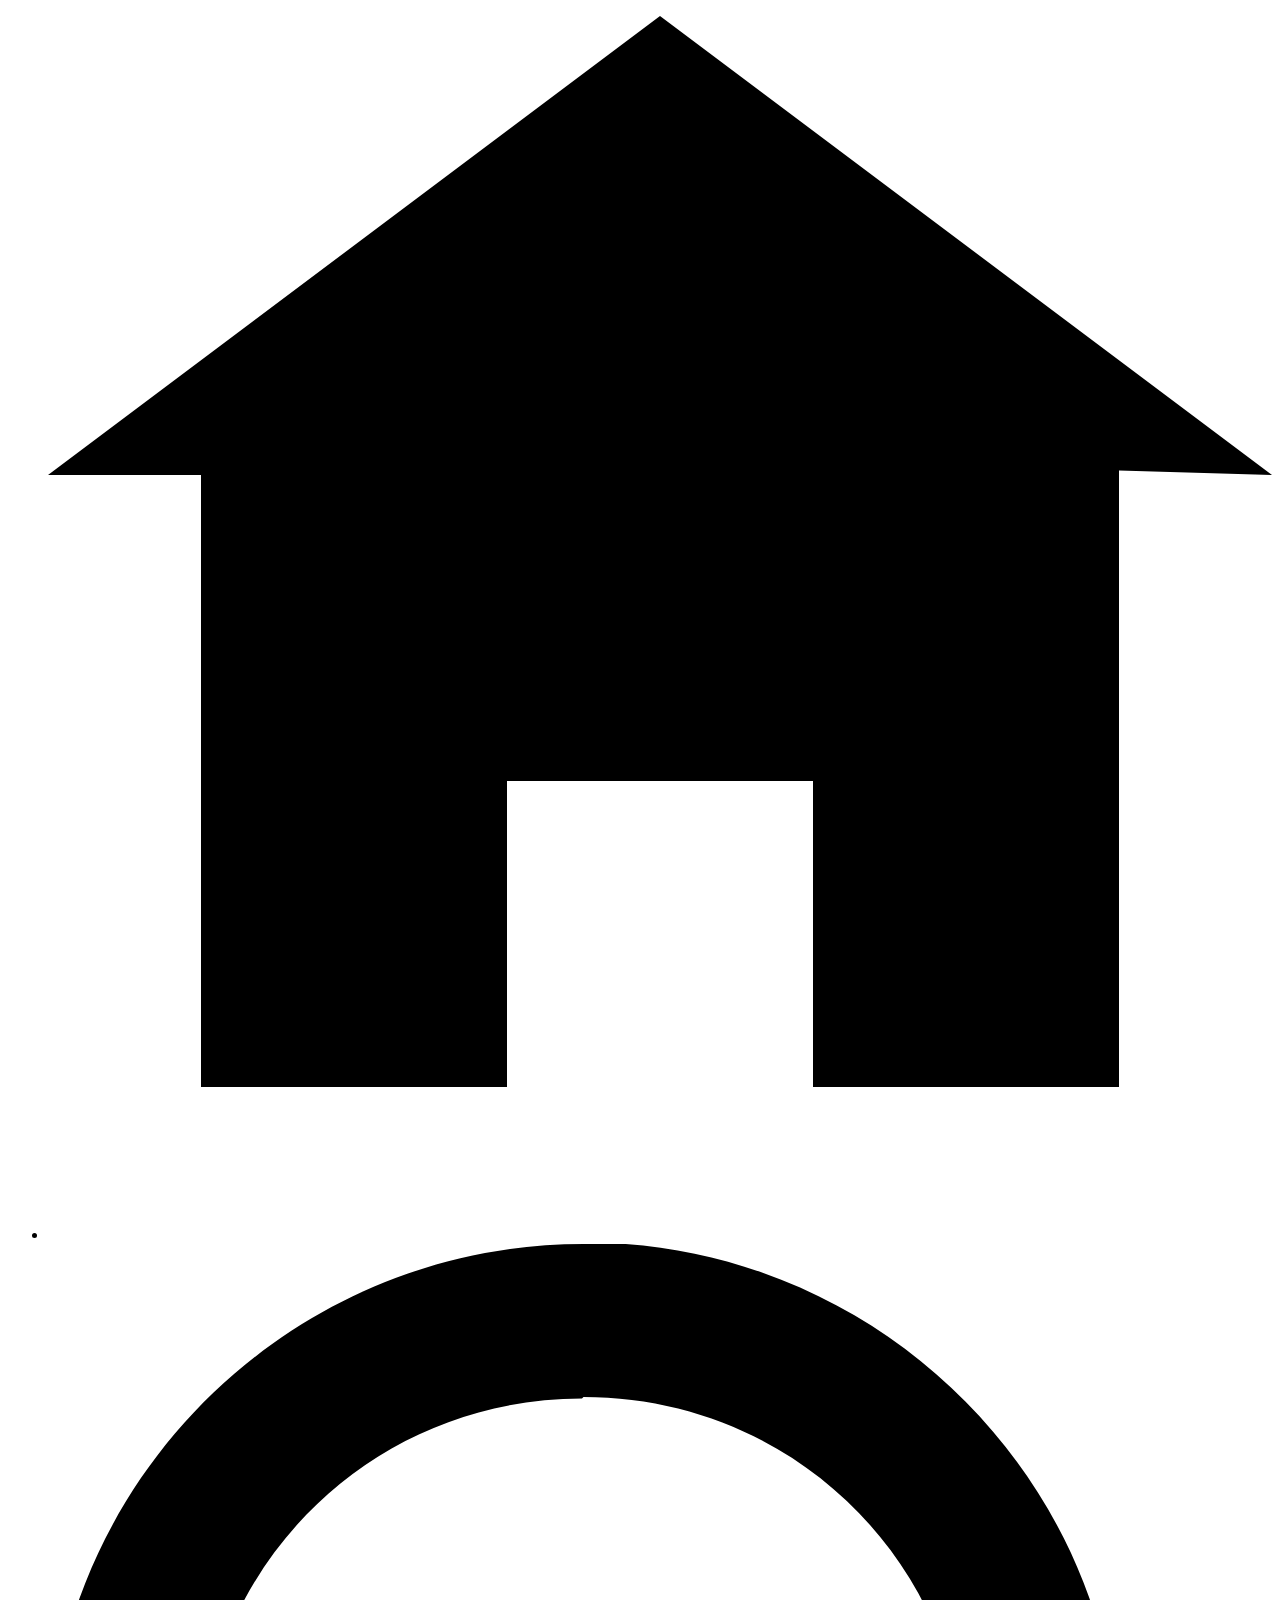
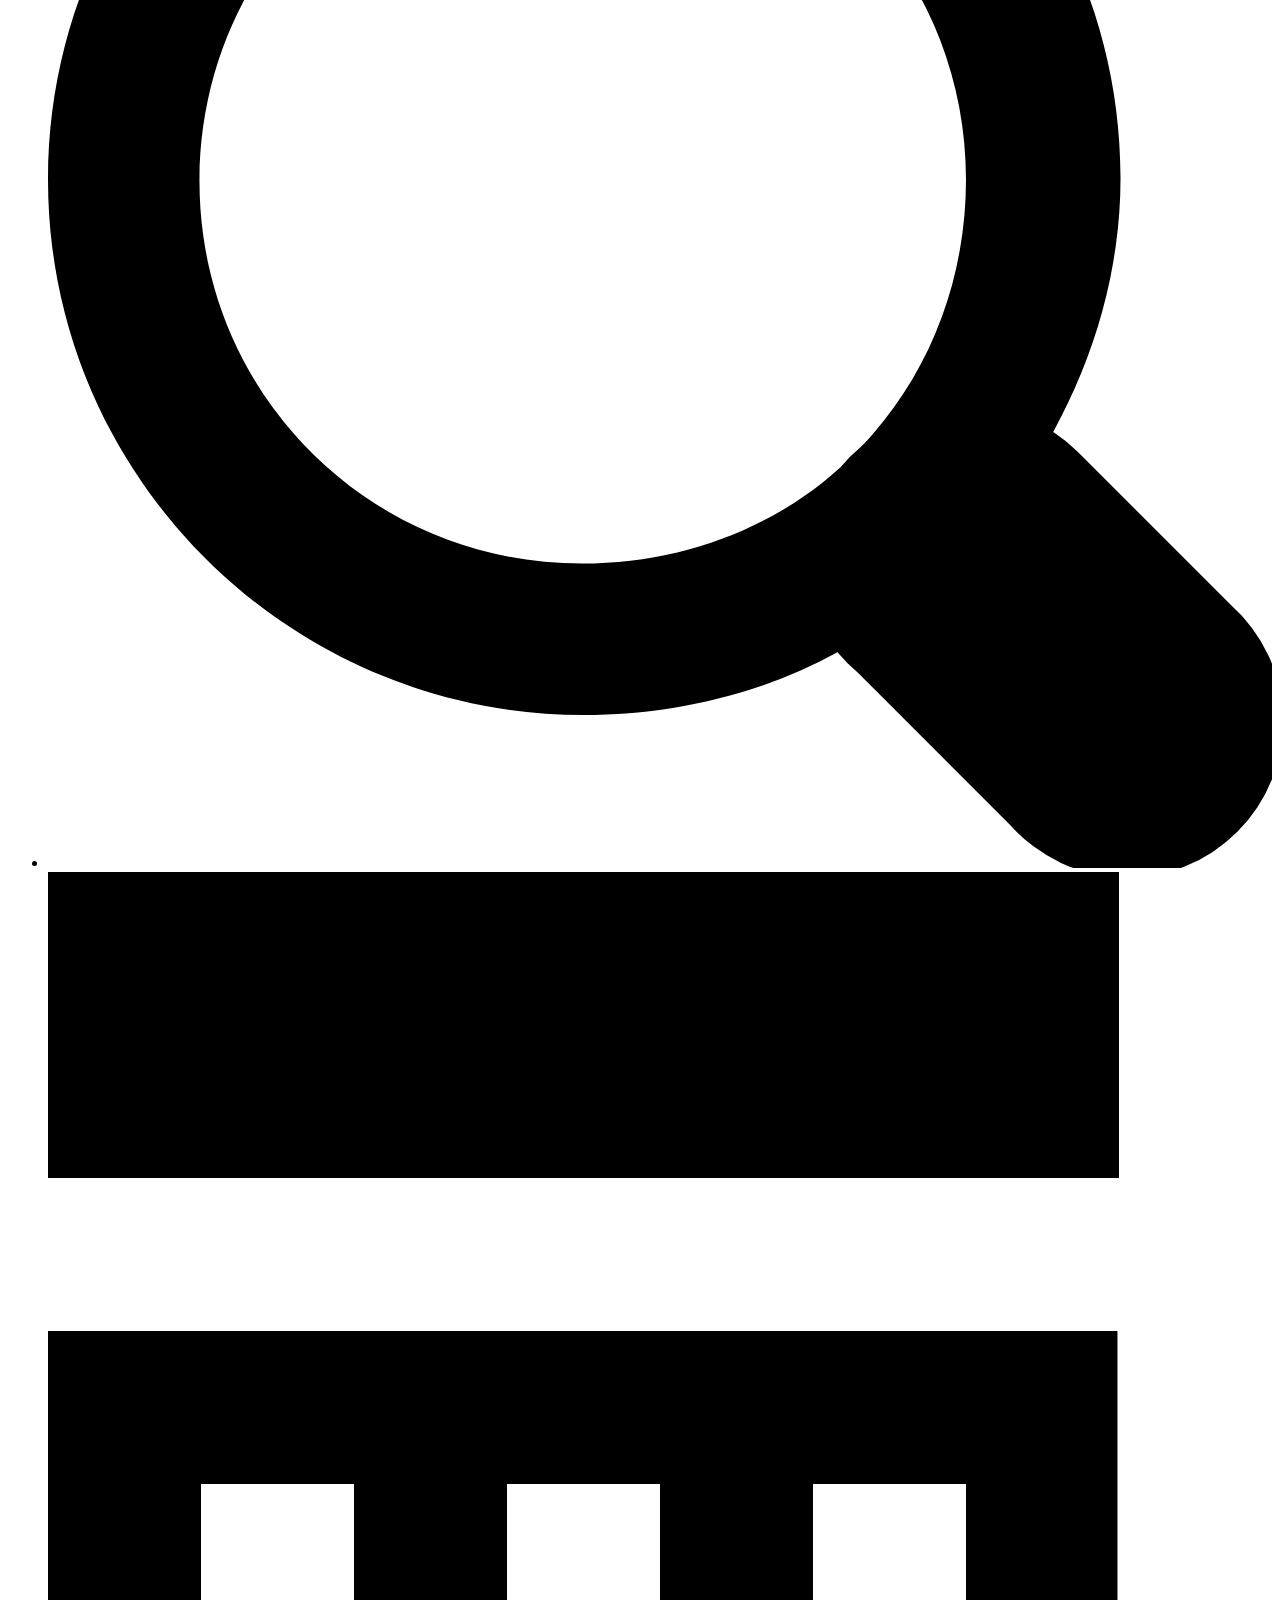
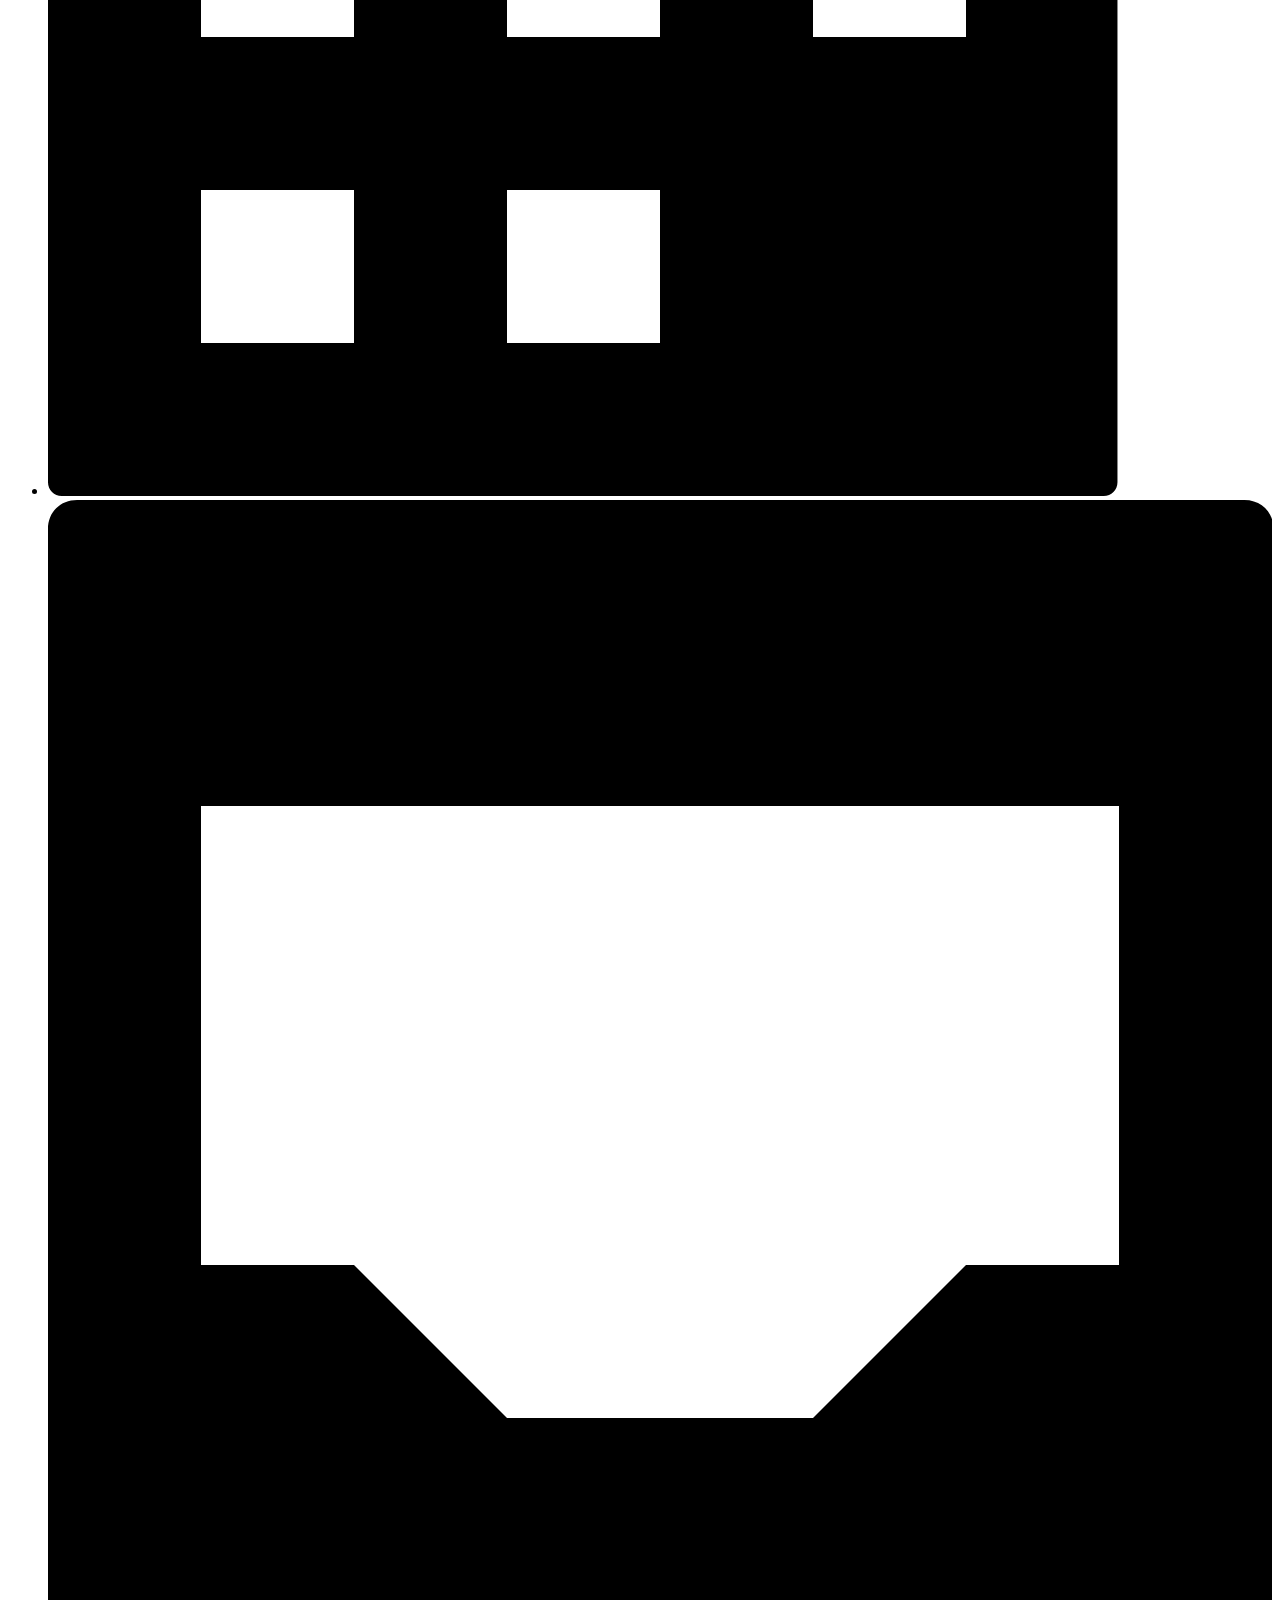
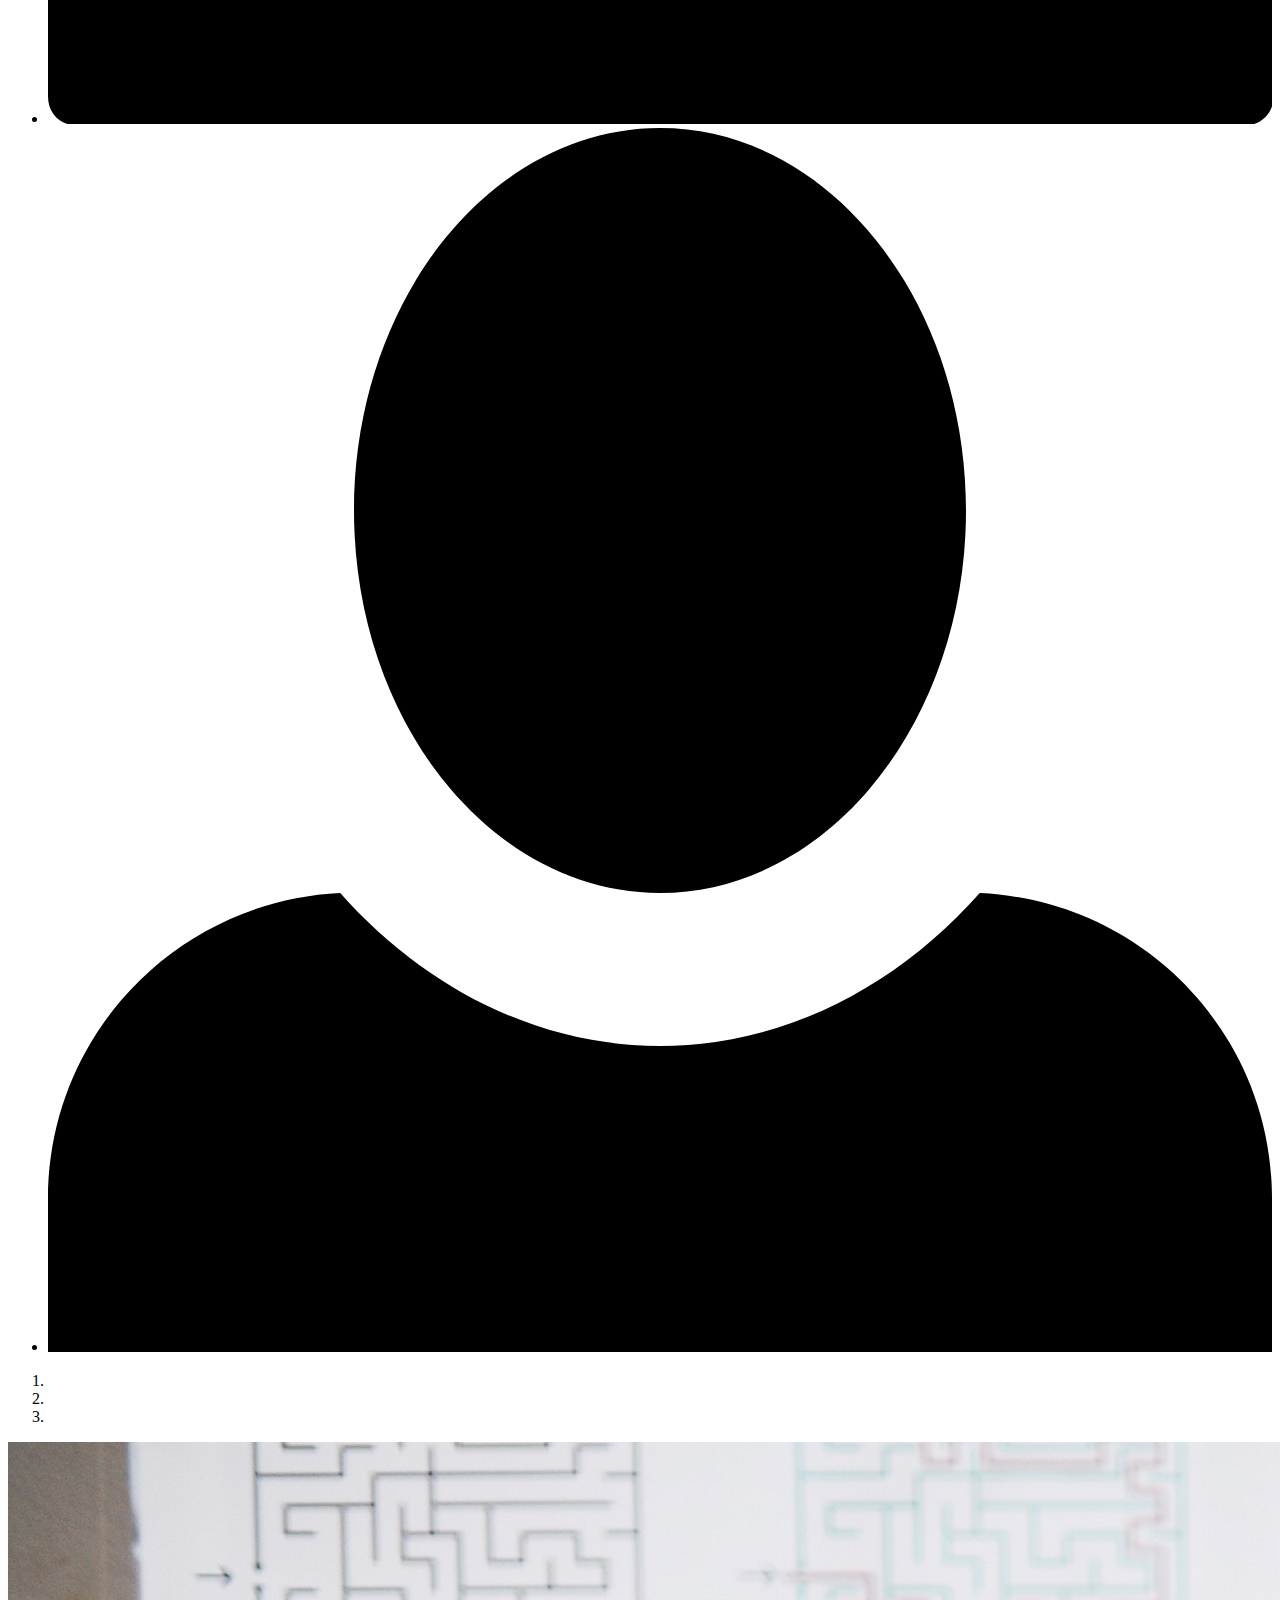
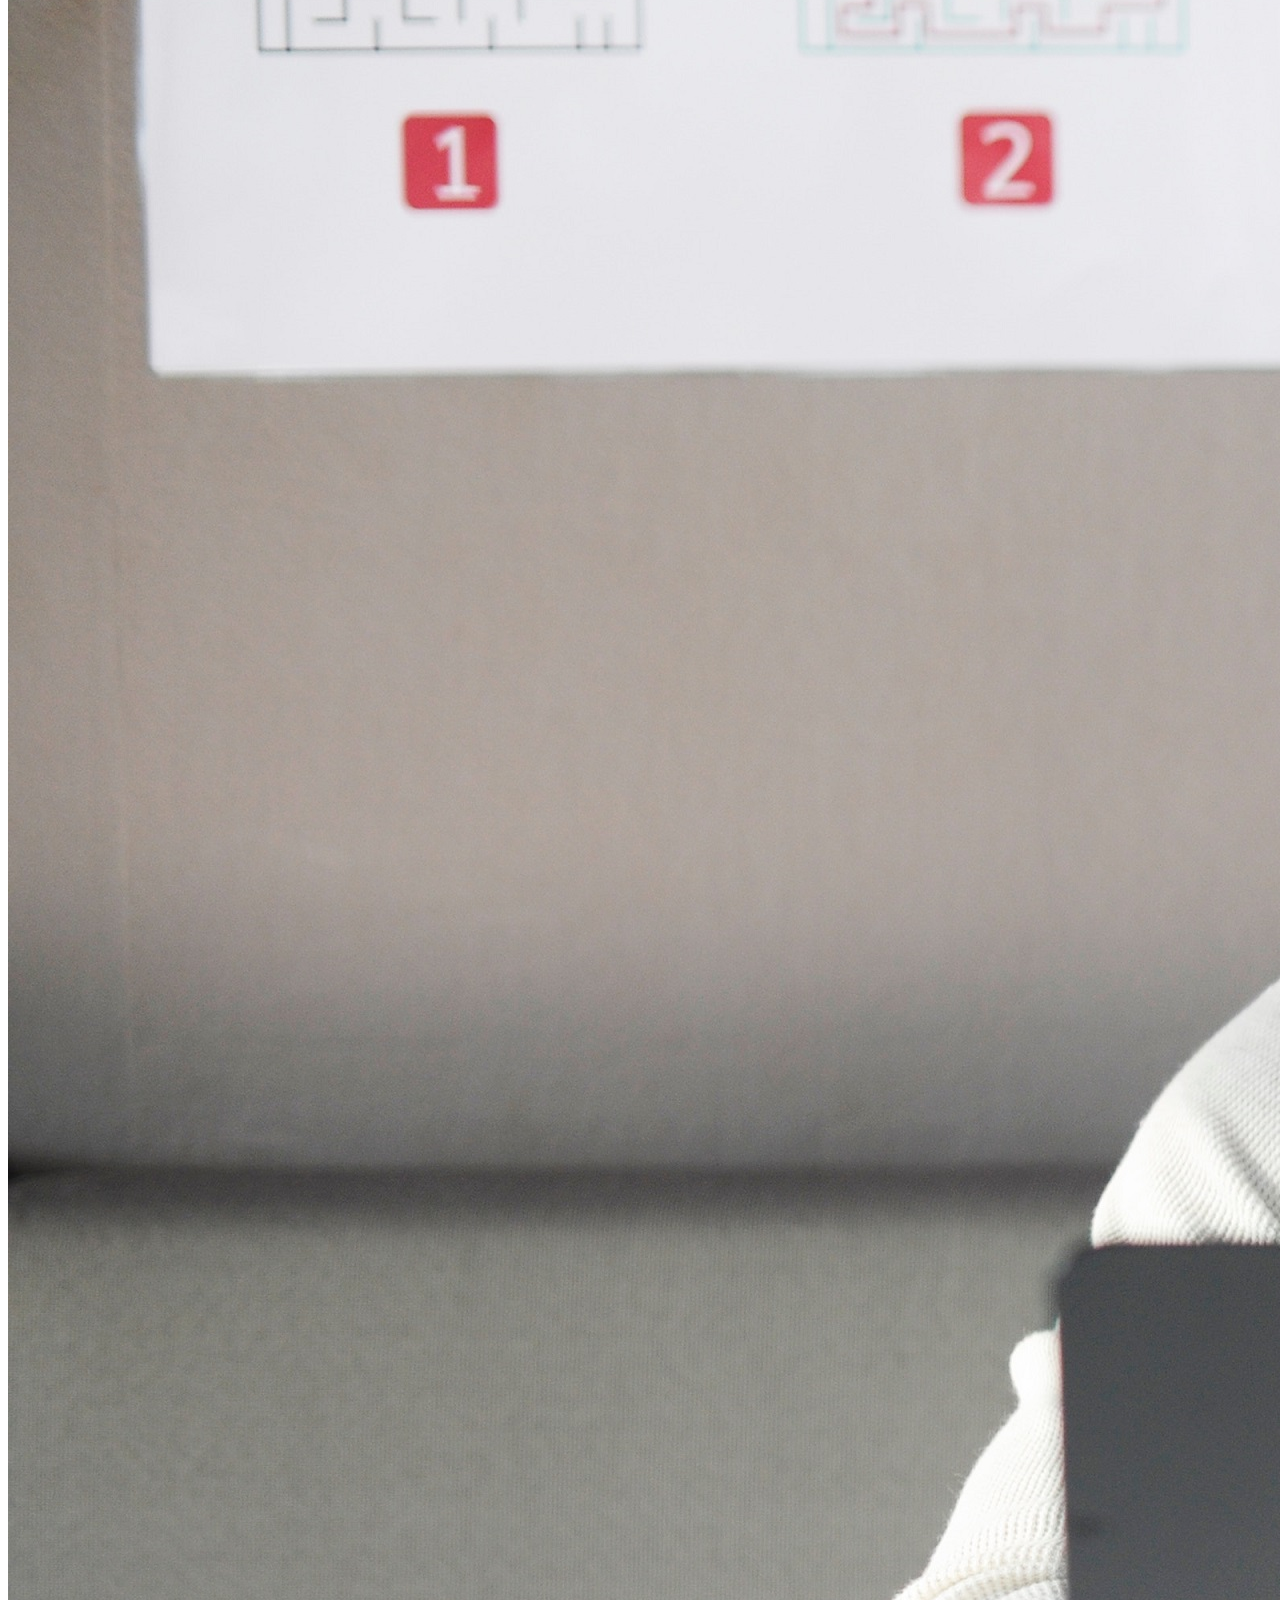
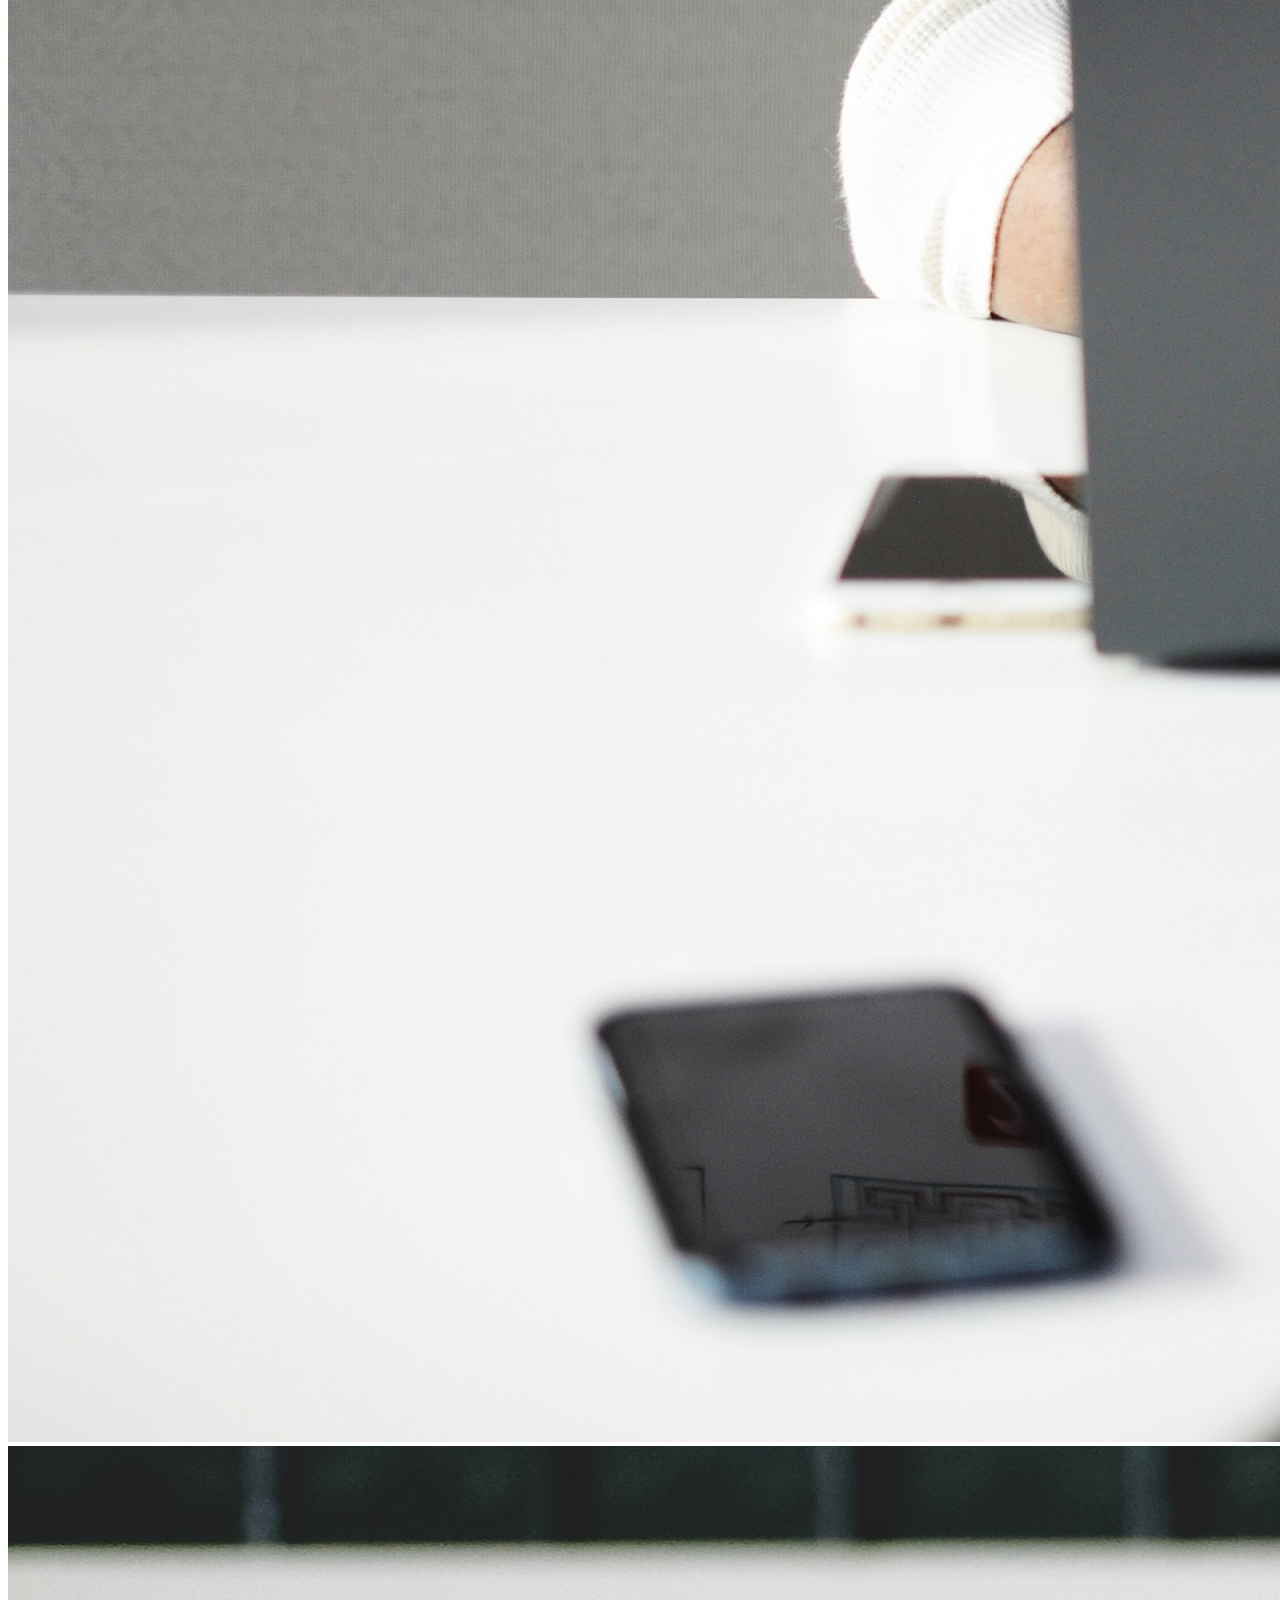
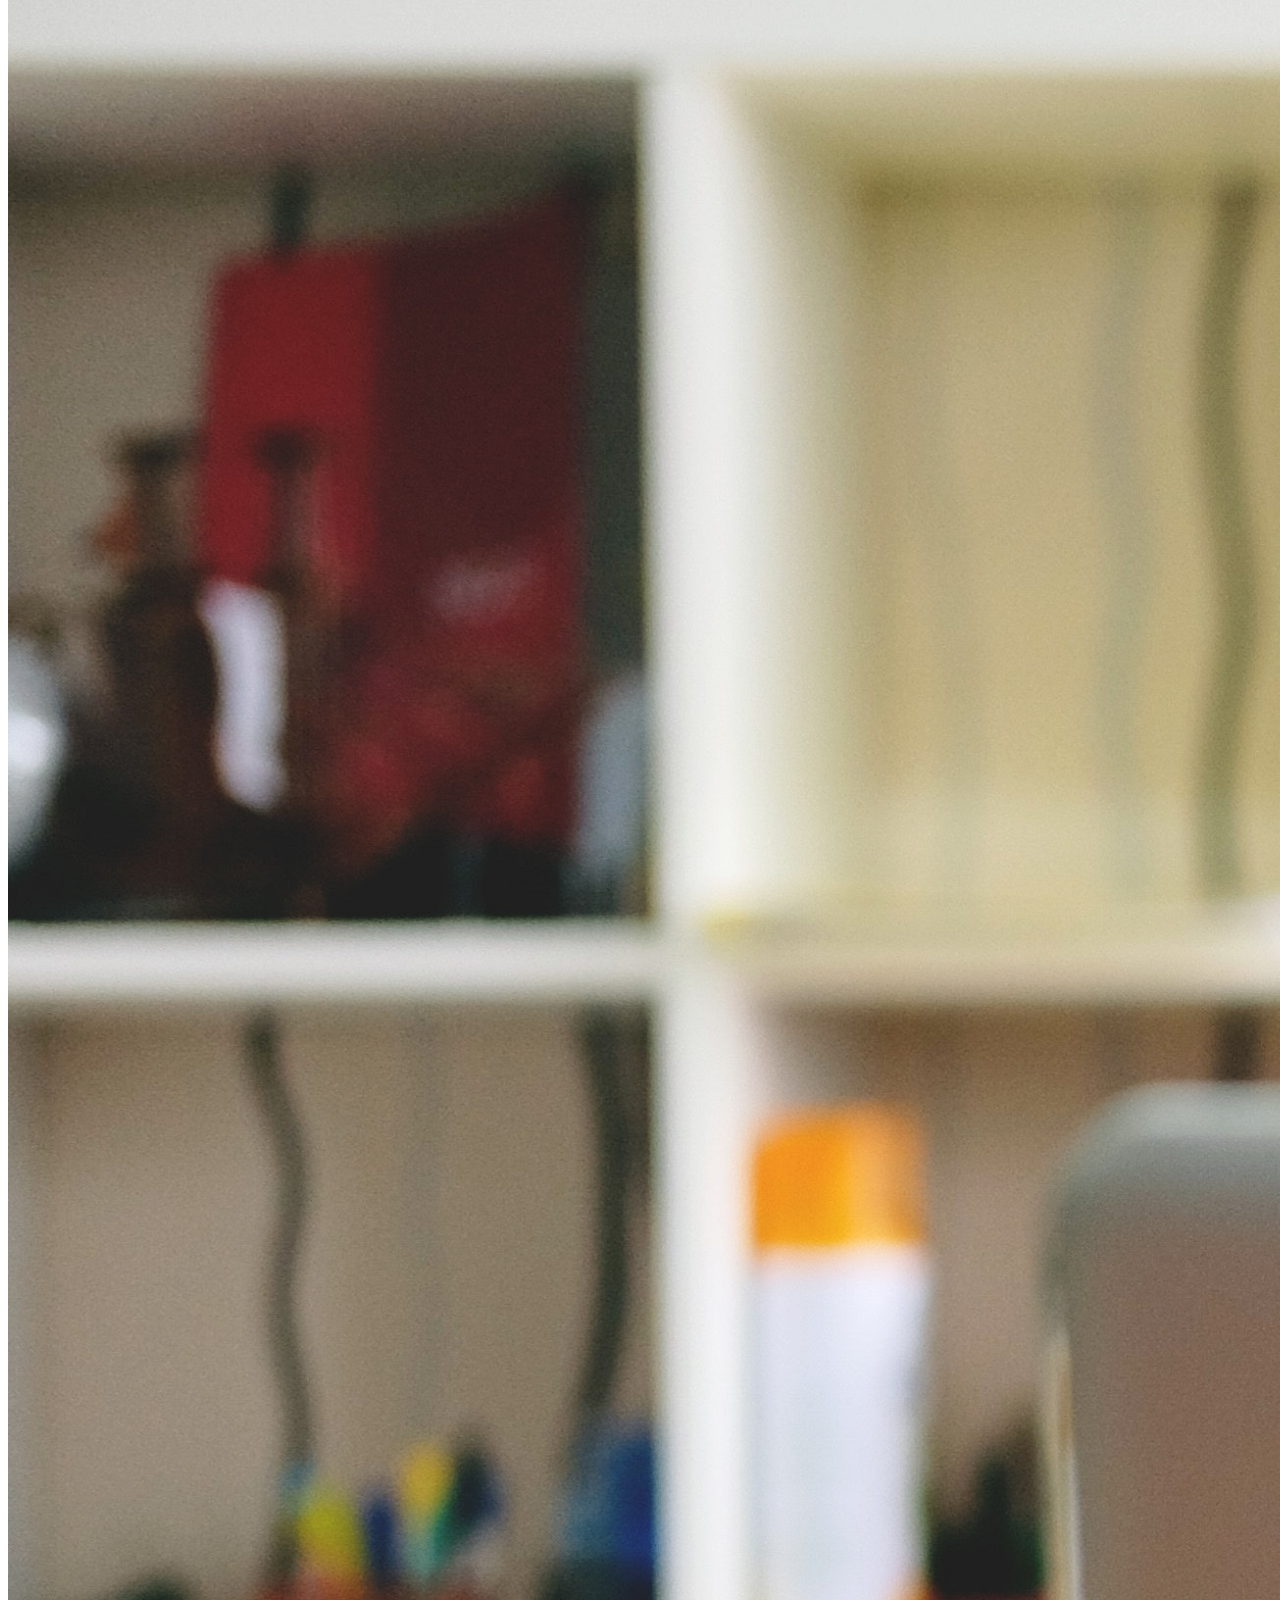
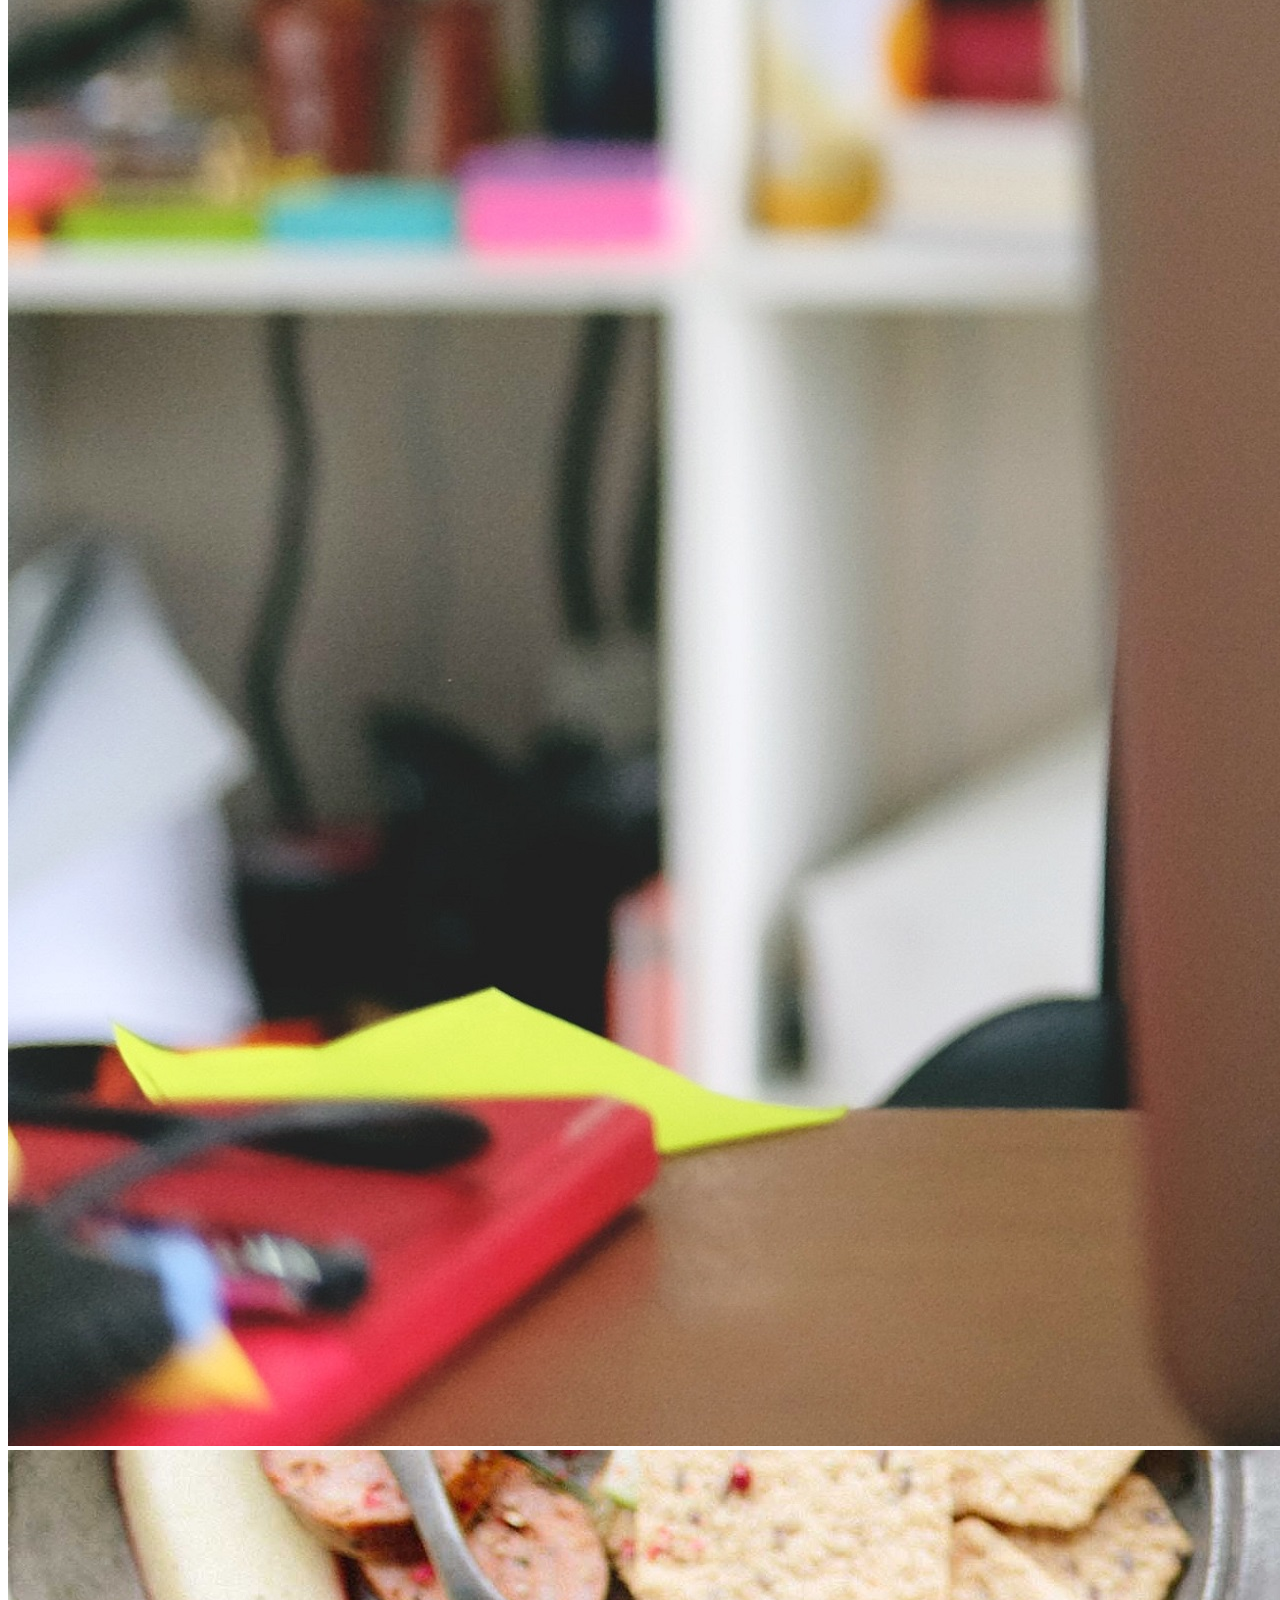
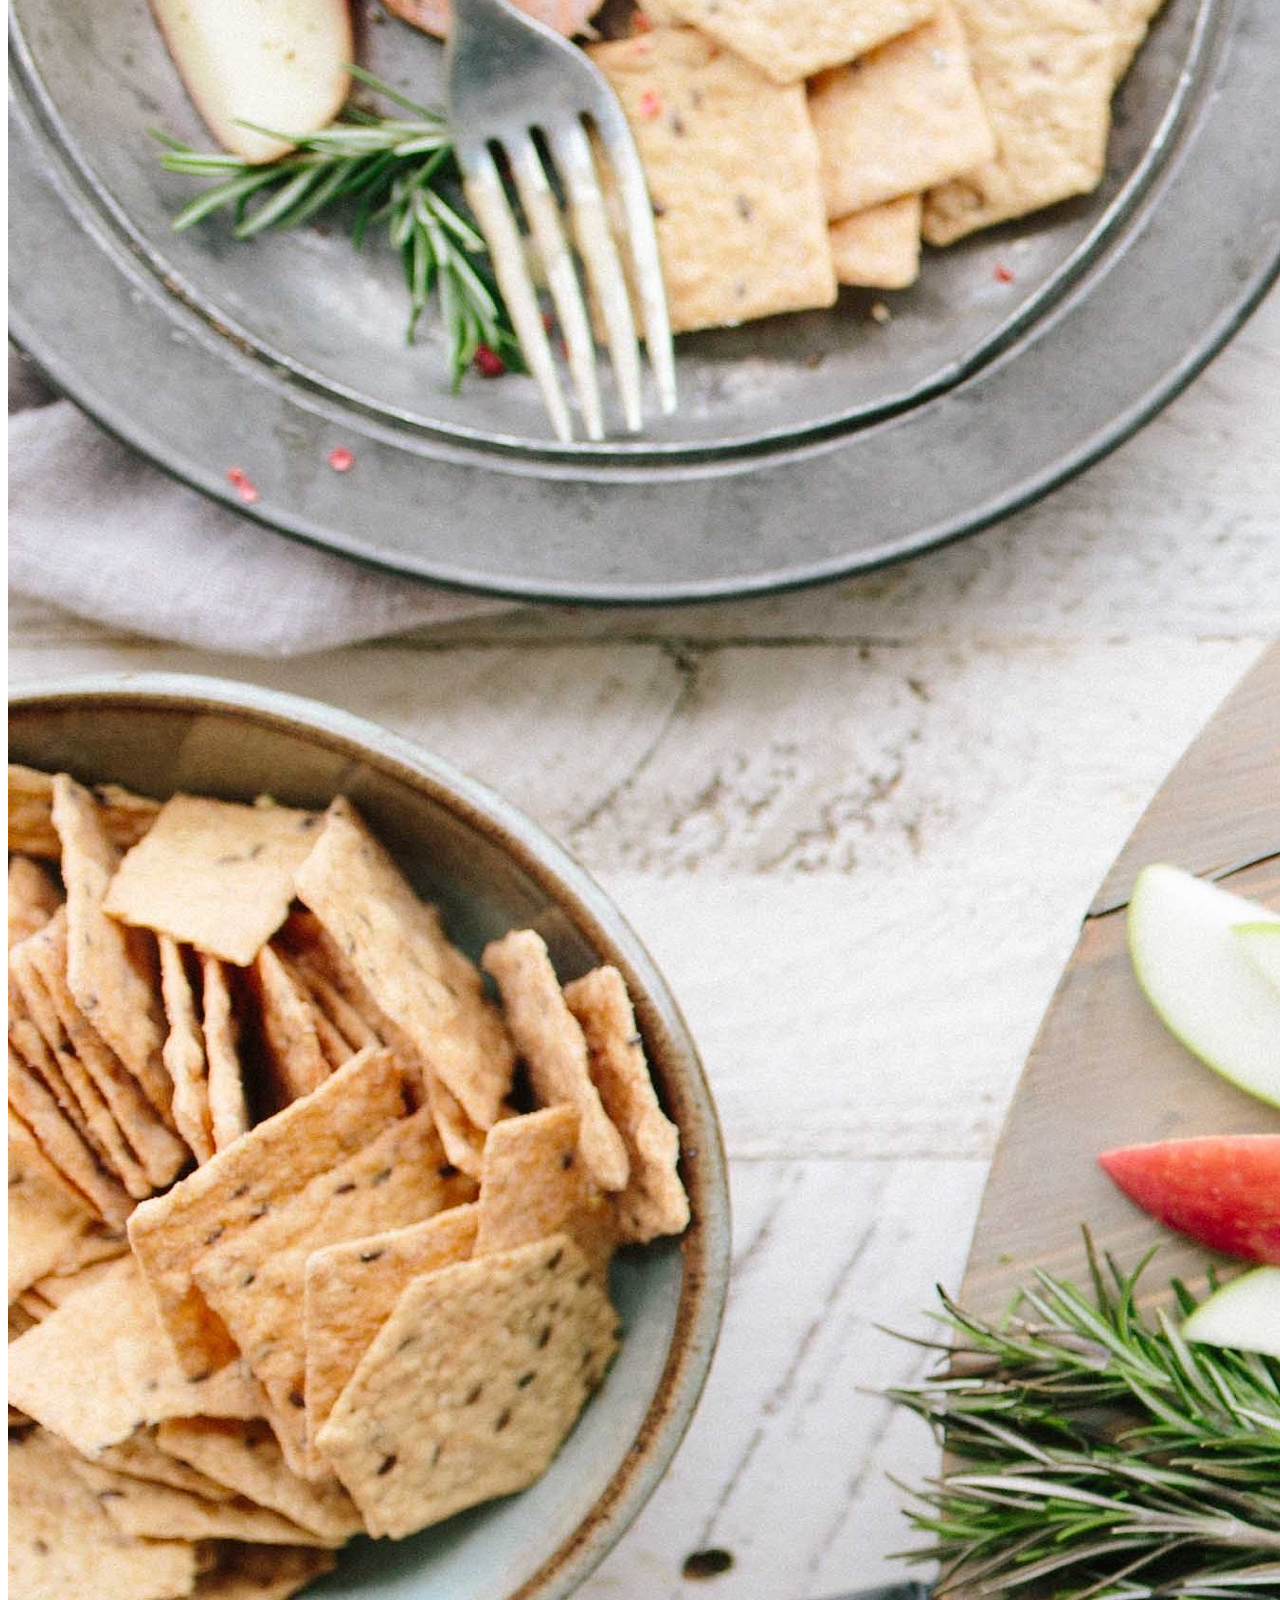
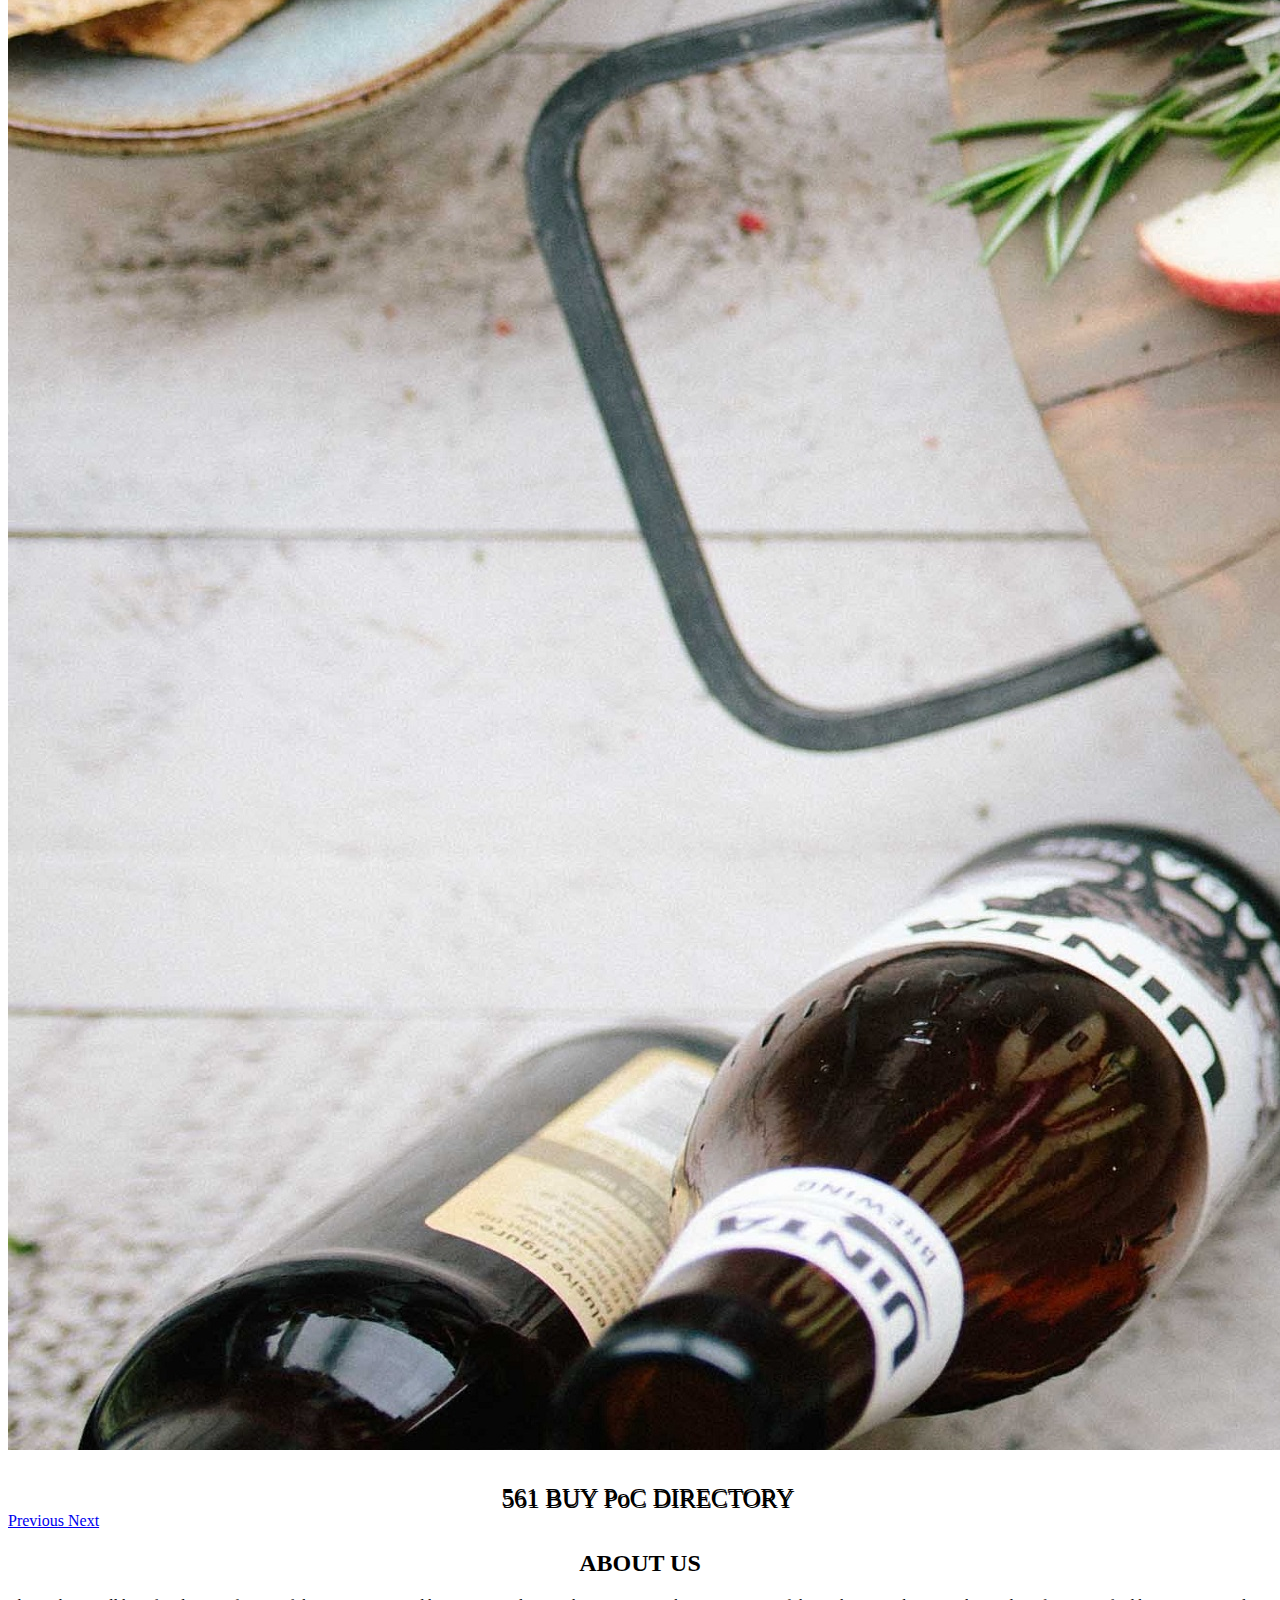
==== commit 12cc68bb: "change color scheme of website" ====
--- a/about.html
+++ b/about.html
@@ -69,7 +69,7 @@
 					<img class="d-block w-100 card-img" src="/images/brooke-lark-200721.jpg" alt="Third slide">
 				</div>
 				<div class="card-img-overlay">
-					<span class="card-title">561 BUY POC DIRECTORY</span>
+					<span class="card-title">561 BUY PoC DIRECTORY</span>
 				</div>
 			</div>
 		</div>
@@ -89,16 +89,16 @@
 			This website will be a free listing of some of the minority-owned business in Palm Beach County, FL.  The expectations of this website are that it can be used a reference to find businesses, goods, and/or services located in Palm Beach County to allow those who desire to support local minority business owners &amp; try to keep their money in the local community as much as possible.
 		</p>
 		<p>
-			All images were obtained from <a href="https://unsplash.com/">Unsplash</a>.
+			All images were obtained from <a href="https://unsplash.com/" class="text-info">Unsplash</a>.
 		</p>
 		<P>
-			All icons were obtained from <a href="https://useiconic.com/open">Open Iconic — www.useiconic.com/open</a>.
+			All icons were obtained from <a href="https://useiconic.com/open" class="text-info">Open Iconic — www.useiconic.com/open</a>.
 		</P>
 		
 		
 	</div>
 	
-	<footer class="footer">
+	<footer class="footer border border-info">
 		<span class="text-muted">By Lindsey Somerset &copy; 2017</span>
 	</footer> 
 
--- a/styles.css
+++ b/styles.css
@@ -1,12 +1,14 @@
+.bg-info{
+	margin: 5px;
+}
+
 .card-img-overlay{
-	margin-left: 20px;
+	font-size: 25px;
+	margin-left: 15px;
 	margin-top: 30px;
 	text-align: center;
-	text-shadow: 4px 4px black;
-}
-
-.card-title{
-	font-size: 72px;
+	font-weight: 500;
+	text-shadow: 1px 2px black;
 }
 
 .footer {
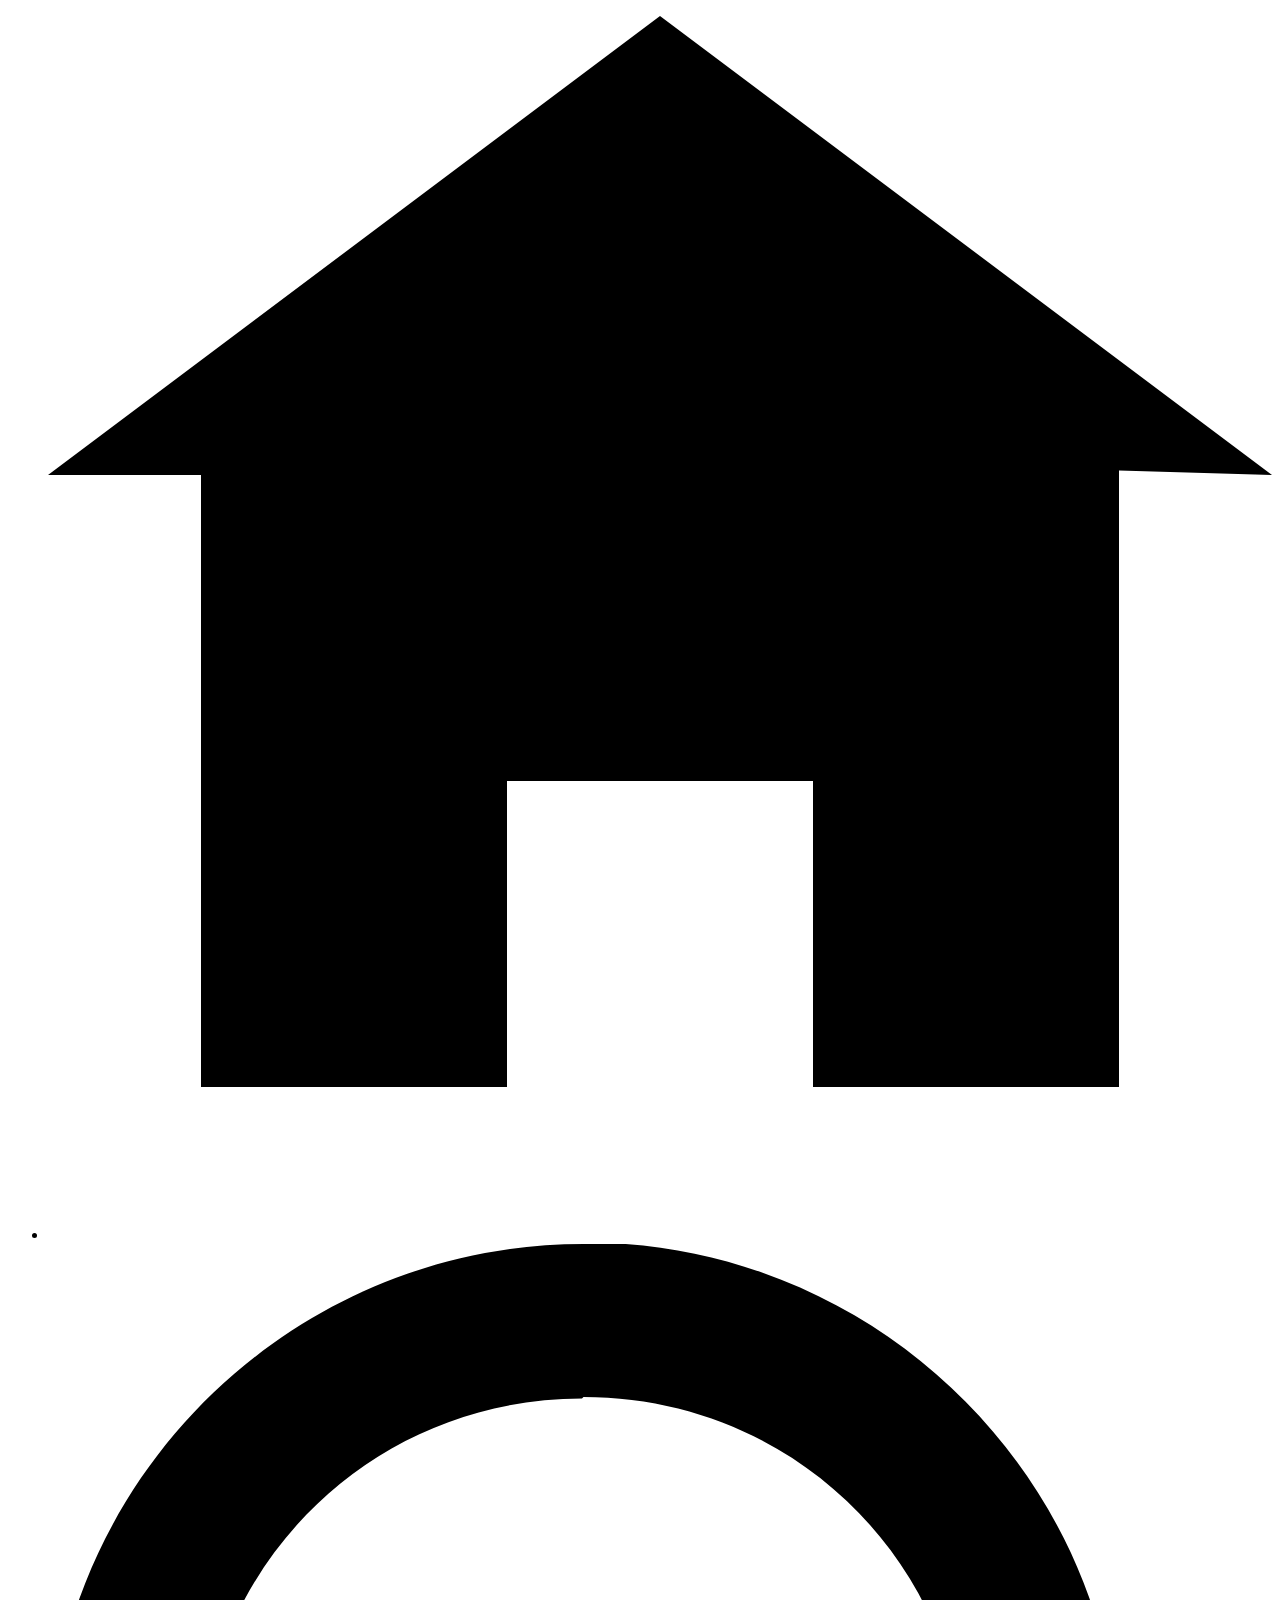
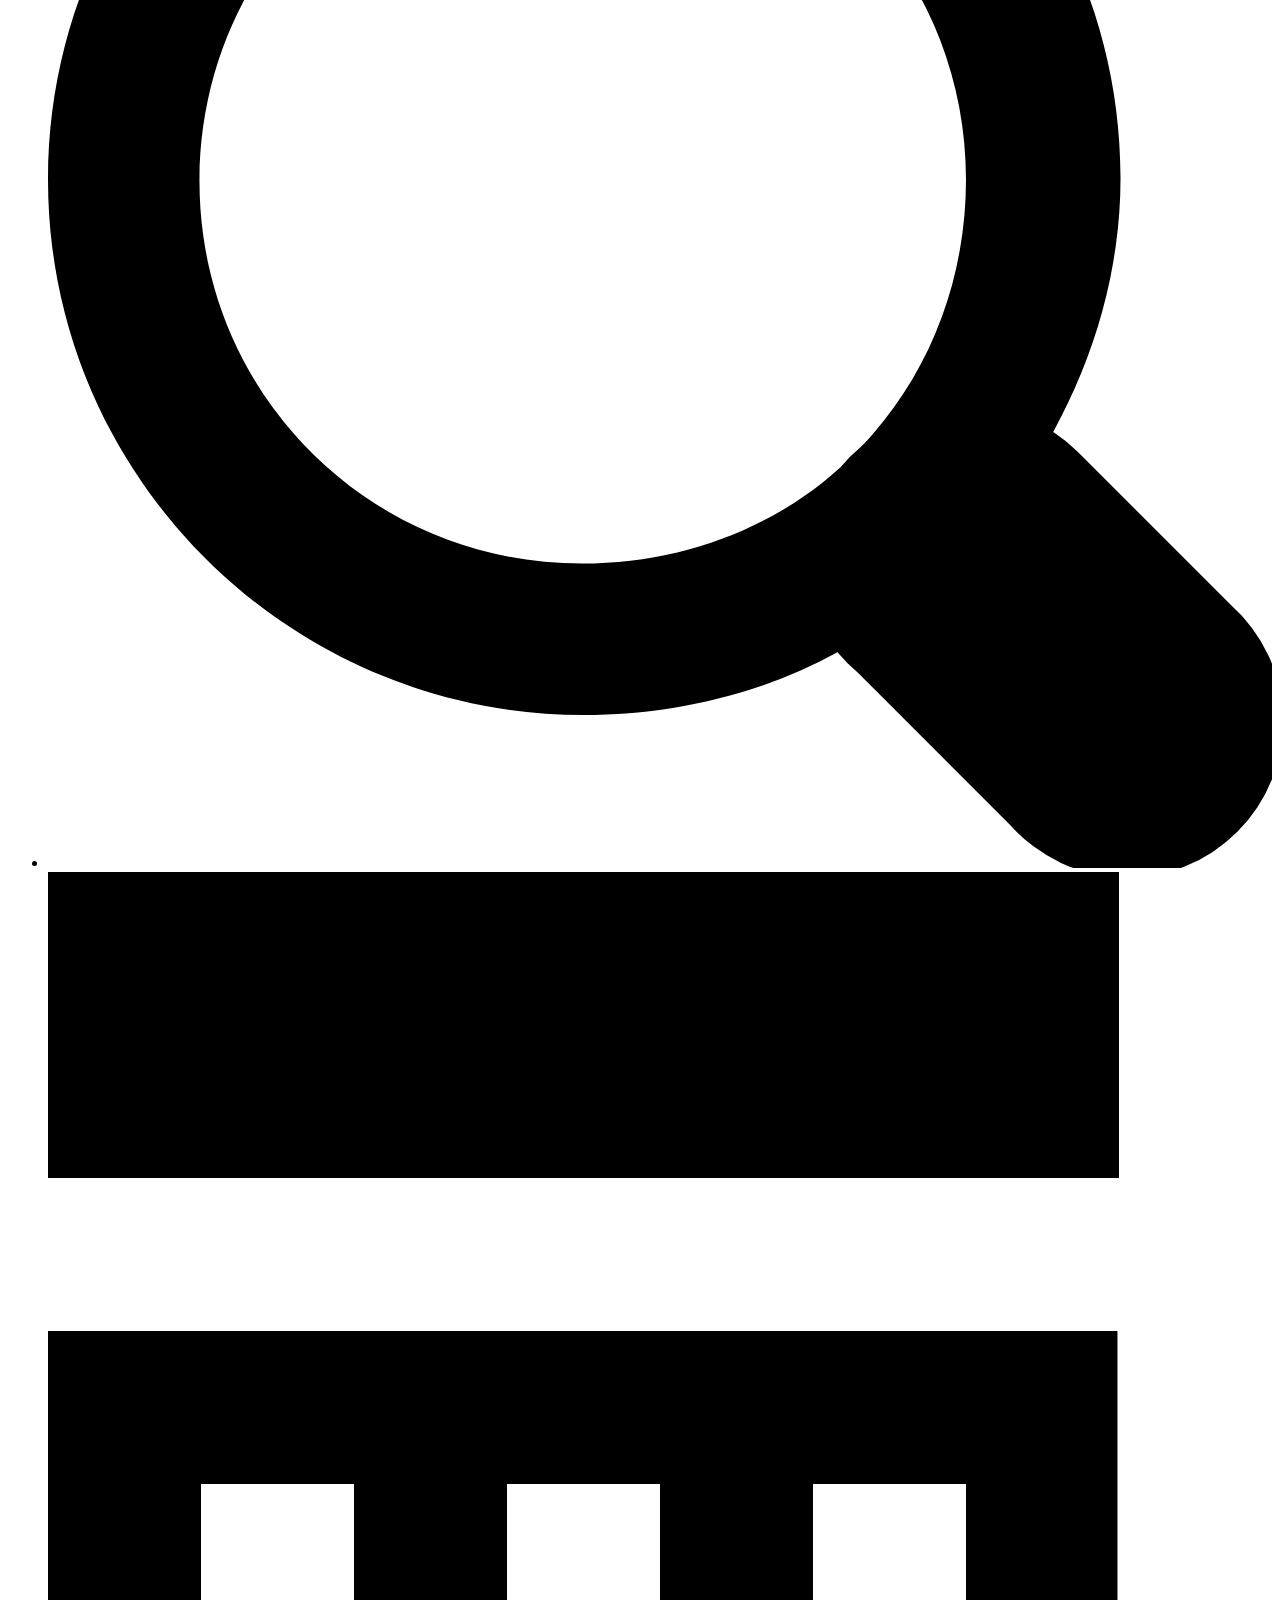
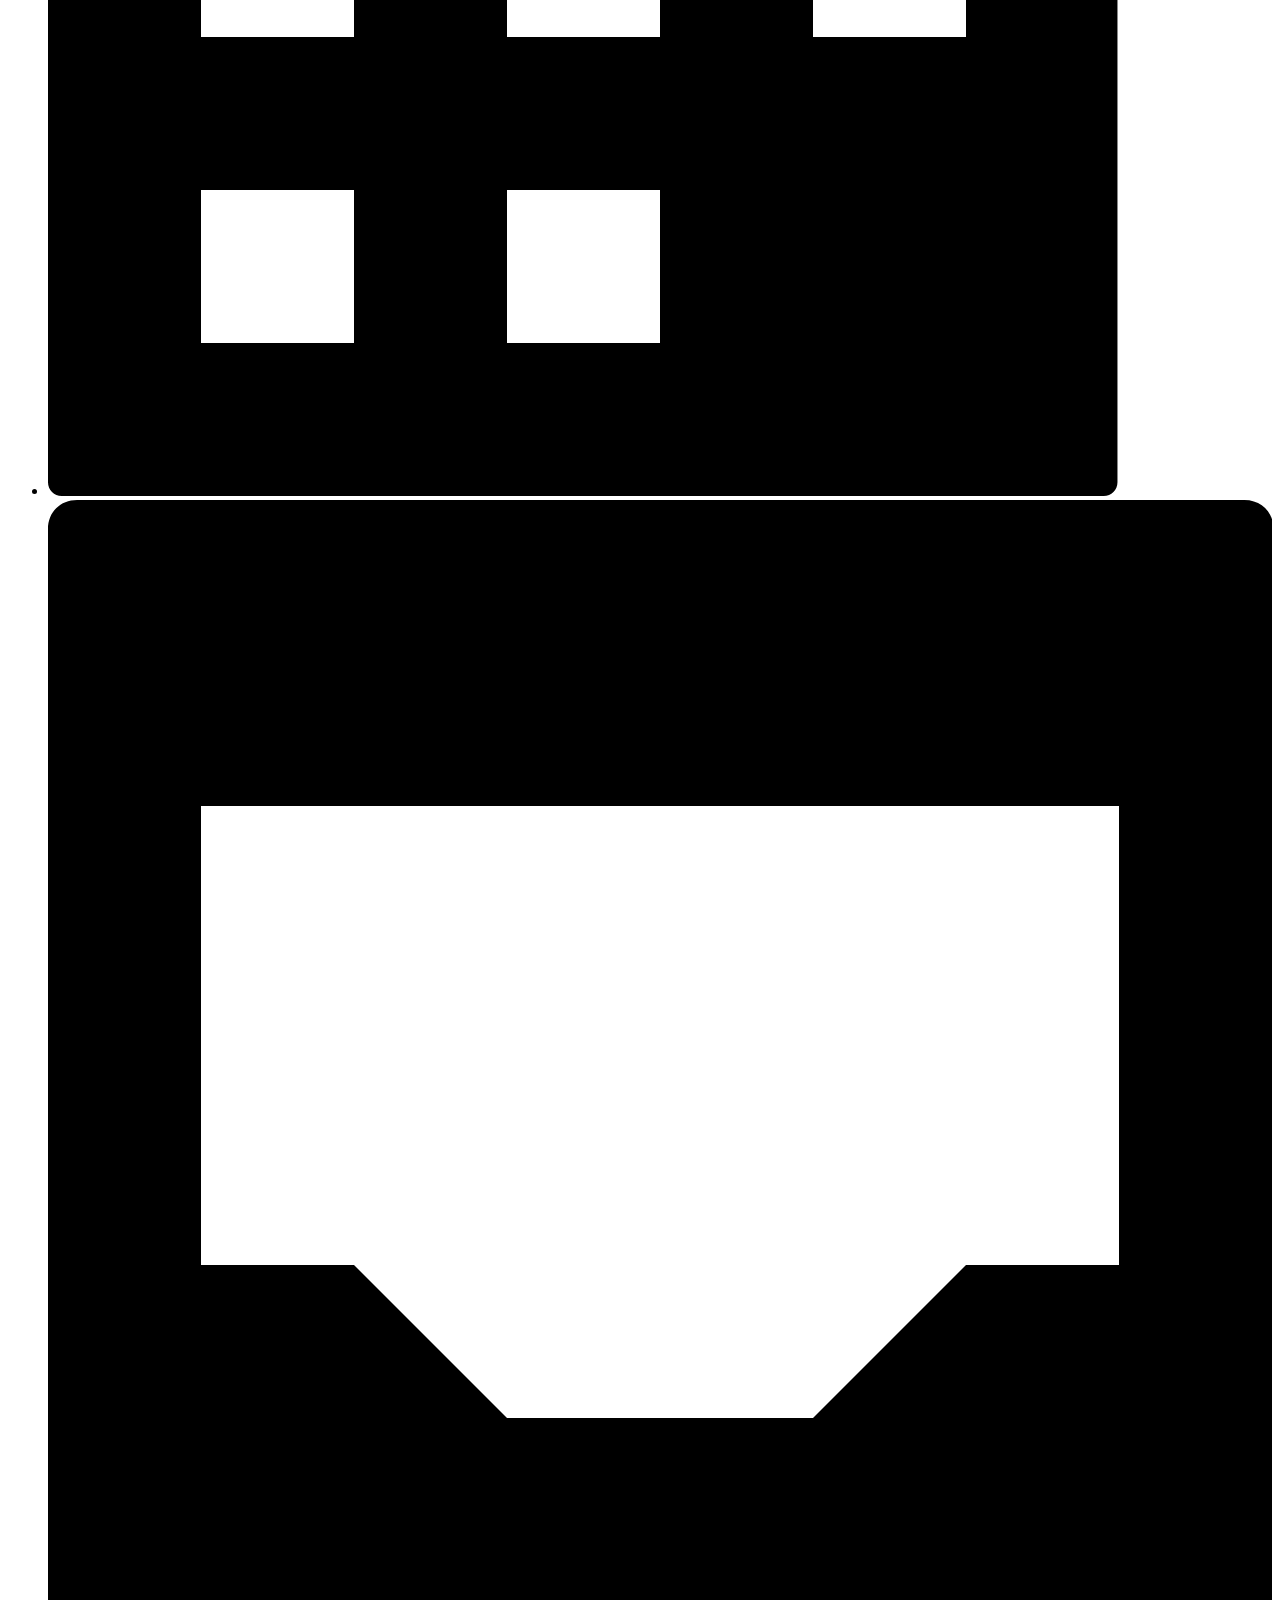
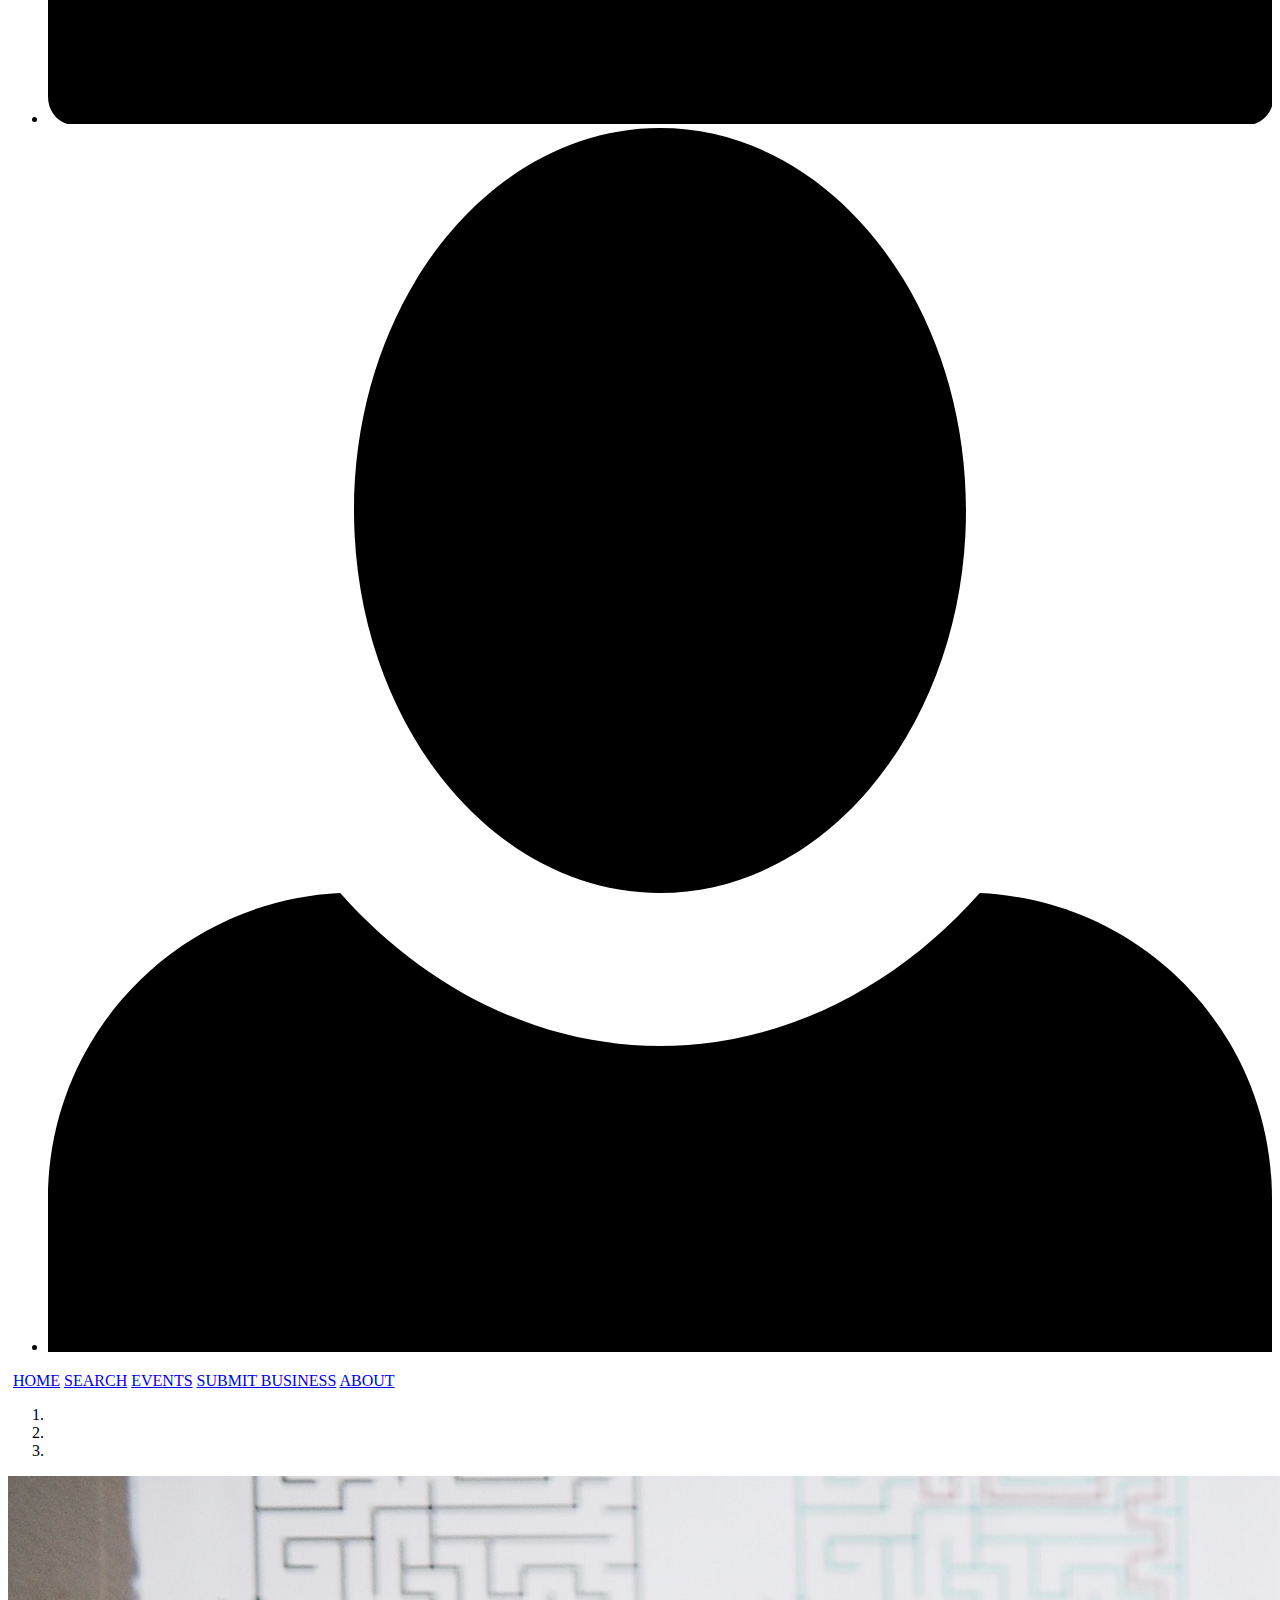
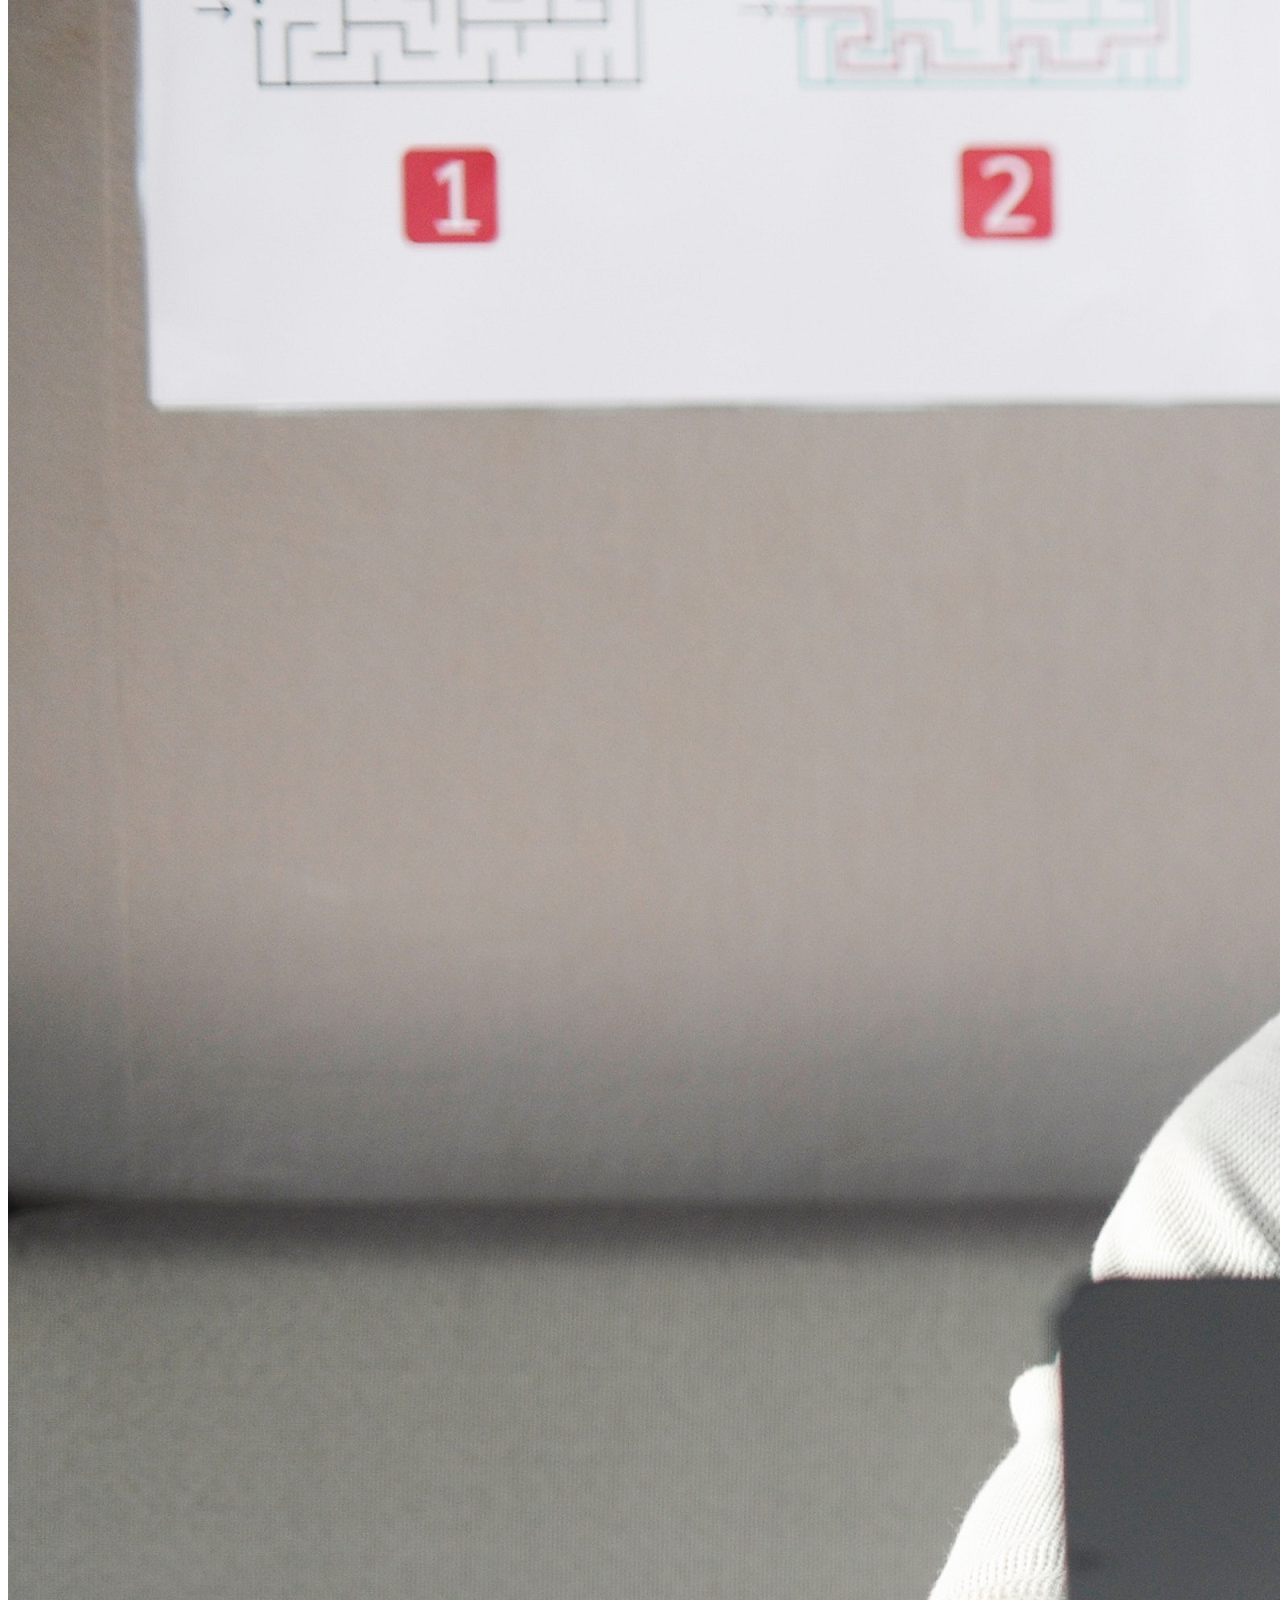
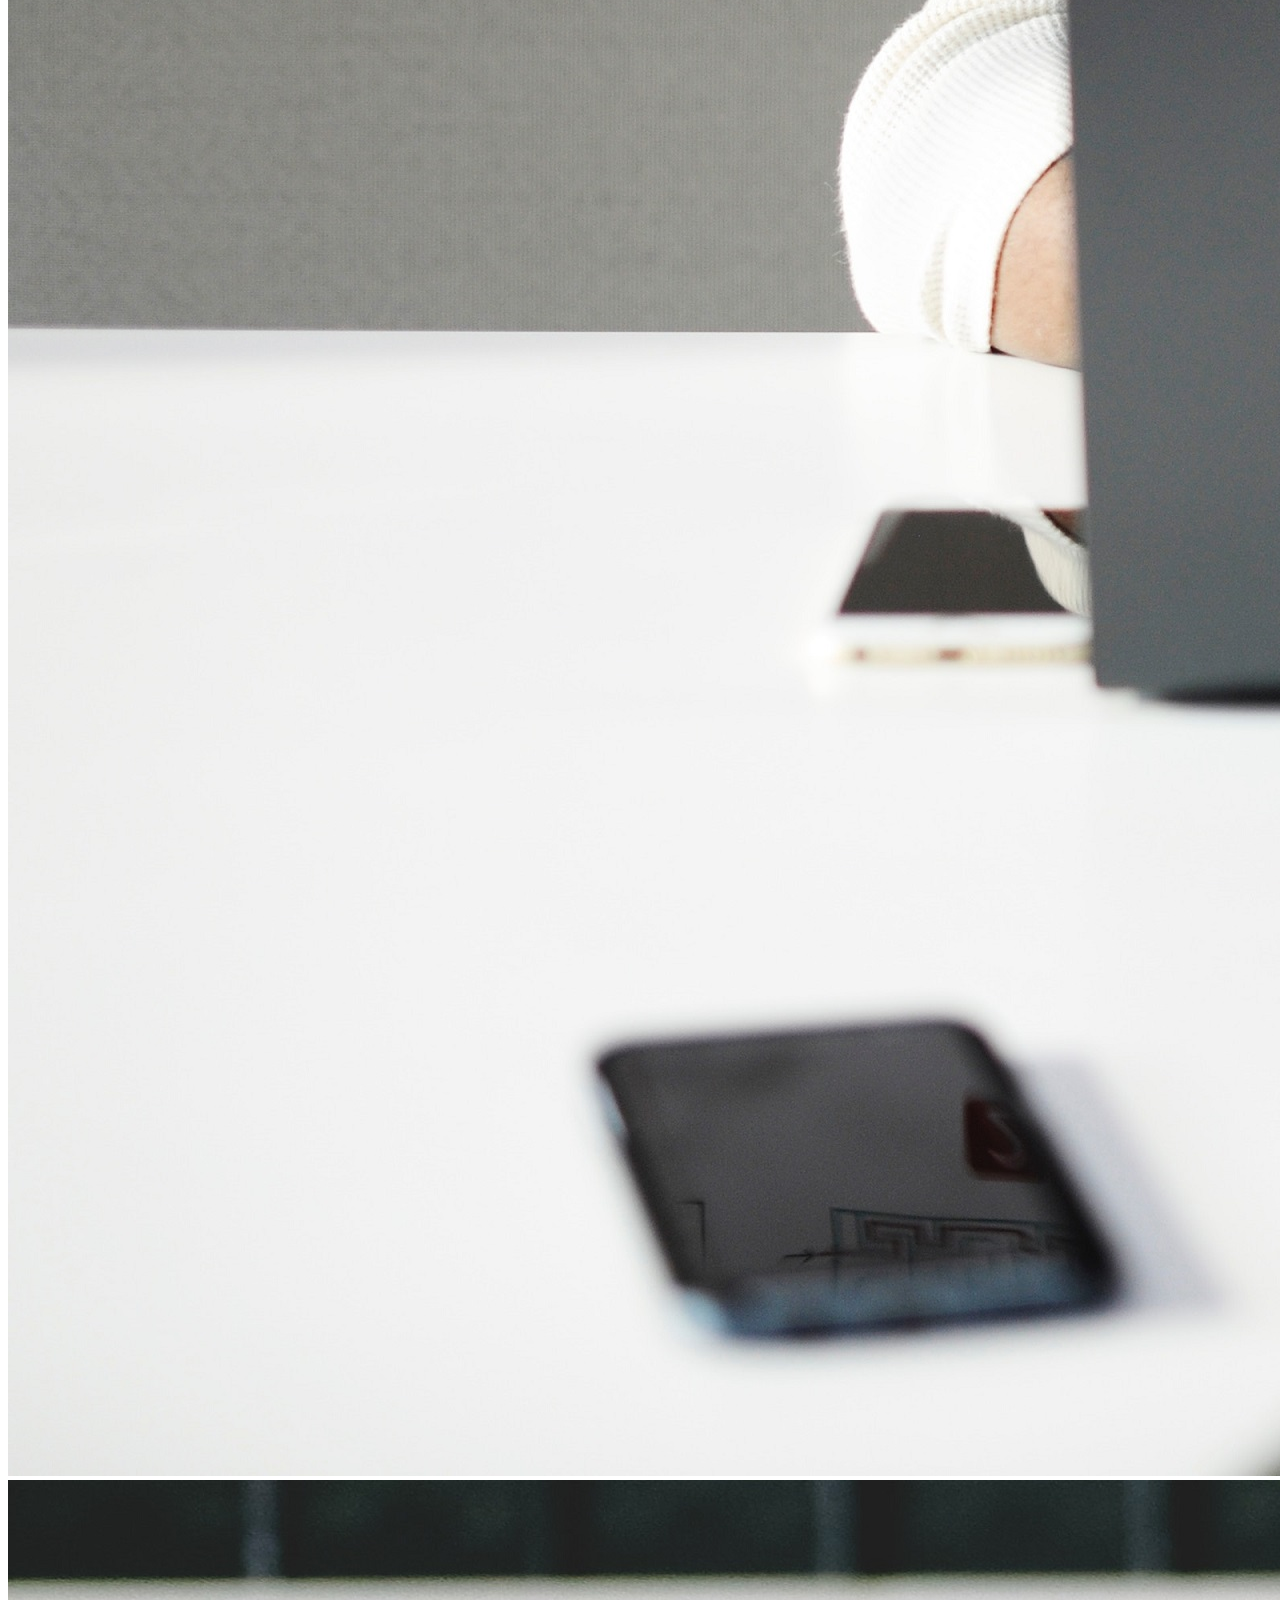
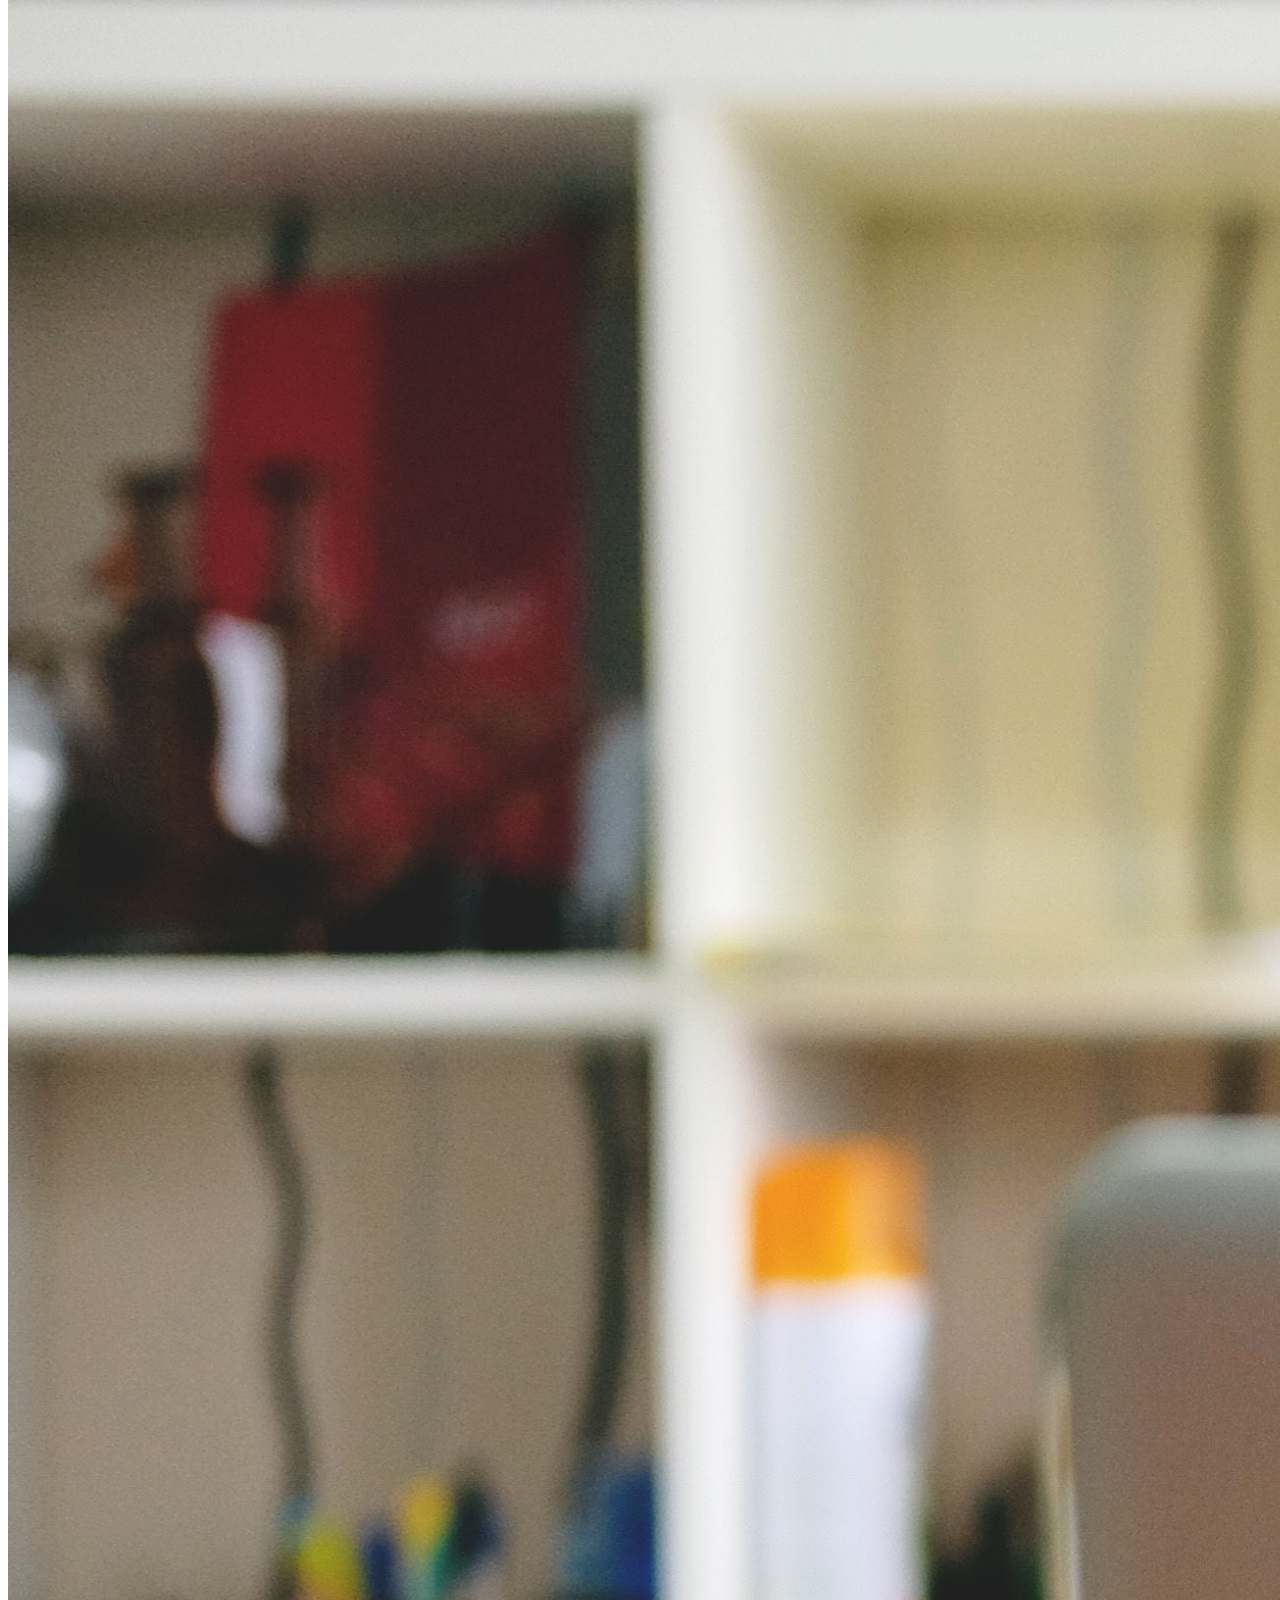
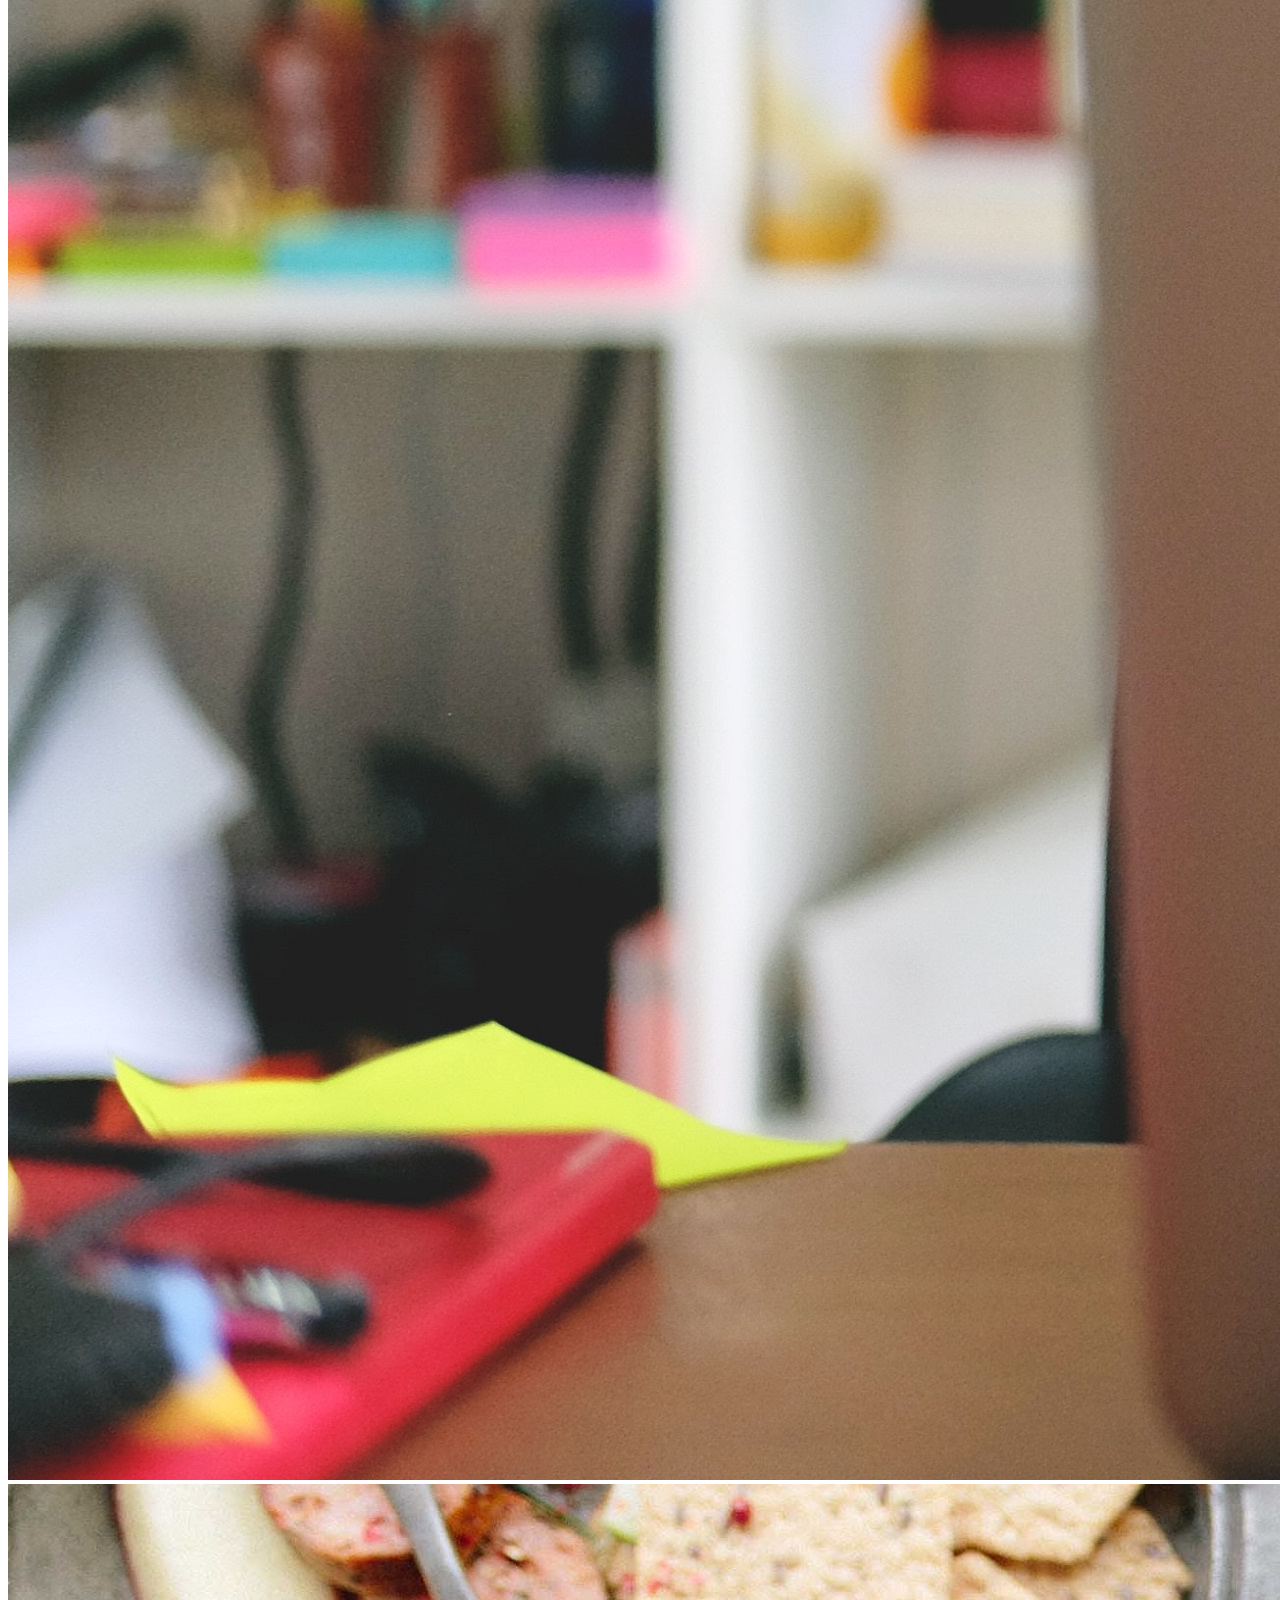
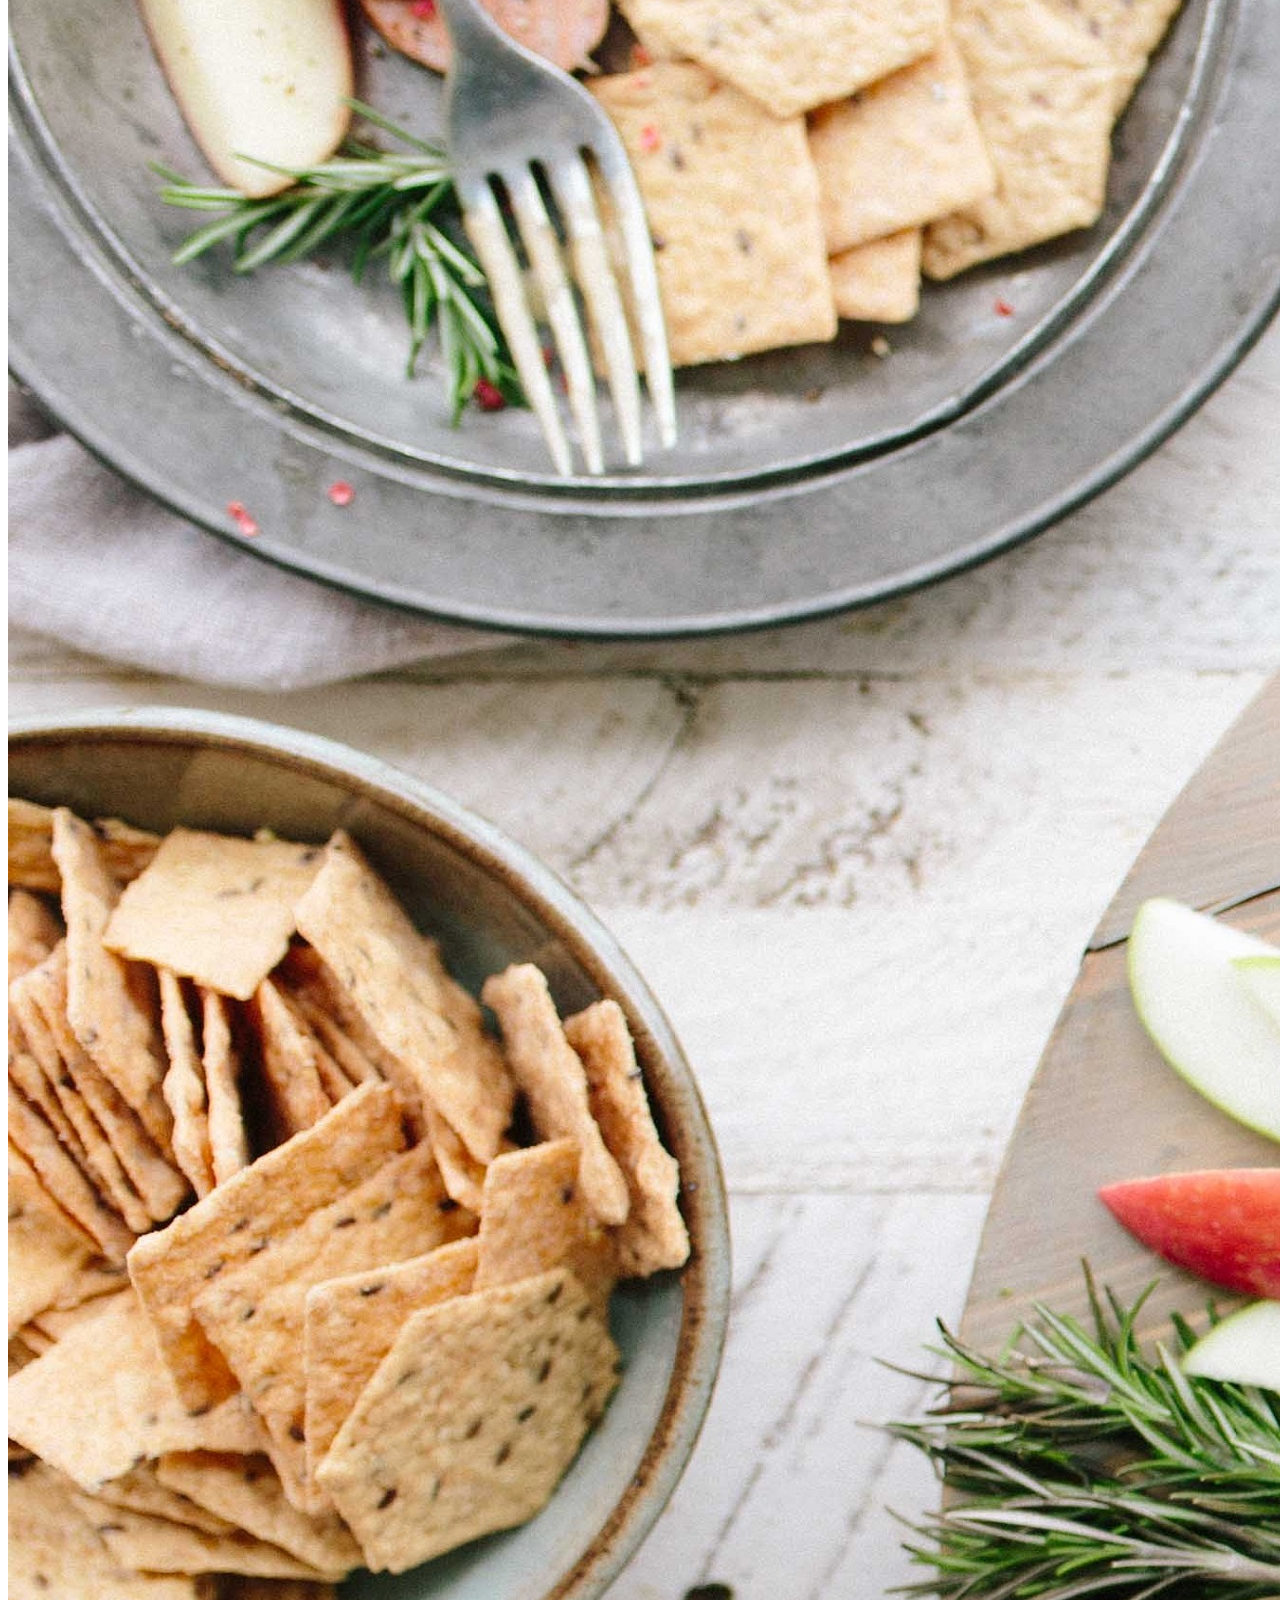
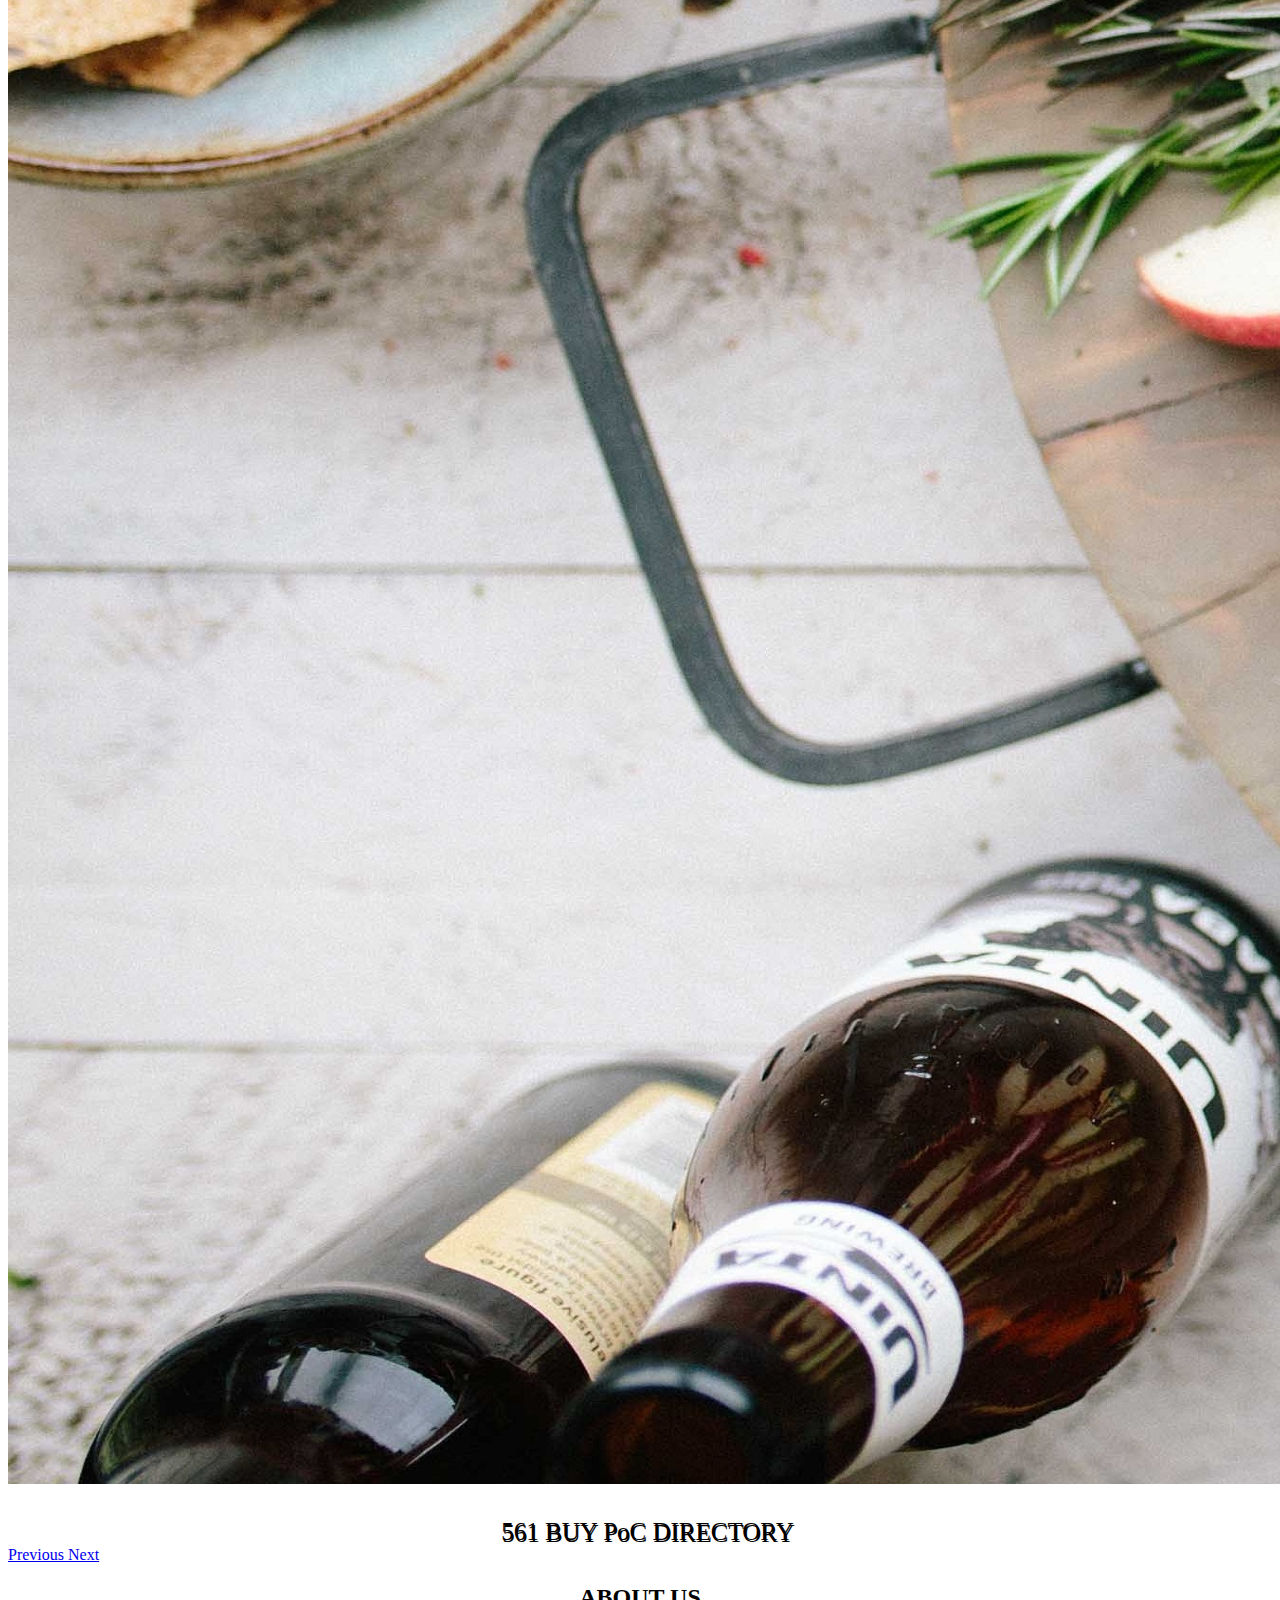
==== commit ff31c7e5: "add sm & greater navbar to all pages" ====
--- a/about.html
+++ b/about.html
@@ -12,7 +12,7 @@
 </head>
 <body>
 	<!-- XS navigation bar -->
-	<ul class="nav nav-pills nav-fill">
+	<ul class="nav nav-pills nav-fill d-sm-none">
 		<li class="nav-item">
 			<a class="nav-link" href="index.html"><img src="/images/home.svg" width="100%" alt="HOME"></a>
 		</li>
@@ -30,25 +30,14 @@
 		</li>
 	</ul>
 	
-	<!--MED? size navigation menu
-	<ul class="nav nav-pills nav-fill">
-		<li class="nav-item">
-			<a class="nav-link active" href="#">HOME</a>
-		</li>
-		<li class="nav-item">
-			<a class="nav-link" href="#">SEARCH</a>
-		</li>
-		<li class="nav-item">
-			<a class="nav-link" href="#">EVENTS</a>
-		</li>
-		<li class="nav-item">
-			<a class="nav-link" href="#">SUBMIT YOUR BUSINESS</a>
-		</li>
-		<li class="nav-item">
-			<a class="nav-link" href="#">ABOUT US</a>
-		</li>
-	</ul>
-	END MED size navigation menu !-->
+	<!--SM & greater navigation menu -->
+	<nav class="navbar navbar-collapse bg-info d-none d-sm-flex">
+		<a class="navbar-brand text-white" href="index.html">HOME</a>
+		<a class="navbar-brand text-white" href="search.html">SEARCH</a>
+		<a class="navbar-brand text-white" href="events.html">EVENTS</a>
+		<a class="navbar-brand text-white" href="submit.html">SUBMIT BUSINESS</a>
+		<a class="navbar-brand text-white" href="about.html">ABOUT</a>
+	</nav>
 	
 	<!-- carousel -->
 	<div id="carouselExampleIndicators" class="carousel slide" data-ride="carousel">
@@ -98,7 +87,7 @@
 		
 	</div>
 	
-	<footer class="footer border border-info">
+	<footer class="footer">
 		<span class="text-muted">By Lindsey Somerset &copy; 2017</span>
 	</footer> 
 
--- a/styles.css
+++ b/styles.css
@@ -22,25 +22,15 @@
 }
 
 h2 {
+	margin-top: 20px;
 	text-align: center;
 }
 
 .businessCards{
-	float: right;
-	height: 33%;
-	width: 75%;
-	margin: 20px;
+	margin-top: 30px;
 }
 
 .searchLogos{
-	float: left;
-	height: 40%;
-	margin-right: 10px;
-	width: 40%;
-}
-
-.searchBusinesses{
-	float: right;
-	height: 50%;
-	width: 50%;
+	max-height: 100%;
+	max-width: 100%;
 }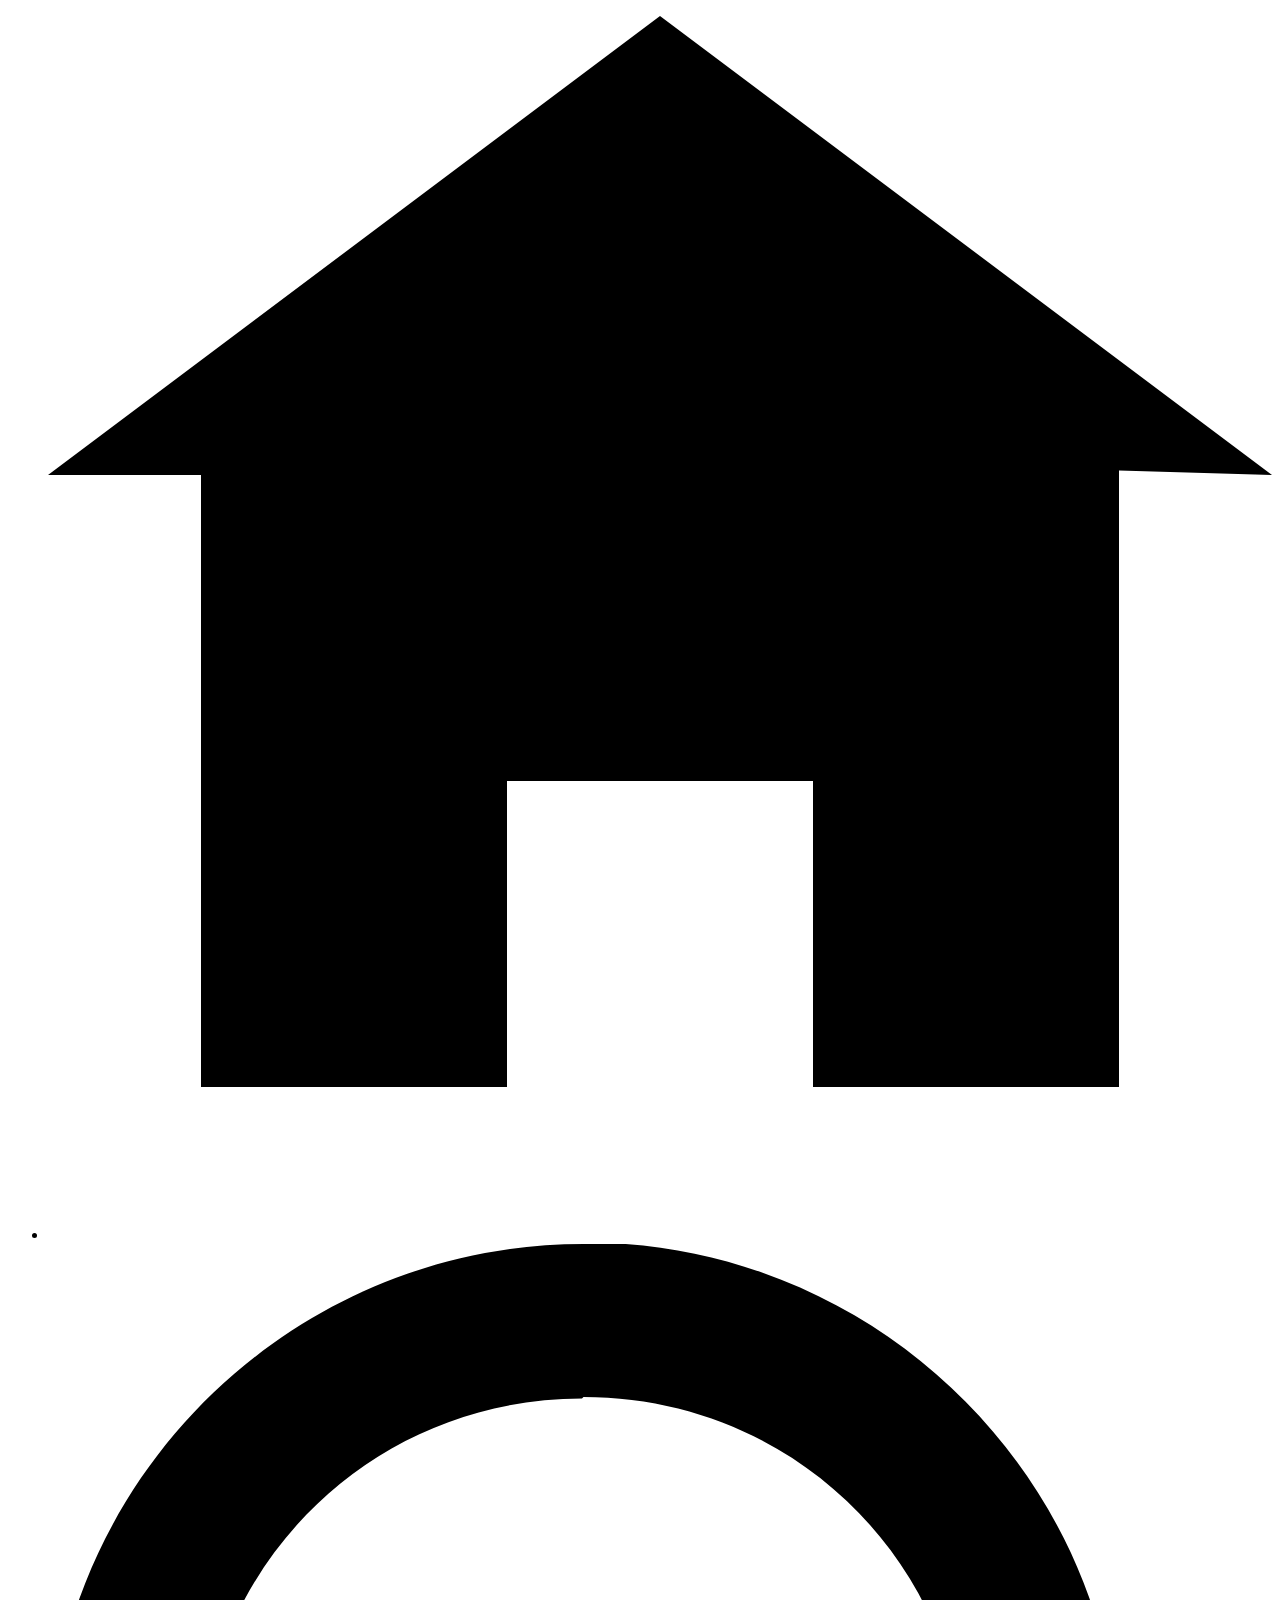
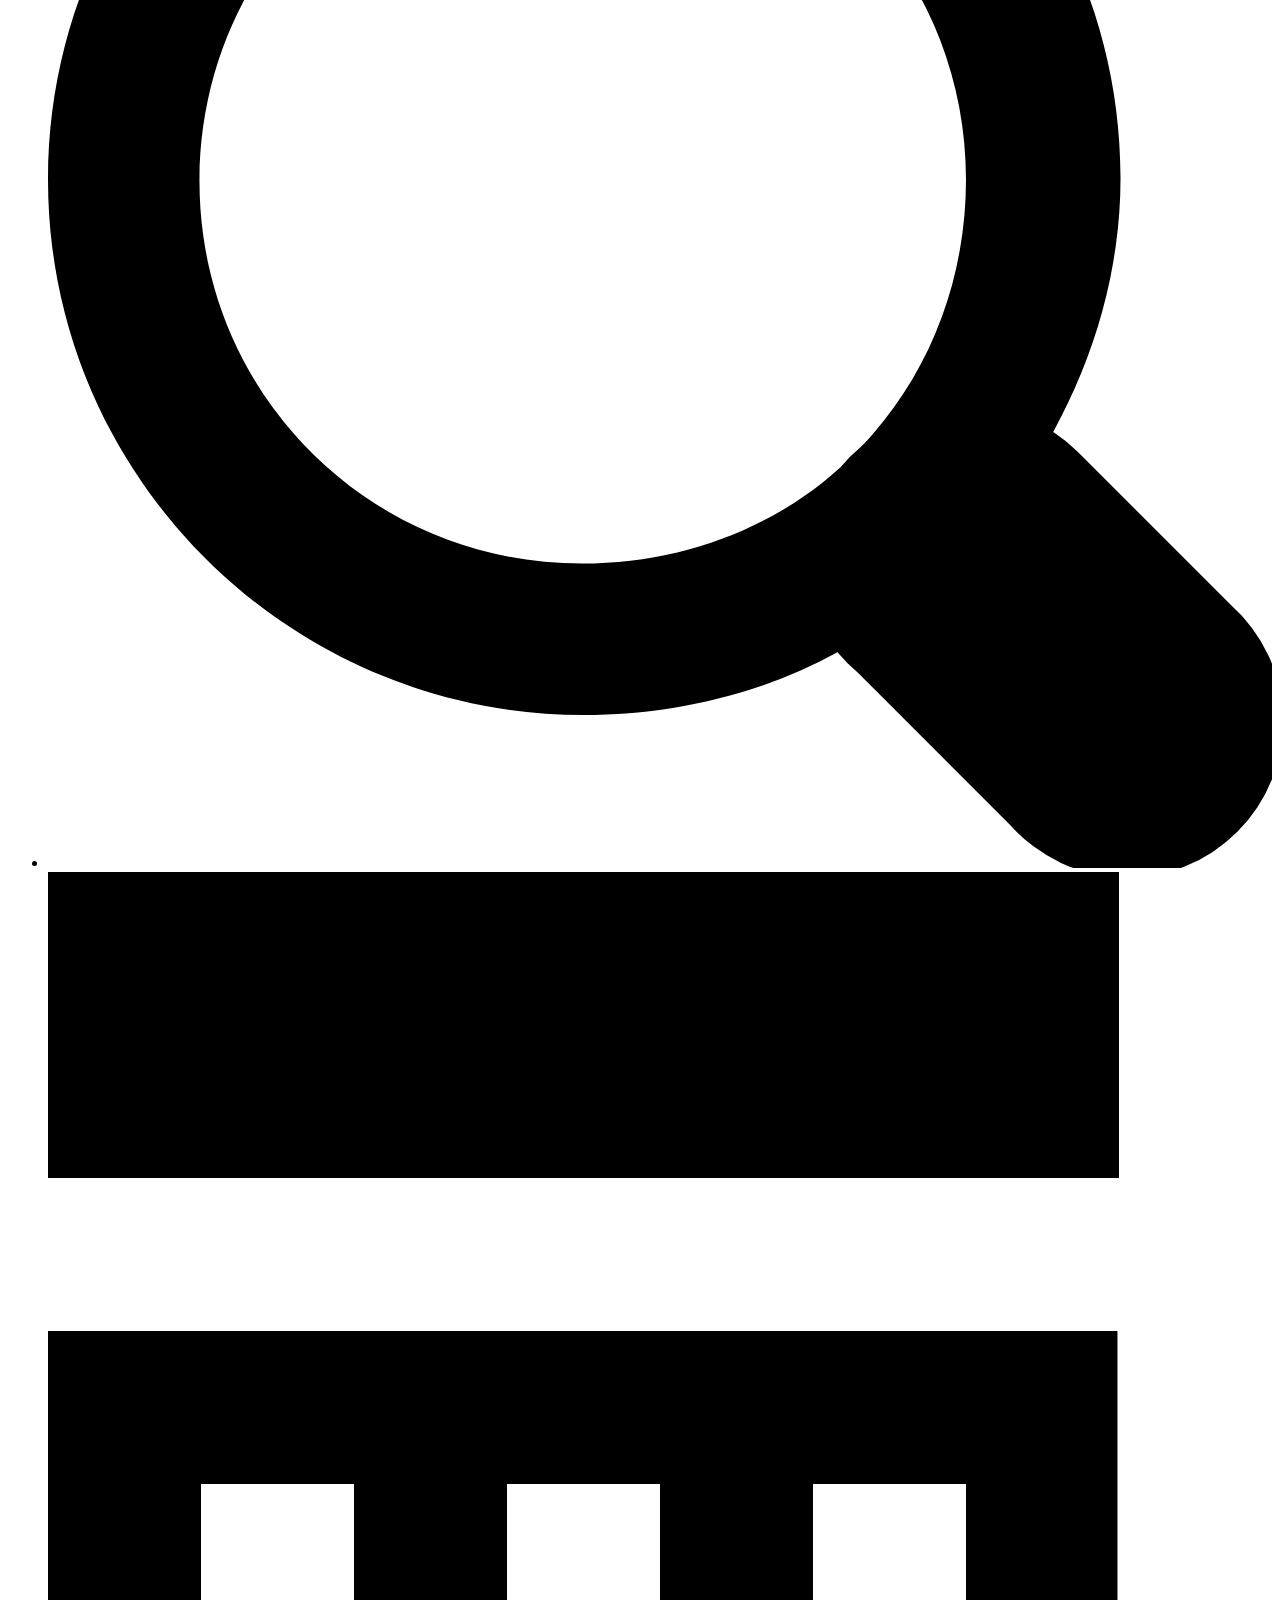
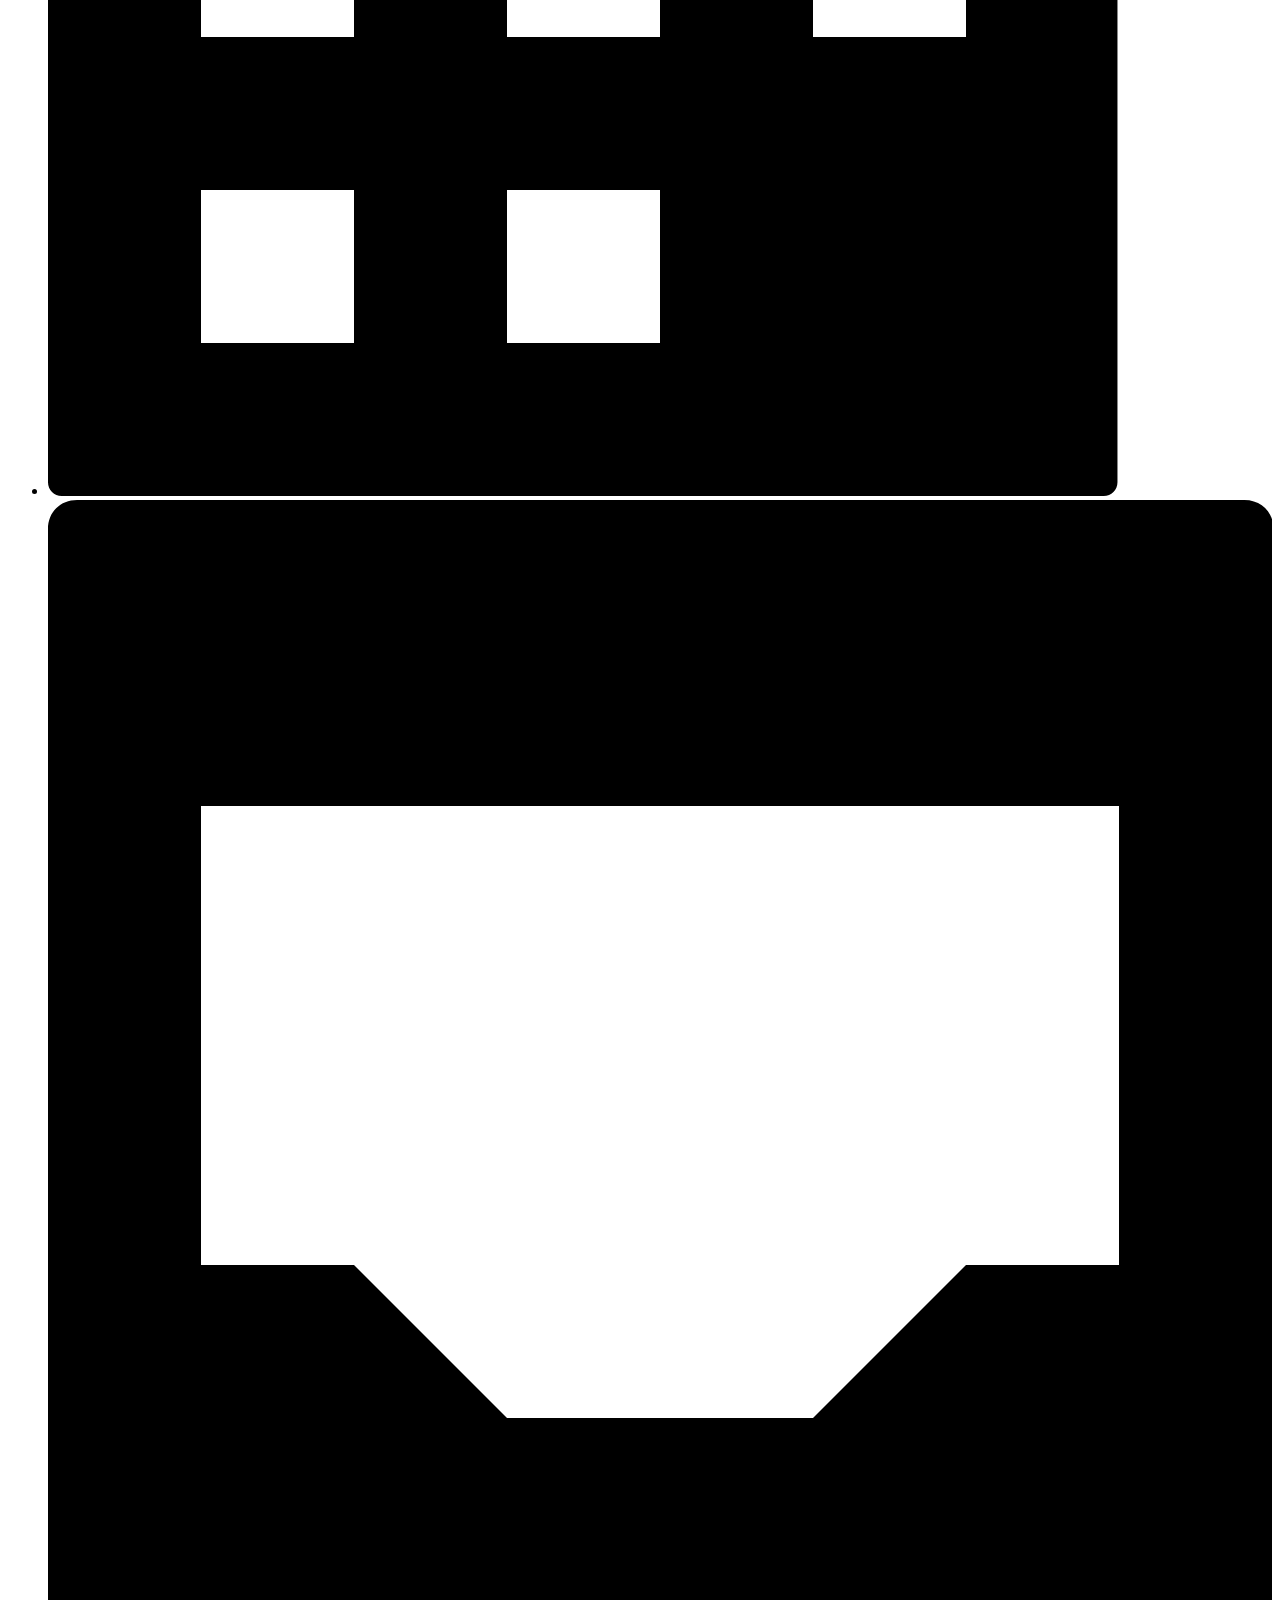
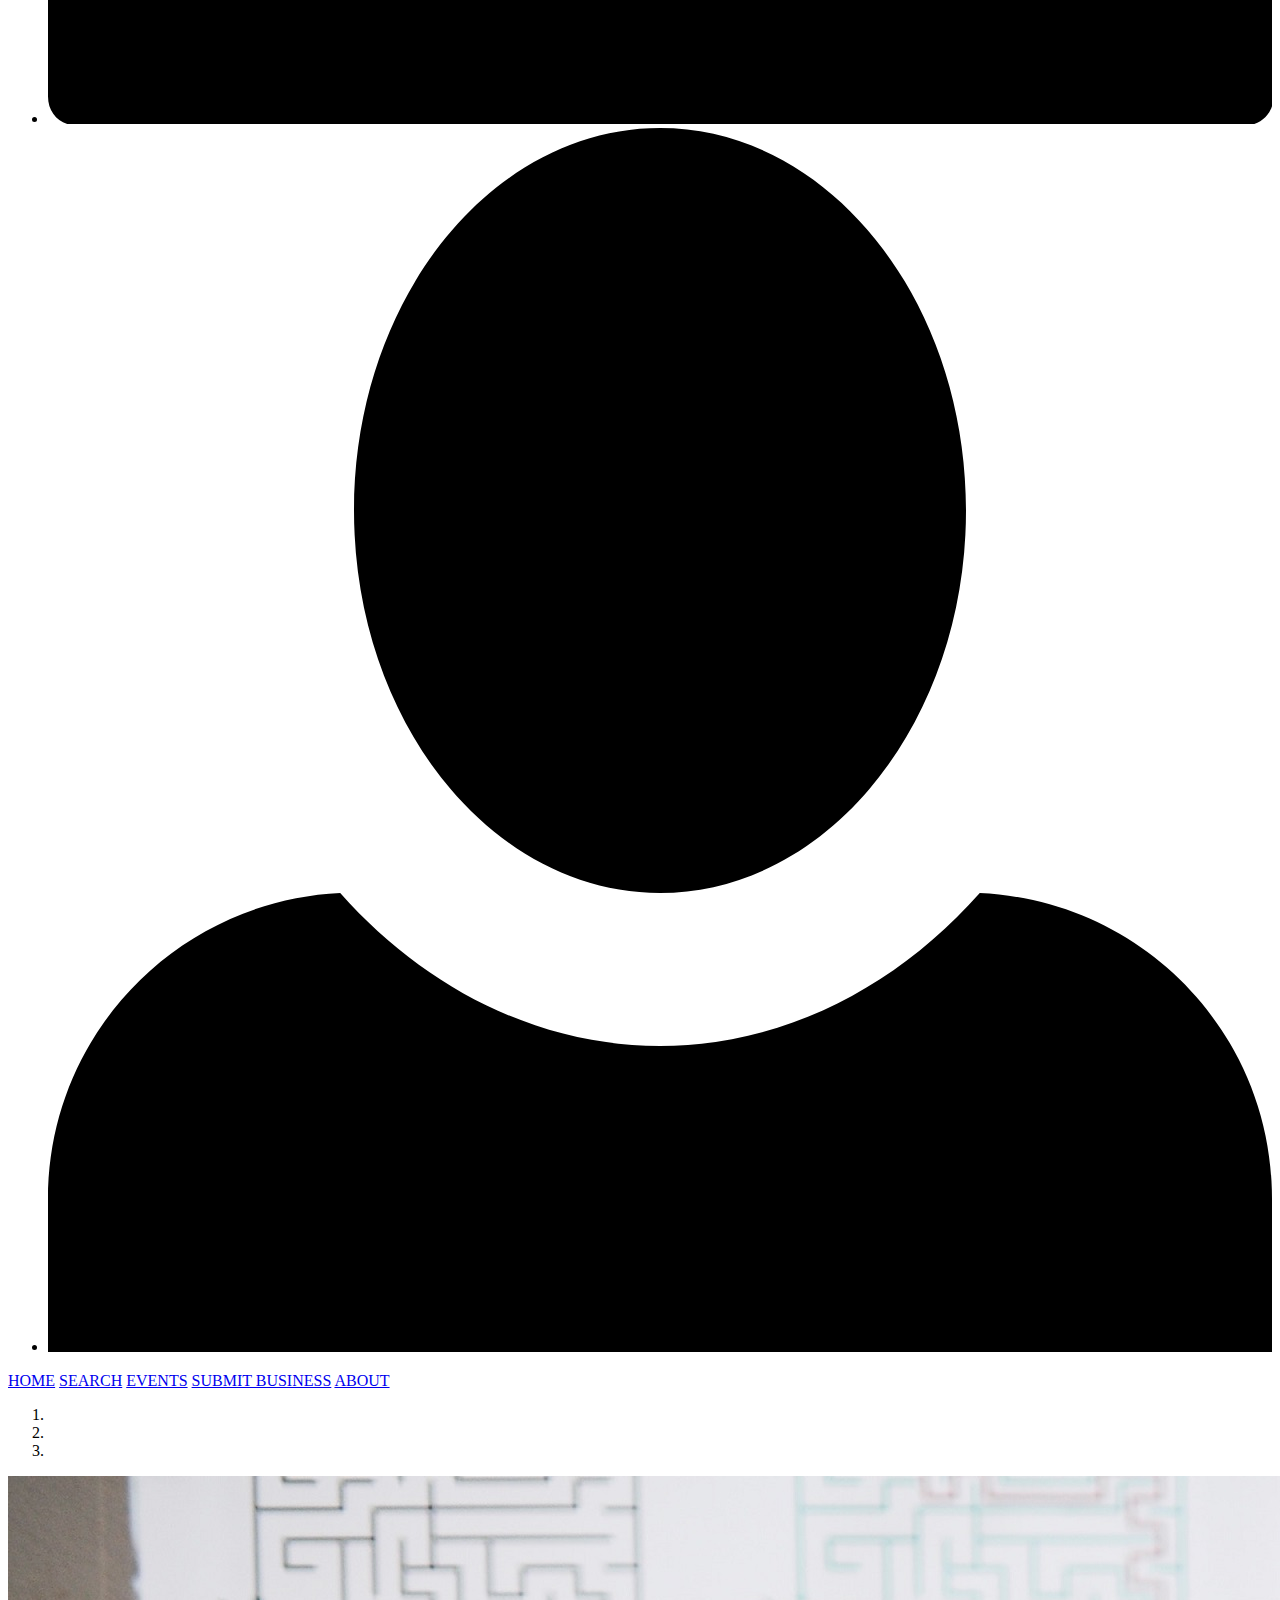
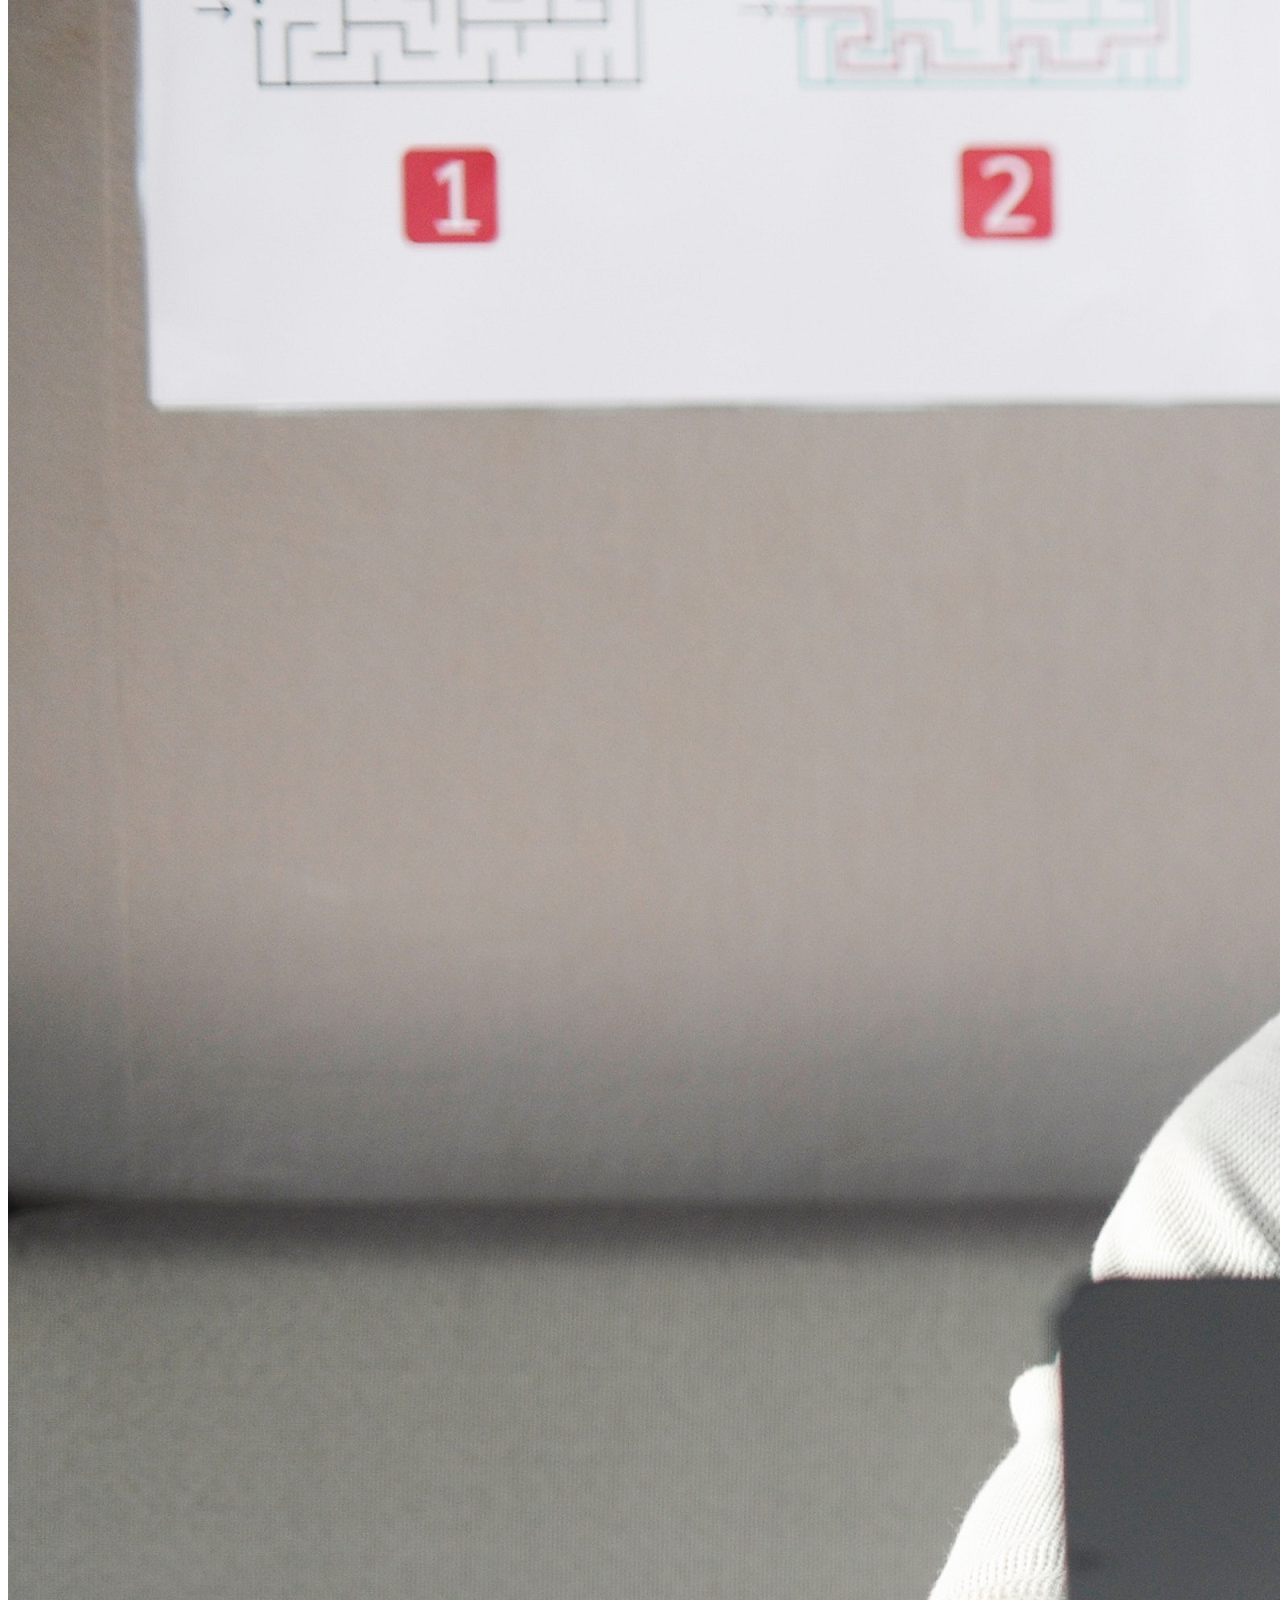
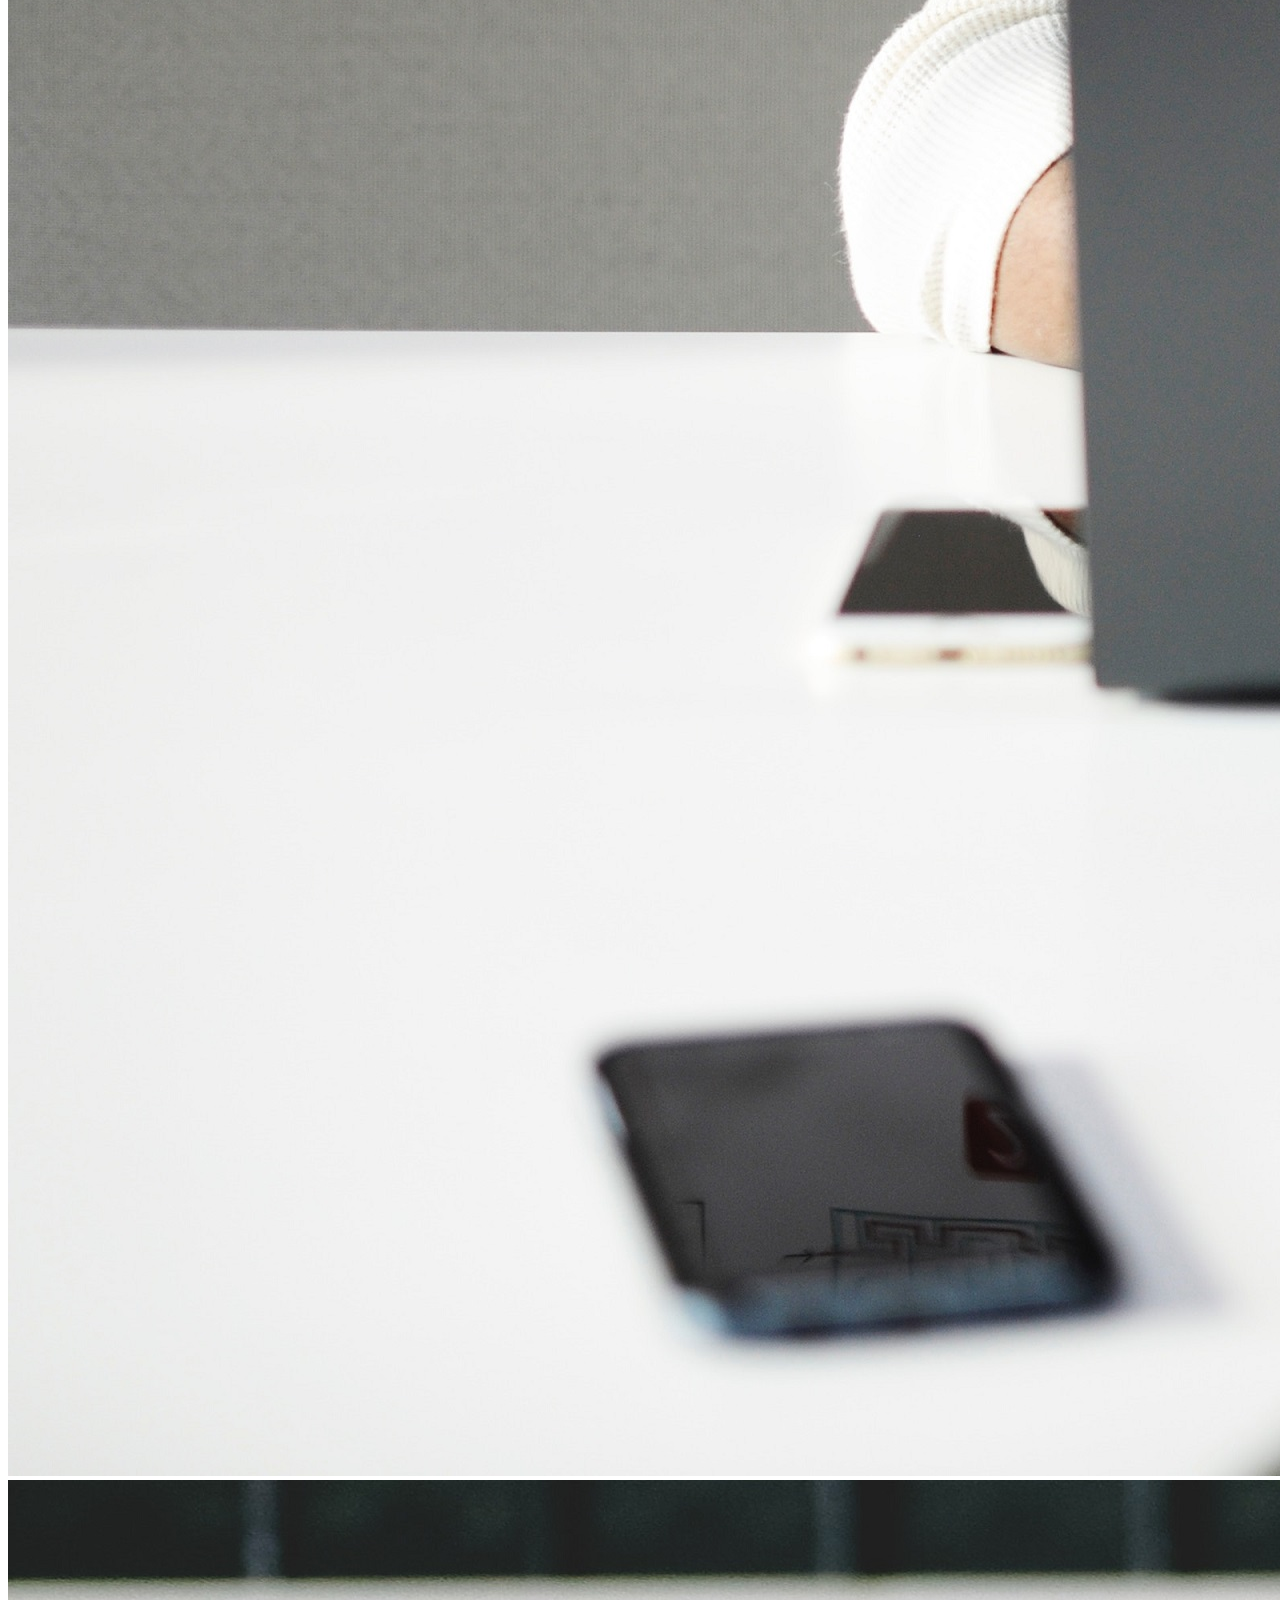
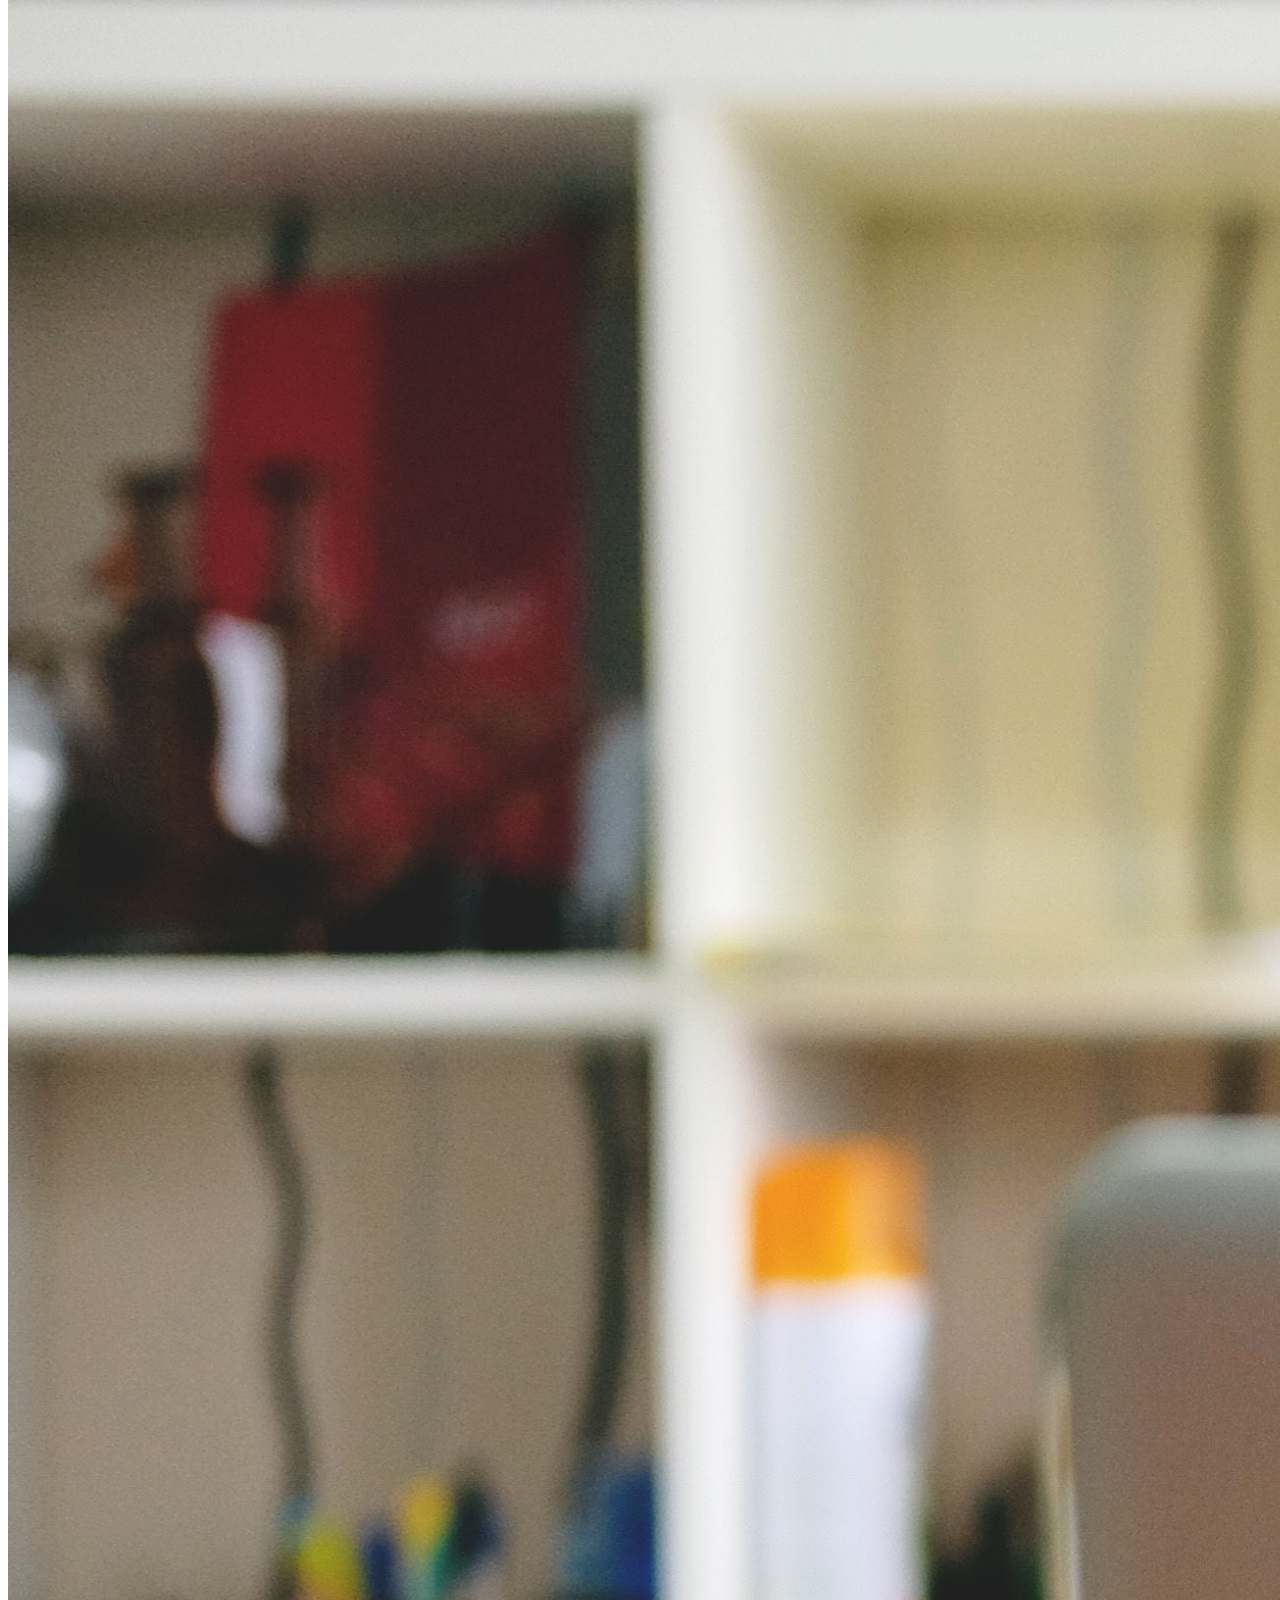
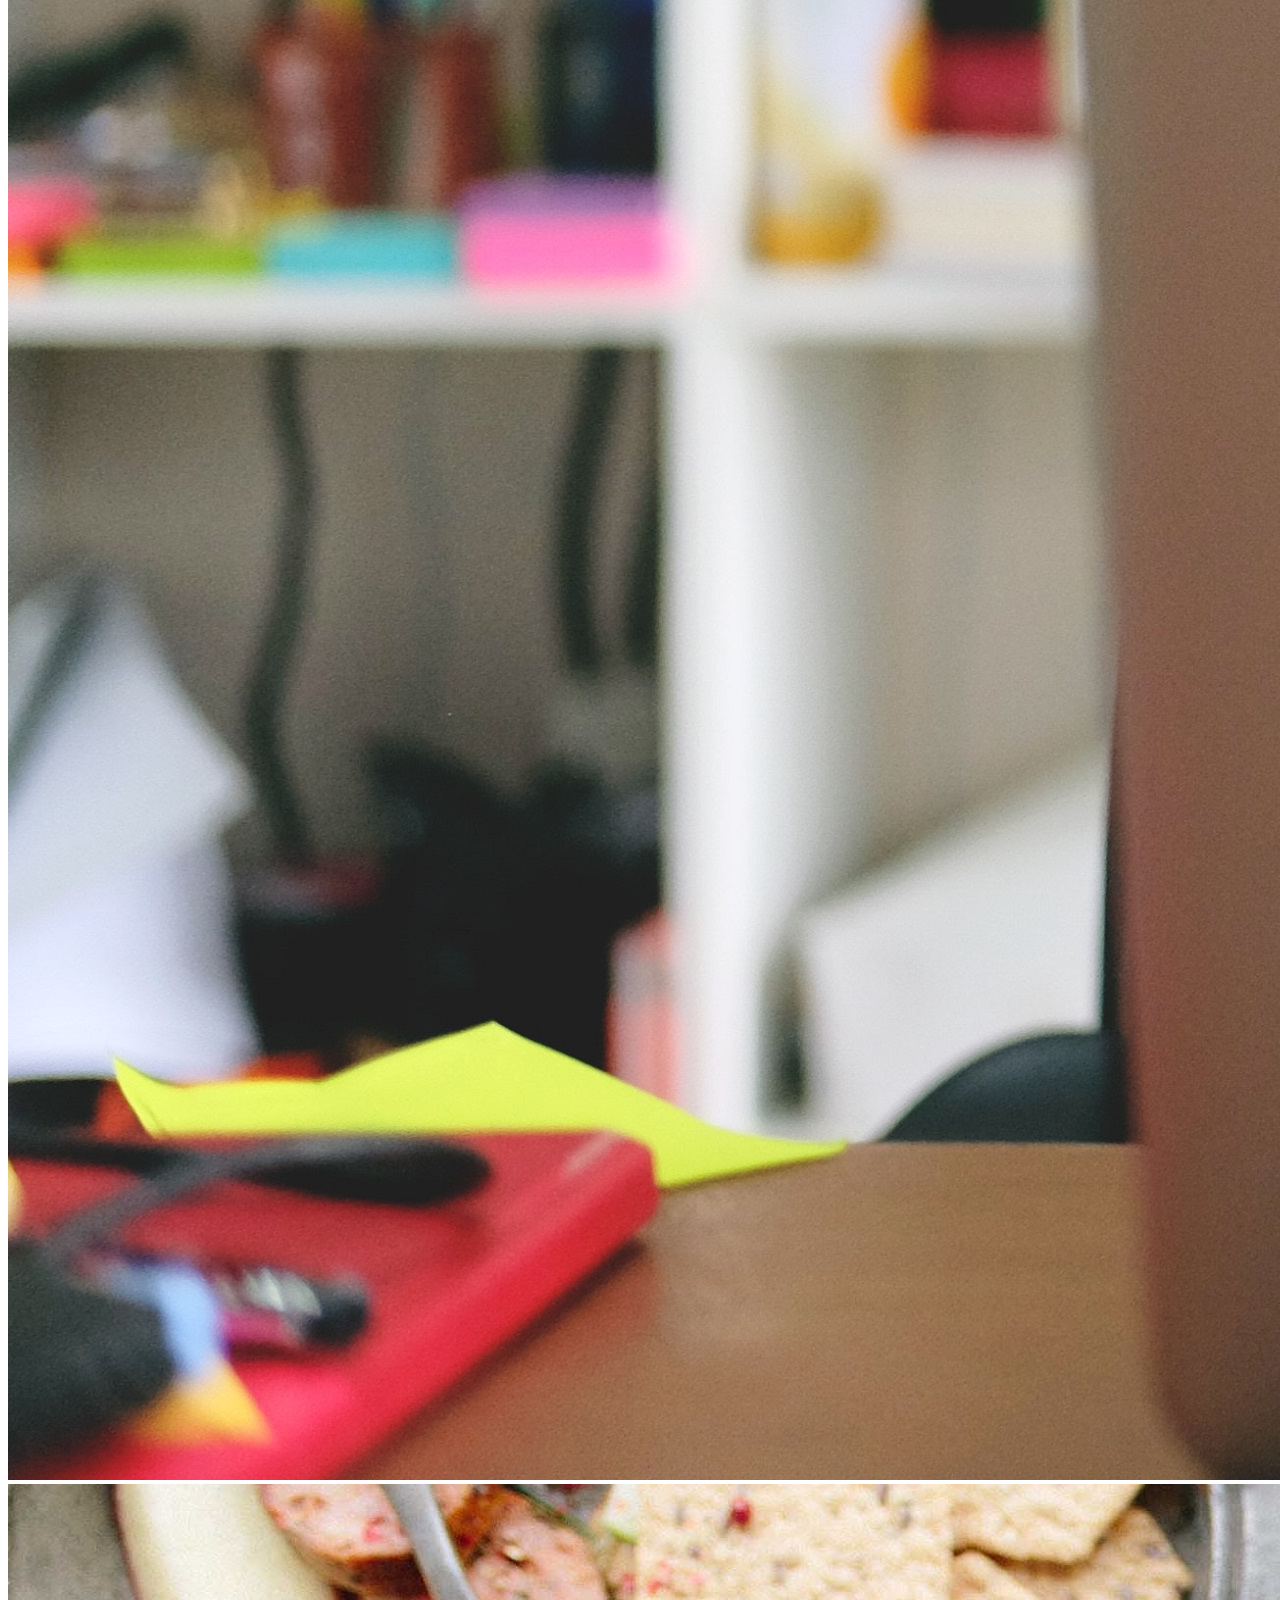
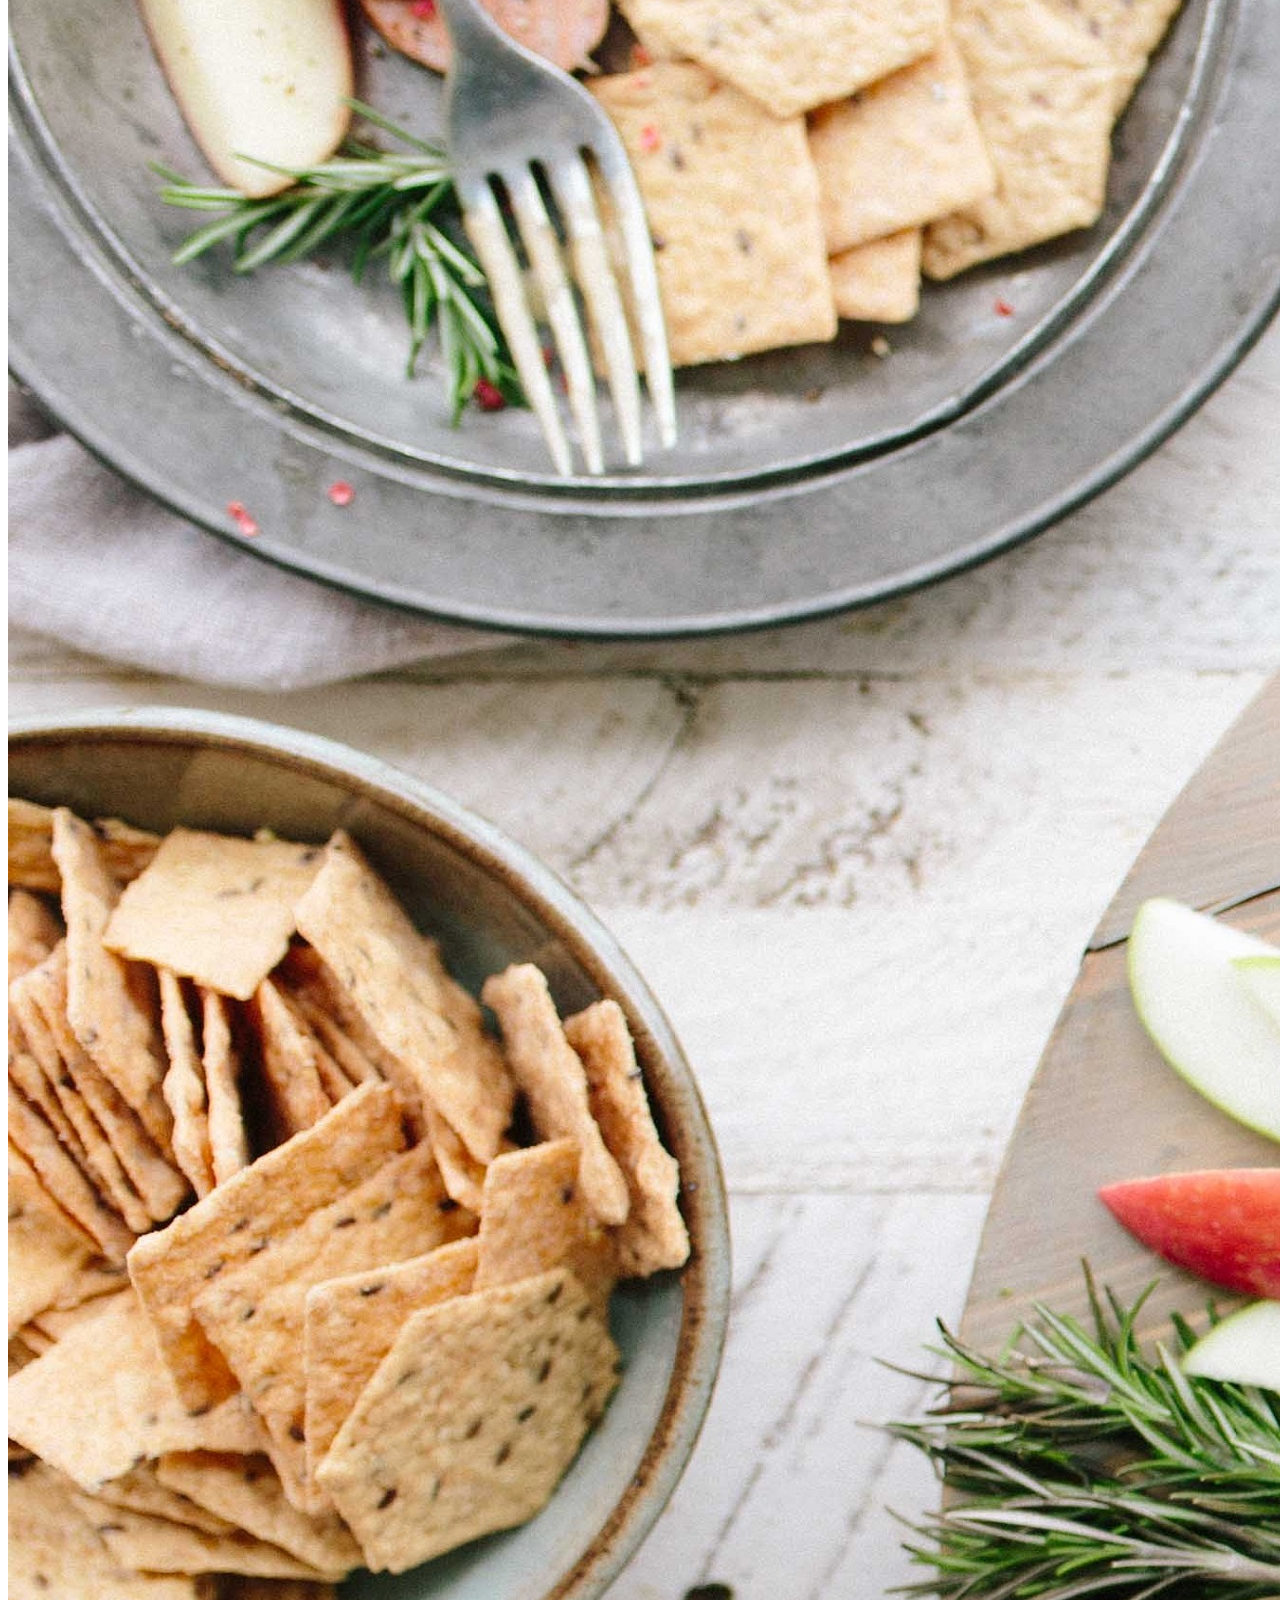
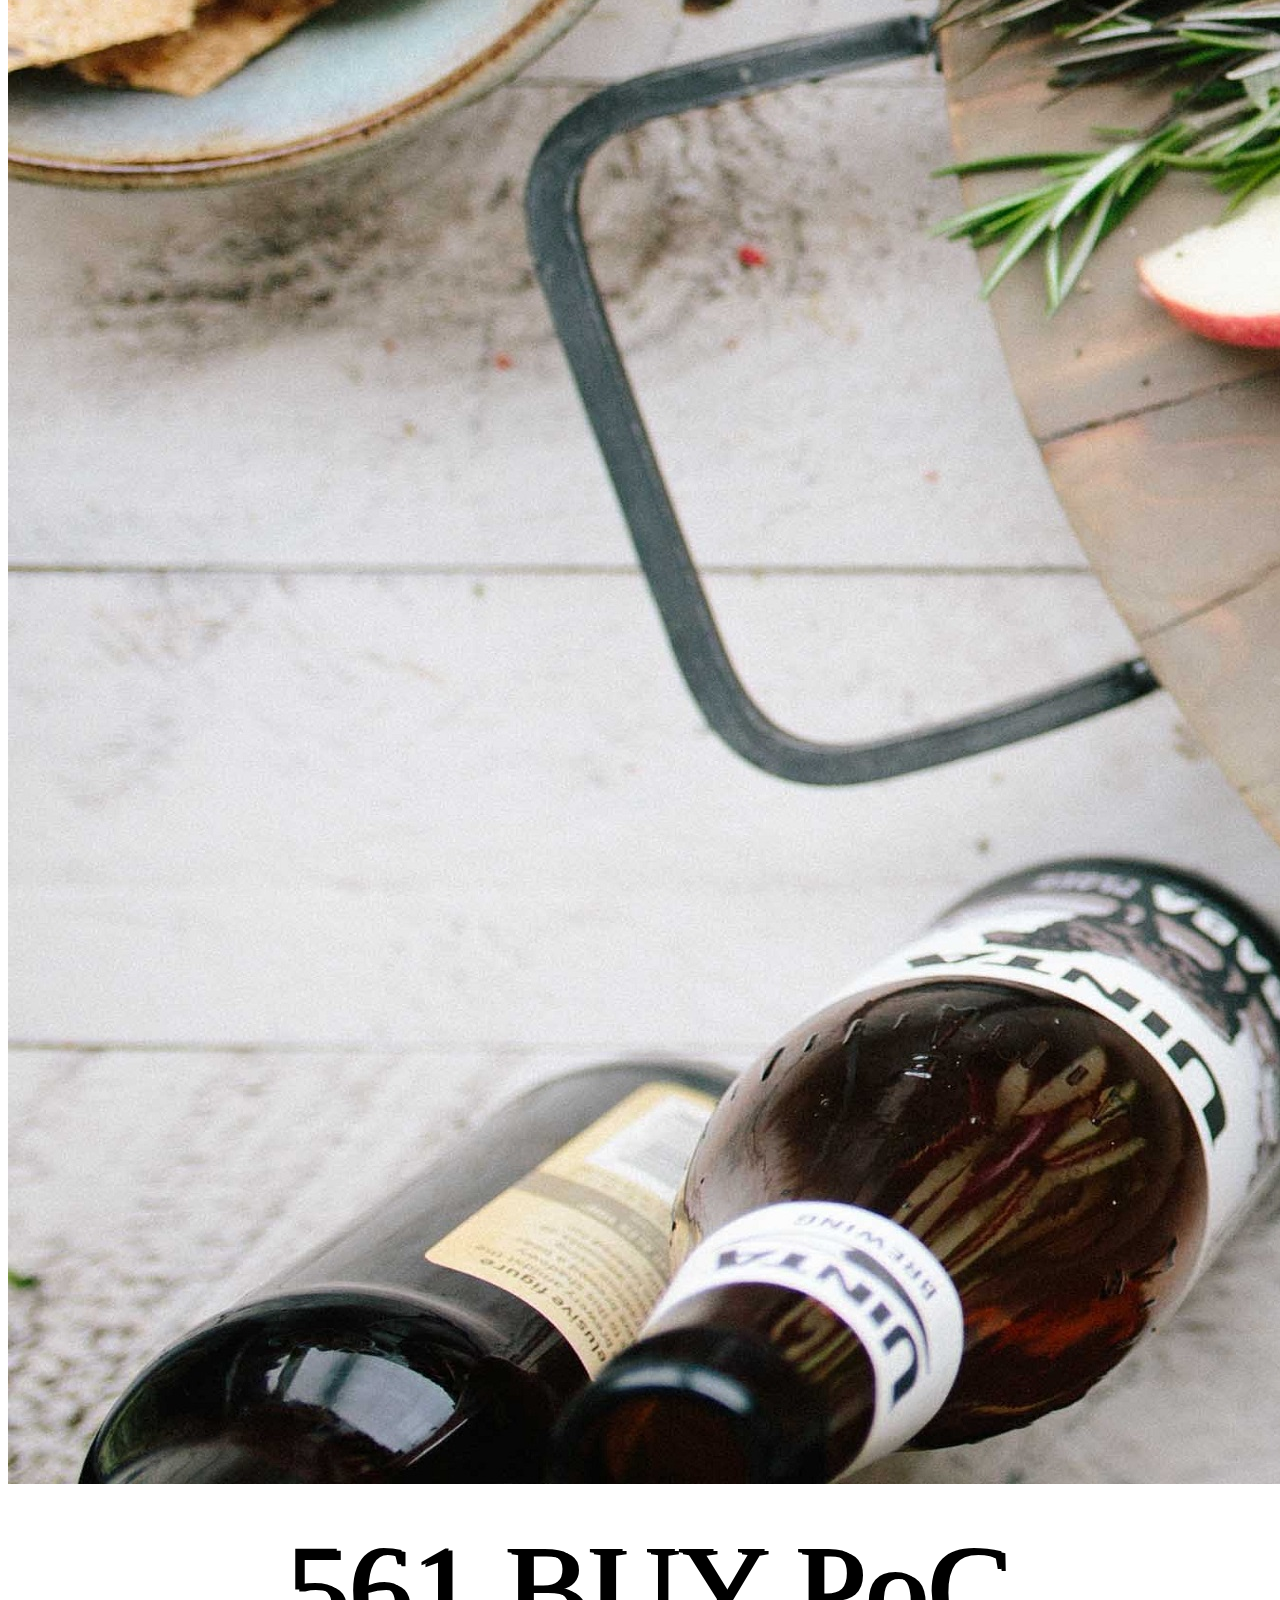
==== commit 2a431da2: "fixed file paths for site publishing" ====
--- a/about.html
+++ b/about.html
@@ -14,19 +14,19 @@
 	<!-- XS navigation bar -->
 	<ul class="nav nav-pills nav-fill d-sm-none">
 		<li class="nav-item">
-			<a class="nav-link" href="index.html"><img src="/images/home.svg" width="100%" alt="HOME"></a>
+			<a class="nav-link" href="index.html"><img src="images/home.svg"></a>
 		</li>
 		<li class="nav-item">
-			<a class="nav-link" href="search.html"><img src="/images/magnifying-glass.svg" width="100%" alt="SEARCH"></a>
+			<a class="nav-link" href="search.html"><img src="images/magnifying-glass.svg"></a>
 		</li>
 		<li class="nav-item">
-			<a class="nav-link" href="events.html"><img src="/images/calendar.svg" width="100%" alt="EVENTS"></a>
+			<a class="nav-link" href="events.html"><img src="images/calendar.svg"></a>
 		</li>
 		<li class="nav-item">
-			<a class="nav-link" href="submit.html"><img src="/images/inbox.svg" width="100%" alt="SUBMIT"></a>
+			<a class="nav-link" href="submit.html"><img src="images/inbox.svg"></a>
 		</li>
 		<li class="nav-item">
-			<a class="nav-link active" href="about.html"><img src="/images/person.svg" width="100%" alt="ABOUT"></a>
+			<a class="nav-link active" href="about.html"><img src="images/person.svg"></a>
 		</li>
 	</ul>
 	
@@ -49,13 +49,13 @@
 		<div class="carousel-inner">
 			<div class="card text-white">
 				<div class="carousel-item active">
-					<img class="d-block w-100 card-img" src="/images/rawpixel-com-296621.jpg" alt="First slide">
+					<img class="d-block w-100 card-img" src="images/rawpixel-com-296621.jpg">
 				</div>
 				<div class="carousel-item">
-					<img class="d-block w-100 card-img" src="/images/firza-pratama-437843.jpg" alt="Second slide">
+					<img class="d-block w-100 card-img" src="images/firza-pratama-437843.jpg">
 				</div>
 				<div class="carousel-item">
-					<img class="d-block w-100 card-img" src="/images/brooke-lark-200721.jpg" alt="Third slide">
+					<img class="d-block w-100 card-img" src="images/brooke-lark-200721.jpg">
 				</div>
 				<div class="card-img-overlay">
 					<span class="card-title">561 BUY PoC DIRECTORY</span>
--- a/styles.css
+++ b/styles.css
@@ -1,14 +1,62 @@
-.bg-info{
-	margin: 5px;
-}
-
 .card-img-overlay{
 	font-size: 25px;
 	margin-left: 15px;
 	margin-top: 30px;
 	text-align: center;
 	font-weight: 500;
-	text-shadow: 1px 2px black;
+	text-shadow: 4px 2px black;
+}
+
+@media (min-width: 576px) {
+	.card-img-overlay{
+		font-size: 50px;
+	}
+}
+
+@media (min-width: 768px) {
+	.card-img-overlay{
+		font-size: 75px;
+	}
+}
+
+@media (min-width: 992px) {
+	.card-img-overlay{
+		font-size: 100px;
+	}
+	
+	.carousel-caption h3 {
+		font-size: 40px;
+	}
+
+	.carousel-caption p {
+		font-size: 25px;
+	}
+}
+
+@media (min-width: 1200px) {
+	.card-img-overlay{
+		font-size: 125px;
+	}
+	
+	.carousel-caption h3 {
+		font-size: 65px;
+	}
+
+	.carousel-caption p {
+		font-size: 50px;
+	}
+}
+
+.nav-pills .nav-item img{
+	width: 100%;
+}
+
+.nav .bg-info{
+	margin: 5px;
+}
+
+.carousel-caption{
+	text-shadow: 4px 2px black;
 }
 
 .footer {
